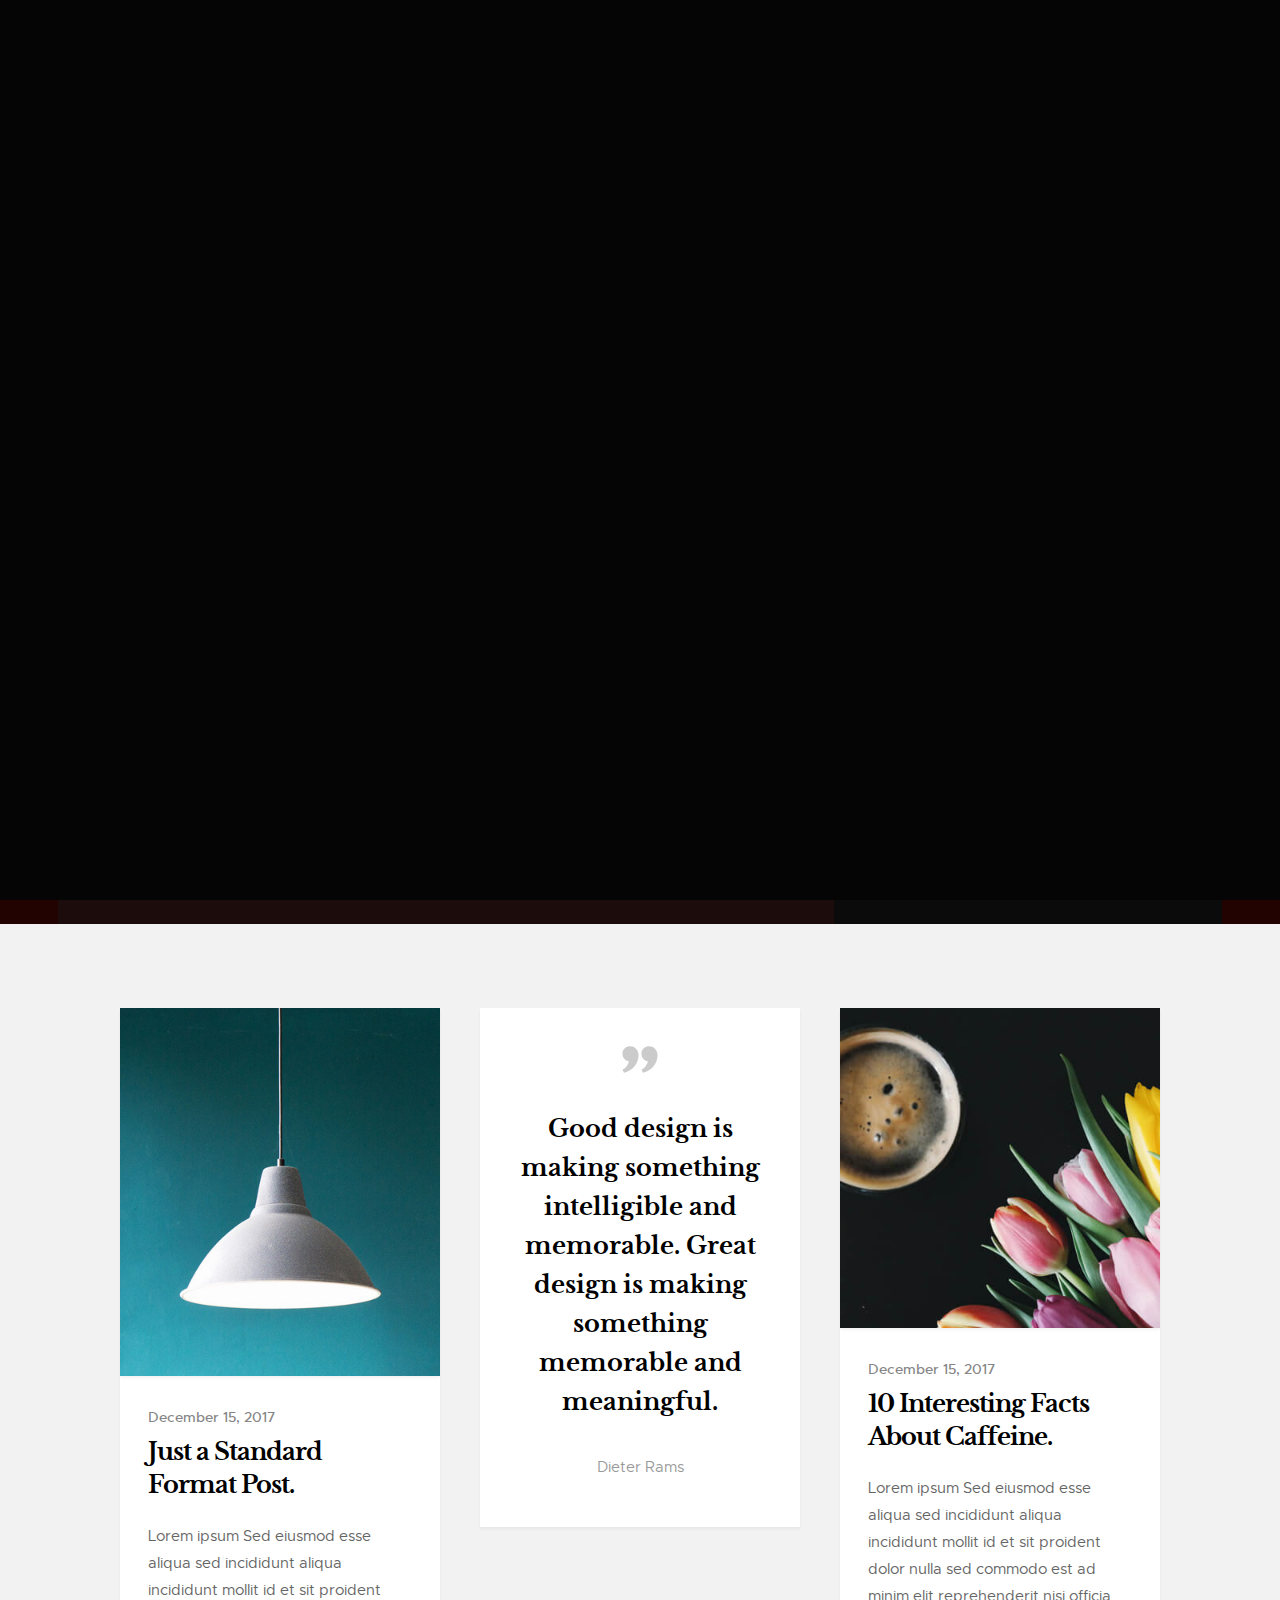
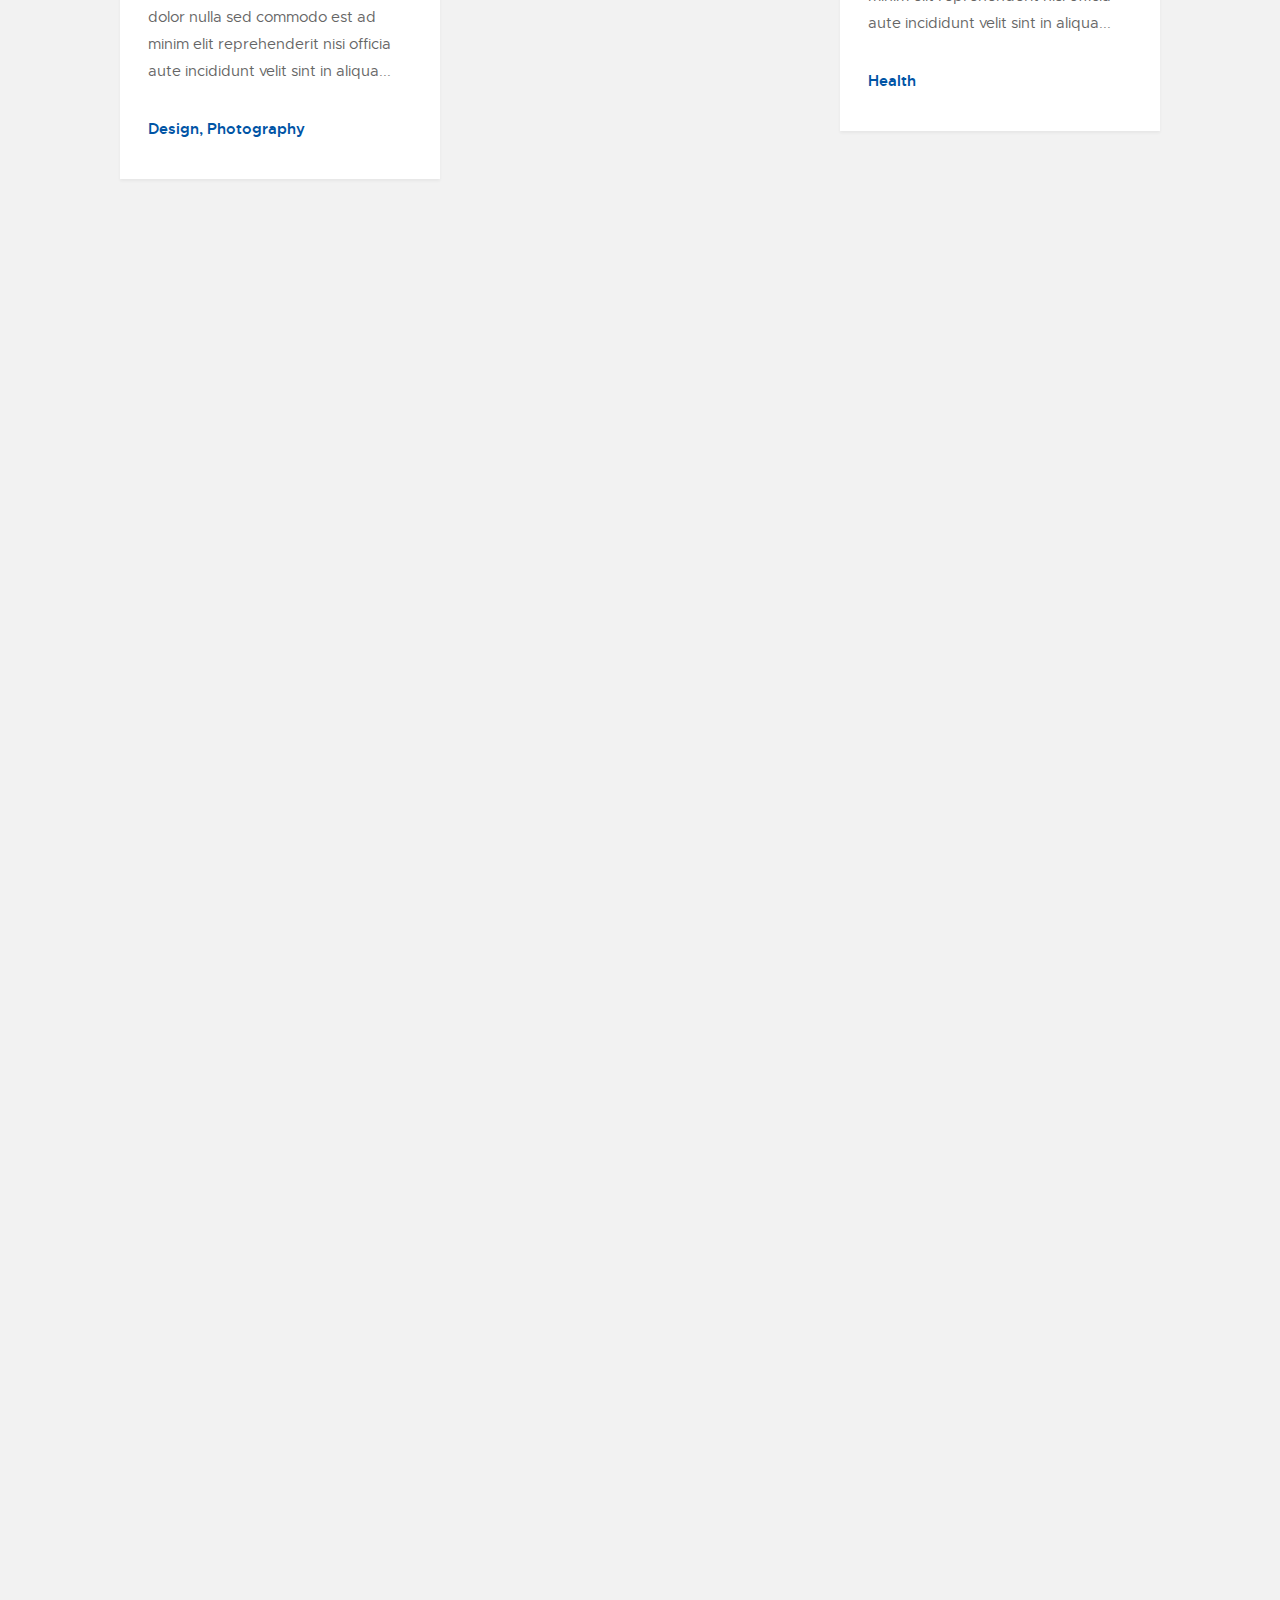
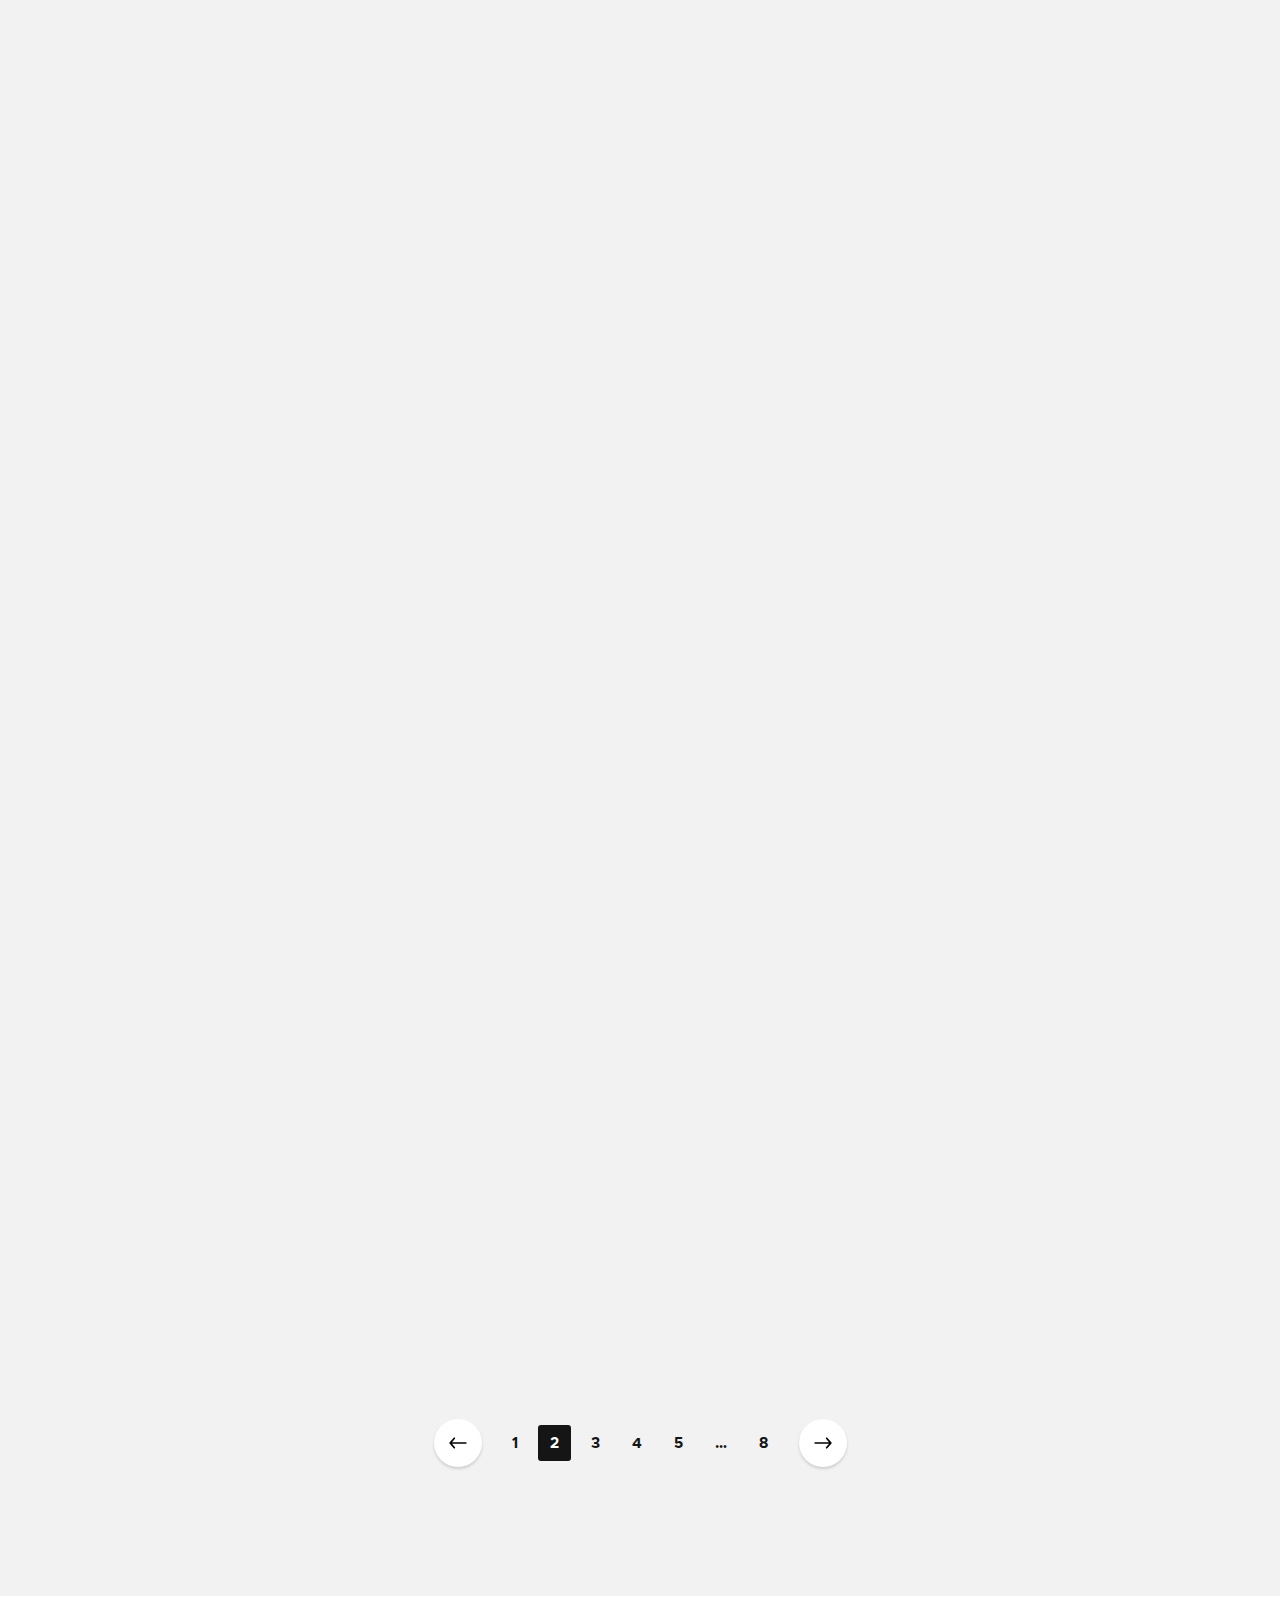
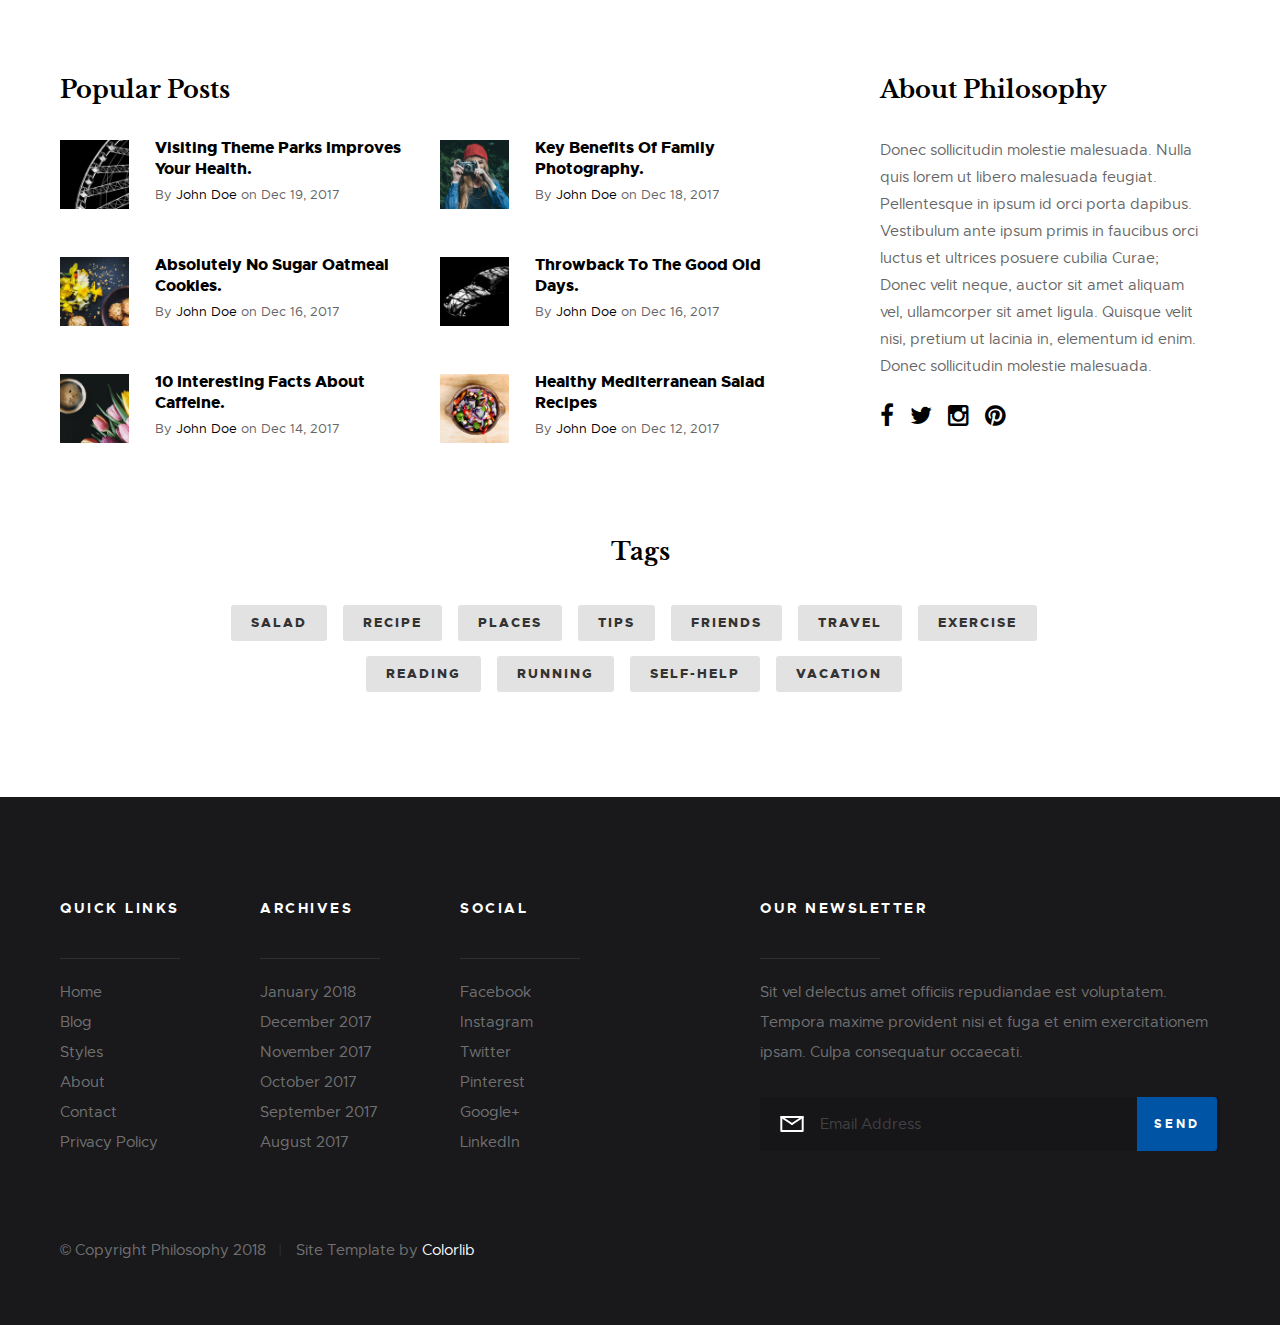
==== index.html @ 4cbd5a54 "made changes to navigation. added a couple of images" ====
<!DOCTYPE html>
<html class="no-js" lang="en">
<head>

    <!--- basic page needs
    ================================================== -->
    <meta charset="utf-8">
    <title>TR Winers</title>
    <meta name="description" content="">
    <meta name="author" content="">

    <!-- mobile specific metas
    ================================================== -->
    <meta name="viewport" content="width=device-width, initial-scale=1, maximum-scale=1">

    <!-- CSS
    ================================================== -->
    <link rel="stylesheet" href="css/base.css">
    <link rel="stylesheet" href="css/vendor.css">
    <link rel="stylesheet" href="css/main.css">

    <!-- script
    ================================================== -->
    <script src="js/modernizr.js"></script>
    <script src="js/pace.min.js"></script>

    <!-- favicons
    ================================================== -->
    <link rel="shortcut icon" href="favicon.ico" type="image/x-icon">
    <link rel="icon" href="favicon.ico" type="image/x-icon">

</head>

<body id="top">

    <!-- pageheader
    ================================================== -->
    <section class="s-pageheader s-pageheader--home">

        <header class="header">
            <div class="header__content row">

                <div class="header__logo">
                    <a class="logo" href="index.html">
                        <img src="images/logoBanner.jpg" alt="Homepage">
                    </a>
                    <div style="margin: 0">
                        <p style="font-size: 4.5rem" >Timber Ridge Winers</p>
                    </div>
                </div> <!-- end header__logo -->
<!-- remove social
                <ul class="header__social">
                    <li>
                        <a href="#0"><i class="fa fa-facebook" aria-hidden="true"></i></a>
                    </li>
                    <li>
                        <a href="#0"><i class="fa fa-twitter" aria-hidden="true"></i></a>
                    </li>
                    <li>
                        <a href="#0"><i class="fa fa-instagram" aria-hidden="true"></i></a>
                    </li>
                    <li>
                        <a href="#0"><i class="fa fa-pinterest" aria-hidden="true"></i></a>
                    </li>
                </ul> <!-- end header__social -->

                <a class="header__search-trigger" href="#0"></a>

                <div class="header__search">

                    <form role="search" method="get" class="header__search-form" action="#">
                        <label>
                            <span class="hide-content">Search for:</span>
                            <input type="search" class="search-field" placeholder="Type Keywords" value="" name="s" title="Search for:" autocomplete="off">
                        </label>
                        <input type="submit" class="search-submit" value="Search">
                    </form>
        
                    <a href="#0" title="Close Search" class="header__overlay-close">Close</a>

                </div>  <!-- end header__search -->



                <a class="header__toggle-menu" href="#0" title="Menu"><span>Menu</span></a>

                <nav class="header__nav-wrap">

                    <h2 class="header__nav-heading h6">Site Navigation</h2>

                    <ul class="header__nav">
                        <li class="current"><a href="index.html" title="">Home</a></li>
                        <li class="has-children">
                            <a href="#0" title="">Wines</a>
                            <ul class="sub-menu">
                            <li><a href="category.html">Reds</a></li>
                            <li><a href="category.html">Whites</a></li>
                            <li><a href="category.html">Others</a></li>
                            <li><a href="category.html">Sparkling</a></li>
                            </ul>
                        </li>
                        <li class="has-children">
                            <a href="#0" title="">Whines</a>
                            <ul class="sub-menu">
                            <li><a href="single-video.html">Video Post</a></li>
                            <li><a href="single-audio.html">Audio Post</a></li>
                            <li><a href="single-gallery.html">Gallery Post</a></li>
                            <li><a href="single-standard.html">Standard Post</a></li>
                            </ul>
                        </li>
                        <li><a href="style-guide.html" title="">Tips</a></li>
                        <li><a href="about.html" title="">About</a></li>

                    </ul> <!-- end header__nav -->

                    <a href="#0" title="Close Menu" class="header__overlay-close close-mobile-menu">Close</a>

                </nav> <!-- end header__nav-wrap -->

            </div> <!-- header-content -->
        </header> <!-- header -->


        <div class="pageheader-content row">
            <div class="col-full">

                <div class="featured">

                    <div class="featured__column featured__column--big">
                        <div class="entry" style="background-image:url('images/thumbs/featured/hotbox.jpg');">
                            
                            <div class="entry__content">
                                <span class="entry__category"><a href="#0">Whines</a></span>

                                <h1><a href="#0" title="">92°? A Hot Mess... Where in Austin is Teejay!</a></h1>

                                <div class="entry__info">
                                    <a href="#0" class="entry__profile-pic">
                                        <img class="avatar" src="images/avatars/user-03.jpg" alt="">
                                    </a>

                                    <ul class="entry__meta">
                                        <li><a href="#0">John Doe</a></li>
                                        <li>December 29, 2017</li>
                                    </ul>
                                </div>
                            </div> <!-- end entry__content -->
                            
                        </div> <!-- end entry -->
                    </div> <!-- end featured__big -->

                    <div class="featured__column featured__column--small">

                        <div class="entry" style="background-image:url('images/thumbs/featured/featured-watch.jpg');">
                            
                            <div class="entry__content">
                                <span class="entry__category"><a href="#0">Management</a></span>

                                <h1><a href="#0" title="">The Pomodoro Technique Really Works.</a></h1>

                                <div class="entry__info">
                                    <a href="#0" class="entry__profile-pic">
                                        <img class="avatar" src="images/avatars/user-03.jpg" alt="">
                                    </a>

                                    <ul class="entry__meta">
                                        <li><a href="#0">John Doe</a></li>
                                        <li>December 27, 2017</li>
                                    </ul>
                                </div>
                            </div> <!-- end entry__content -->
                          
                        </div> <!-- end entry -->

                        <div class="entry" style="background-image:url('images/thumbs/featured/featured-beetle.jpg');">

                            <div class="entry__content">
                                <span class="entry__category"><a href="#0">LifeStyle</a></span>

                                <h1><a href="#0" title="">Throwback To The Good Old Days.</a></h1>

                                <div class="entry__info">
                                    <a href="#0" class="entry__profile-pic">
                                        <img class="avatar" src="images/avatars/user-03.jpg" alt="">
                                    </a>

                                    <ul class="entry__meta">
                                        <li><a href="#0">John Doe</a></li>
                                        <li>December 21, 2017</li>
                                    </ul>
                                </div>
                            </div> <!-- end entry__content -->

                        </div> <!-- end entry -->

                    </div> <!-- end featured__small -->
                </div> <!-- end featured -->

            </div> <!-- end col-full -->
        </div> <!-- end pageheader-content row -->

    </section> <!-- end s-pageheader -->


    <!-- s-content
    ================================================== -->
    <section class="s-content">
        
        <div class="row masonry-wrap">
            <div class="masonry">

                <div class="grid-sizer"></div>

                <article class="masonry__brick entry format-standard" data-aos="fade-up">
                        
                    <div class="entry__thumb">
                        <a href="single-standard.html" class="entry__thumb-link">
                            <img src="images/thumbs/masonry/lamp-400.jpg" 
                                    srcset="images/thumbs/masonry/lamp-400.jpg 1x, images/thumbs/masonry/lamp-800.jpg 2x" alt="">
                        </a>
                    </div>
    
                    <div class="entry__text">
                        <div class="entry__header">
                            
                            <div class="entry__date">
                                <a href="single-standard.html">December 15, 2017</a>
                            </div>
                            <h1 class="entry__title"><a href="single-standard.html">Just a Standard Format Post.</a></h1>
                            
                        </div>
                        <div class="entry__excerpt">
                            <p>
                                Lorem ipsum Sed eiusmod esse aliqua sed incididunt aliqua incididunt mollit id et sit proident dolor nulla sed commodo est ad minim elit reprehenderit nisi officia aute incididunt velit sint in aliqua...
                            </p>
                        </div>
                        <div class="entry__meta">
                            <span class="entry__meta-links">
                                <a href="category.html">Design</a> 
                                <a href="category.html">Photography</a>
                            </span>
                        </div>
                    </div>
    
                </article> <!-- end article -->

                <article class="masonry__brick entry format-quote" data-aos="fade-up">
                        
                    <div class="entry__thumb">
                        <blockquote>
                                <p>Good design is making something intelligible and memorable. Great design is making something memorable and meaningful.</p>
    
                                <cite>Dieter Rams</cite>
                        </blockquote>
                    </div>   
    
                </article> <!-- end article -->

                <article class="masonry__brick entry format-standard" data-aos="fade-up">
                        
                    <div class="entry__thumb">
                        <a href="single-standard.html" class="entry__thumb-link">
                            <img src="images/thumbs/masonry/tulips-400.jpg" 
                                    srcset="images/thumbs/masonry/tulips-400.jpg 1x, images/thumbs/masonry/tulips-800.jpg 2x" alt="">
                        </a>
                    </div>
    
                    <div class="entry__text">
                        <div class="entry__header">
                            
                            <div class="entry__date">
                                <a href="single-standard.html">December 15, 2017</a>
                            </div>
                            <h1 class="entry__title"><a href="single-standard.html">10 Interesting Facts About Caffeine.</a></h1>
                            
                        </div>
                        <div class="entry__excerpt">
                            <p>
                                Lorem ipsum Sed eiusmod esse aliqua sed incididunt aliqua incididunt mollit id et sit proident dolor nulla sed commodo est ad minim elit reprehenderit nisi officia aute incididunt velit sint in aliqua...
                            </p>
                        </div>
                        <div class="entry__meta">
                            <span class="entry__meta-links">
                                <a href="category.html">Health</a>
                            </span>
                        </div>
                    </div>
    
                </article> <!-- end article -->

                <article class="masonry__brick entry format-standard" data-aos="fade-up">

                    <div class="entry__thumb">
                        <a href="single-standard.html" class="entry__thumb-link">
                            <img src="images/thumbs/masonry/cookies-400.jpg" 
                                    srcset="images/thumbs/masonry/cookies-400.jpg 1x, images/thumbs/masonry/cookies-800.jpg 2x" alt="">
                        </a>
                    </div>
    
                    <div class="entry__text">
                        <div class="entry__header">
                            
                            <div class="entry__date">
                                <a href="single-standard.html">December 10, 2017</a>
                            </div>
                            <h1 class="entry__title"><a href="single-standard.html">No Sugar Oatmeal Cookies.</a></h1>
                            
                        </div>
                        <div class="entry__excerpt">
                            <p>
                                Lorem ipsum Sed eiusmod esse aliqua sed incididunt aliqua incididunt mollit id et sit proident dolor nulla sed commodo est ad minim elit reprehenderit nisi officia aute incididunt velit sint in aliqua...
                            </p>
                        </div>
                        <div class="entry__meta">
                            <span class="entry__meta-links">
                                <a href="category.html">Cooking</a>
                                <a href="category.html">Health</a>
                            </span>
                        </div>
                    </div>
    
                </article> <!-- end article -->

                <article class="masonry__brick entry format-standard" data-aos="fade-up">

                    <div class="entry__thumb">
                        <a href="single-standard.html" class="entry__thumb-link">
                            <img src="images/thumbs/masonry/wheel-400.jpg" 
                                    srcset="images/thumbs/masonry/wheel-400.jpg 1x, images/thumbs/masonry/wheel-800.jpg 2x" alt="">
                        </a>
                    </div>
    
                    <div class="entry__text">
                        <div class="entry__header">
                            
                            <div class="entry__date">
                                <a href="single-standard.html">December 10, 2017</a>
                            </div>
                            <h1 class="entry__title"><a href="single-standard.html">Visiting Theme Parks Improves Your Health.</a></h1>
                            
                        </div>
                        <div class="entry__excerpt">
                            <p>
                                Lorem ipsum Sed eiusmod esse aliqua sed incididunt aliqua incididunt mollit id et sit proident dolor nulla sed commodo est ad minim elit reprehenderit nisi officia aute incididunt velit sint in aliqua...
                            </p>
                        </div>
                        <div class="entry__meta">
                            <span class="entry__meta-links">
                                <a href="#">Health</a> 
                                <a href="#">Lifestyle</a>
                            </span>
                        </div>
                    </div>
    
                </article> <!-- end article -->

                <article class="masonry__brick entry format-video" data-aos="fade-up">
                        
                    <div class="entry__thumb video-image">
                        <a href="https://player.vimeo.com/video/117310401?color=01aef0&title=0&byline=0&portrait=0" data-lity>
                            <img src="images/thumbs/masonry/shutterbug-400.jpg" 
                                    srcset="images/thumbs/masonry/shutterbug-400.jpg 1x, images/thumbs/masonry/shutterbug-800.jpg 2x" alt="">
                        </a>
                    </div>
    
                    <div class="entry__text">
                        <div class="entry__header">
                            
                            <div class="entry__date">
                                <a href="single-video.html">December 10, 2017</a>
                            </div>
                            <h1 class="entry__title"><a href="single-video.html">Key Benefits Of Family Photography.</a></h1>
                            
                        </div>
                        <div class="entry__excerpt">
                            <p>
                                Lorem ipsum Sed eiusmod esse aliqua sed incididunt aliqua incididunt mollit id et sit proident dolor nulla sed commodo est ad minim elit reprehenderit nisi officia aute incididunt velit sint in aliqua...
                            </p>
                        </div>
                        <div class="entry__meta">
                            <span class="entry__meta-links">
                                <a href="category.html">Family</a> 
                                <a href="category.html">Photography</a>
                            </span>
                        </div>
                    </div>
    
                </article> <!-- end article -->


                <article class="masonry__brick entry format-gallery" data-aos="fade-up">
                        
                    <div class="entry__thumb slider">
                        <div class="slider__slides">
                            <div class="slider__slide">
                                <img src="images/thumbs/masonry/gallery/gallery-1-400.jpg" 
                                        srcset="images/thumbs/masonry/gallery/gallery-1-400.jpg 1x, images/thumbs/masonry/gallery/gallery-1-800.jpg 2x" alt=""> 
                            </div>
                            <div class="slider__slide">
                                <img src="images/thumbs/masonry/gallery/gallery-2-400.jpg" 
                                        srcset="images/thumbs/masonry/gallery/gallery-2-400.jpg 1x, images/thumbs/masonry/gallery/gallery-2-800.jpg 2x" alt=""> 
                            </div>
                            <div class="slider__slide">
                                <img src="images/thumbs/masonry/gallery/gallery-3-400.jpg" 
                                        srcset="images/thumbs/masonry/gallery/gallery-3-400.jpg 1x, images/thumbs/masonry/gallery/gallery-3-800.jpg 2x" alt="">  
                            </div>
                        </div>
                    </div>
    
                    <div class="entry__text">
                        <div class="entry__header">
                            
                            <div class="entry__date">
                                <a href="single-gallery.html">December 10, 2017</a>
                            </div>
                            <h1 class="entry__title"><a href="single-gallery.html">Workspace Design Trends and Ideas.</a></h1>
                            
                        </div>
                        <div class="entry__excerpt">
                            <p>
                                Lorem ipsum Sed eiusmod esse aliqua sed incididunt aliqua incididunt mollit id et sit proident dolor nulla sed commodo est ad minim elit reprehenderit nisi officia aute incididunt velit sint in aliqua...
                            </p>
                        </div>
                        <div class="entry__meta">
                            <span class="entry__meta-links">
                                <a href="category.html">Work</a> 
                                <a href="category.html">Management</a>
                            </span>
                        </div>
                    </div>
    
                </article> <!-- end article -->

                <article class="masonry__brick entry format-audio" data-aos="fade-up">

                    <div class="entry__thumb">
                        <a href="single-audio.html" class="entry__thumb-link">
                            <img src="images/thumbs/masonry/guitarman-400.jpg" 
                                    srcset="images/thumbs/masonry/guitarman-400.jpg 1x, images/thumbs/masonry/guitarman-800.jpg 2x" alt="">
                        </a>
                        <div class="audio-wrap">
                            <audio id="player" src="media/AirReview-Landmarks-02-ChasingCorporate.mp3" width="100%" height="42" controls="controls"></audio>
                        </div>
                    </div>

                    <div class="entry__text">
                        <div class="entry__header">
                            
                            <div class="entry__date">
                                <a href="single-audio.html">December 10, 2017</a>
                            </div>
                            <h1 class="entry__title"><a href="single-audio.html">What Your Music Preference Says About You and Your Personality.</a></h1>
                            
                        </div>
                        <div class="entry__excerpt">
                            <p>
                                Lorem ipsum Sed eiusmod esse aliqua sed incididunt aliqua incididunt mollit id et sit proident dolor nulla sed commodo est ad minim elit reprehenderit nisi officia aute incididunt velit sint in aliqua...
                            </p>
                        </div>
                        <div class="entry__meta">
                            <span class="entry__meta-links">
                                <a href="category.html">Music</a> 
                                <a href="category.html">Lifestyle</a>
                            </span>
                        </div>
                    </div>

                </article> <!-- end article -->

                <article class="masonry__brick entry format-link" data-aos="fade-up">
                    
                    <div class="entry__thumb">
                        <div class="link-wrap">
                            <p>The Only Resource You Will Need To Start a Blog Using WordPress.</p>
                            <cite>
                                <a target="_blank" href="https://colorlib.com/">https://colorlib.com</a>
                            </cite>
                        </div>
                    </div>
                    
                </article> <!-- end article -->

                <article class="masonry__brick entry format-standard" data-aos="fade-up">

                    <div class="entry__thumb">
                        <a href="single-standard.html" class="entry__thumb-link">
                            <img src="images/thumbs/masonry/jump-400.jpg" 
                                    srcset="images/thumbs/masonry/jump-400.jpg 1x, images/thumbs/masonry/jump-800.jpg 2x" alt="">
                        </a>
                    </div>

                    <div class="entry__text">
                        <div class="entry__header">
                            
                            <div class="entry__date">
                                <a href="single-standard.html">December 10, 2017</a>
                            </div>
                            <h1 class="entry__title"><a href="single-standard.html">Create Meaningful Family Moments.</a></h1>
                            
                        </div>
                        <div class="entry__excerpt">
                            <p>
                                Lorem ipsum Sed eiusmod esse aliqua sed incididunt aliqua incididunt mollit id et sit proident dolor nulla sed commodo est ad minim elit reprehenderit nisi officia aute incididunt velit sint in aliqua...
                            </p>
                        </div>
                        <div class="entry__meta">
                            <span class="entry__meta-links">
                                <a href="category.html">Family</a>
                                <a href="category.html">Relationship</a>
                            </span>
                        </div>
                    </div>

                </article> <!-- end article -->

                <article class="masonry__brick entry format-standard" data-aos="fade-up">

                    <div class="entry__thumb">
                        <a href="single-standard.html" class="entry__thumb-link">
                            <img src="images/thumbs/masonry/beetle-400.jpg" 
                                    srcset="images/thumbs/masonry/beetle-400.jpg 1x, images/thumbs/masonry/beetle-800.jpg 2x" alt="">
                        </a>
                    </div>

                    <div class="entry__text">
                        <div class="entry__header">
                            
                            <div class="entry__date">
                                <a href="single-standard.html">December 10, 2017</a>
                            </div>
                            <h1 class="entry__title"><a href="single-standard.html">Throwback To The Good Old Days.</a></h1>
                            
                        </div>
                        <div class="entry__excerpt">
                            <p>
                                Lorem ipsum Sed eiusmod esse aliqua sed incididunt aliqua incididunt mollit id et sit proident dolor nulla sed commodo est ad minim elit reprehenderit nisi officia aute incididunt velit sint in aliqua...
                            </p>
                        </div>
                        <div class="entry__meta">
                            <span class="entry__meta-links">
                                <a href="category.html">Lifestyle</a>
                            </span>
                        </div>
                    </div>

                </article> <!-- end article -->

                <article class="masonry__brick entry format-standard" data-aos="fade-up">

                    <div class="entry__thumb">
                        <a href="single-standard.html" class="entry__thumb-link">
                            <img src="images/thumbs/masonry/fuji-400.jpg" 
                                    srcset="images/thumbs/masonry/fuji-400.jpg 1x, images/thumbs/masonry/fuji-800.jpg 2x" alt="">
                        </a>
                    </div>

                    <div class="entry__text">
                        <div class="entry__header">
                            
                            <div class="entry__date">
                                <a href="single-standard.html">December 10, 2017</a>
                            </div>
                            <h1 class="entry__title"><a href="single-standard.html">Just Another  Standard Format Post.</a></h1>
                            
                        </div>
                        <div class="entry__excerpt">
                            <p>
                                Lorem ipsum Sed eiusmod esse aliqua sed incididunt aliqua incididunt mollit id et sit proident dolor nulla sed commodo est ad minim elit reprehenderit nisi officia aute incididunt velit sint in aliqua...
                            </p>
                        </div>
                        <div class="entry__meta">
                            <span class="entry__meta-links">
                                <a href="category.html">Design</a> 
                                <a href="category.html">Photography</a>
                            </span>
                        </div>
                    </div>

                </article> <!-- end article -->

                <article class="masonry__brick entry format-standard" data-aos="fade-up">

                    <div class="entry__thumb">
                        <a href="single-standard.html" class="entry__thumb-link">
                            <img src="images/thumbs/masonry/sydney-400.jpg" 
                                    srcset="images/thumbs/masonry/sydney-400.jpg 1x, images/thumbs/masonry/sydney-800.jpg 2x" alt="">
                        </a>
                    </div>

                    <div class="entry__text">
                        <div class="entry__header">
                            
                            <div class="entry__date">
                                <a href="single-standard.html">December 10, 2017</a>
                            </div>
                            <h1 class="entry__title"><a href="single-standard.html">Planning Your First Trip to Sydney.</a></h1>
                            
                        </div>
                        <div class="entry__excerpt">
                            <p>
                                Lorem ipsum Sed eiusmod esse aliqua sed incididunt aliqua incididunt mollit id et sit proident dolor nulla sed commodo est ad minim elit reprehenderit nisi officia aute incididunt velit sint in aliqua...
                            </p>
                        </div>
                        <div class="entry__meta">
                            <span class="entry__meta-links">
                                <a href="category.html">Travel</a> 
                                <a href="category.html">Vacation</a>
                            </span>
                        </div>
                    </div>

                </article> <!-- end article -->

            </div> <!-- end masonry -->
        </div> <!-- end masonry-wrap -->

        <div class="row">
            <div class="col-full">
                <nav class="pgn">
                    <ul>
                        <li><a class="pgn__prev" href="#0">Prev</a></li>
                        <li><a class="pgn__num" href="#0">1</a></li>
                        <li><span class="pgn__num current">2</span></li>
                        <li><a class="pgn__num" href="#0">3</a></li>
                        <li><a class="pgn__num" href="#0">4</a></li>
                        <li><a class="pgn__num" href="#0">5</a></li>
                        <li><span class="pgn__num dots">…</span></li>
                        <li><a class="pgn__num" href="#0">8</a></li>
                        <li><a class="pgn__next" href="#0">Next</a></li>
                    </ul>
                </nav>
            </div>
        </div>

    </section> <!-- s-content -->


    <!-- s-extra
    ================================================== -->
    <section class="s-extra">

        <div class="row top">

            <div class="col-eight md-six tab-full popular">
                <h3>Popular Posts</h3>

                <div class="block-1-2 block-m-full popular__posts">
                    <article class="col-block popular__post">
                        <a href="#0" class="popular__thumb">
                            <img src="images/thumbs/small/wheel-150.jpg" alt="">
                        </a>
                        <h5><a href="#0">Visiting Theme Parks Improves Your Health.</a></h5>
                        <section class="popular__meta">
                                <span class="popular__author"><span>By</span> <a href="#0"> John Doe</a></span>
                            <span class="popular__date"><span>on</span> <time datetime="2017-12-19">Dec 19, 2017</time></span>
                        </section>
                    </article>
                    <article class="col-block popular__post">
                        <a href="#0" class="popular__thumb">
                            <img src="images/thumbs/small/shutterbug-150.jpg" alt="">
                        </a>
                        <h5><a href="#0">Key Benefits Of Family Photography.</a></h5>
                        <section class="popular__meta">
                            <span class="popular__author"><span>By</span> <a href="#0"> John Doe</a></span>
                            <span class="popular__date"><span>on</span> <time datetime="2017-12-18">Dec 18, 2017</time></span>
                        </section>
                    </article>
                    <article class="col-block popular__post">
                        <a href="#0" class="popular__thumb">
                            <img src="images/thumbs/small/cookies-150.jpg" alt="">
                        </a>
                        <h5><a href="#0">Absolutely No Sugar Oatmeal Cookies.</a></h5>
                        <section class="popular__meta">
                                <span class="popular__author"><span>By</span> <a href="#0"> John Doe</a></span>
                            <span class="popular__date"><span>on</span> <time datetime="2017-12-16">Dec 16, 2017</time></span>
                        </section>
                    </article>
                    <article class="col-block popular__post">
                        <a href="#0" class="popular__thumb">
                            <img src="images/thumbs/small/beetle-150.jpg" alt="">
                        </a>
                        <h5><a href="#0">Throwback To The Good Old Days.</a></h5>
                        <section class="popular__meta">
                            <span class="popular__author"><span>By</span> <a href="#0"> John Doe</a></span>
                            <span class="popular__date"><span>on</span> <time datetime="2017-12-16">Dec 16, 2017</time></span>
                        </section>
                    </article>
                    <article class="col-block popular__post">
                        <a href="#0" class="popular__thumb">
                            <img src="images/thumbs/small/tulips-150.jpg" alt="">
                        </a>
                        <h5><a href="#0">10 Interesting Facts About Caffeine.</a></h5>
                        <section class="popular__meta">
                            <span class="popular__author"><span>By</span> <a href="#0"> John Doe</a></span>
                            <span class="popular__date"><span>on</span> <time datetime="2017-12-14">Dec 14, 2017</time></span>
                        </section>
                    </article>
                    <article class="col-block popular__post">
                        <a href="#0" class="popular__thumb">
                            <img src="images/thumbs/small/salad-150.jpg" alt="">
                        </a>
                        <h5><a href="#0">Healthy Mediterranean Salad Recipes</a></h5>
                        <section class="popular__meta">
                            <span class="popular__author"><span>By</span> <a href="#0"> John Doe</a></span>
                            <span class="popular__date"><span>on</span> <time datetime="2017-12-12">Dec 12, 2017</time></span>
                        </section>
                    </article>
                </div> <!-- end popular_posts -->
            </div> <!-- end popular -->
            
            <div class="col-four md-six tab-full about">
                <h3>About Philosophy</h3>

                <p>
                Donec sollicitudin molestie malesuada. Nulla quis lorem ut libero malesuada feugiat. Pellentesque in ipsum id orci porta dapibus. Vestibulum ante ipsum primis in faucibus orci luctus et ultrices posuere cubilia Curae; Donec velit neque, auctor sit amet aliquam vel, ullamcorper sit amet ligula. Quisque velit nisi, pretium ut lacinia in, elementum id enim. Donec sollicitudin molestie malesuada.
                </p>

                <ul class="about__social">
                    <li>
                        <a href="#0"><i class="fa fa-facebook" aria-hidden="true"></i></a>
                    </li>
                    <li>
                        <a href="#0"><i class="fa fa-twitter" aria-hidden="true"></i></a>
                    </li>
                    <li>
                        <a href="#0"><i class="fa fa-instagram" aria-hidden="true"></i></a>
                    </li>
                    <li>
                        <a href="#0"><i class="fa fa-pinterest" aria-hidden="true"></i></a>
                    </li>
                </ul> <!-- end header__social -->
            </div> <!-- end about -->

        </div> <!-- end row -->

        <div class="row bottom tags-wrap">
            <div class="col-full tags">
                <h3>Tags</h3>

                <div class="tagcloud">
                    <a href="#0">Salad</a>
                    <a href="#0">Recipe</a>
                    <a href="#0">Places</a>
                    <a href="#0">Tips</a>
                    <a href="#0">Friends</a>
                    <a href="#0">Travel</a>
                    <a href="#0">Exercise</a>
                    <a href="#0">Reading</a>
                    <a href="#0">Running</a>
                    <a href="#0">Self-Help</a>
                    <a href="#0">Vacation</a>
                </div> <!-- end tagcloud -->
            </div> <!-- end tags -->
        </div> <!-- end tags-wrap -->

    </section> <!-- end s-extra -->


    <!-- s-footer
    ================================================== -->
    <footer class="s-footer">

        <div class="s-footer__main">
            <div class="row">
                
                <div class="col-two md-four mob-full s-footer__sitelinks">
                        
                    <h4>Quick Links</h4>

                    <ul class="s-footer__linklist">
                        <li><a href="#0">Home</a></li>
                        <li><a href="#0">Blog</a></li>
                        <li><a href="#0">Styles</a></li>
                        <li><a href="#0">About</a></li>
                        <li><a href="#0">Contact</a></li>
                        <li><a href="#0">Privacy Policy</a></li>
                    </ul>

                </div> <!-- end s-footer__sitelinks -->

                <div class="col-two md-four mob-full s-footer__archives">
                        
                    <h4>Archives</h4>

                    <ul class="s-footer__linklist">
                        <li><a href="#0">January 2018</a></li>
                        <li><a href="#0">December 2017</a></li>
                        <li><a href="#0">November 2017</a></li>
                        <li><a href="#0">October 2017</a></li>
                        <li><a href="#0">September 2017</a></li>
                        <li><a href="#0">August 2017</a></li>
                    </ul>

                </div> <!-- end s-footer__archives -->

                <div class="col-two md-four mob-full s-footer__social">
                        
                    <h4>Social</h4>

                    <ul class="s-footer__linklist">
                        <li><a href="#0">Facebook</a></li>
                        <li><a href="#0">Instagram</a></li>
                        <li><a href="#0">Twitter</a></li>
                        <li><a href="#0">Pinterest</a></li>
                        <li><a href="#0">Google+</a></li>
                        <li><a href="#0">LinkedIn</a></li>
                    </ul>

                </div> <!-- end s-footer__social -->

                <div class="col-five md-full end s-footer__subscribe">
                        
                    <h4>Our Newsletter</h4>

                    <p>Sit vel delectus amet officiis repudiandae est voluptatem. Tempora maxime provident nisi et fuga et enim exercitationem ipsam. Culpa consequatur occaecati.</p>

                    <div class="subscribe-form">
                        <form id="mc-form" class="group" novalidate="true">

                            <input type="email" value="" name="EMAIL" class="email" id="mc-email" placeholder="Email Address" required="">
                
                            <input type="submit" name="subscribe" value="Send">
                
                            <label for="mc-email" class="subscribe-message"></label>
                
                        </form>
                    </div>

                </div> <!-- end s-footer__subscribe -->

            </div>
        </div> <!-- end s-footer__main -->

        <div class="s-footer__bottom">
            <div class="row">
                <div class="col-full">
                    <div class="s-footer__copyright">
                        <span>© Copyright Philosophy 2018</span> 
                        <span>Site Template by <a href="https://colorlib.com/">Colorlib</a></span>
                    </div>

                    <div class="go-top">
                        <a class="smoothscroll" title="Back to Top" href="#top"></a>
                    </div>
                </div>
            </div>
        </div> <!-- end s-footer__bottom -->

    </footer> <!-- end s-footer -->


    <!-- preloader
    ================================================== -->
    <div id="preloader">
        <div id="loader">
            <div class="line-scale">
                <div></div>
                <div></div>
                <div></div>
                <div></div>
                <div></div>
            </div>
        </div>
    </div>


    <!-- Java Script
    ================================================== -->
    <script src="js/jquery-3.2.1.min.js"></script>
    <script src="js/plugins.js"></script>
    <script src="js/main.js"></script>

</body>

</html>
---- css/base.css ----
/* =================================================================== 
 *
 *  Philosophy v1.0 Base Stylesheet
 *  12-30-2017
 *  ------------------------------------------------------------------
 *
 *  TOC:
 *  # imports
 *  # normalize
 *  # basic/base setup styles
 *    ## Media
 *    ## Typography resets
 *    ## links
 *    ## inputs
 *  # grid
 *    ## medium size devices
 *    ## tablets
 *    ## mobile devices
 *    ## small mobile devices
 *  # block grids
 *    ## medium size devices
 *    ## tablets
 *    ## mobile devices
 *    ## small mobile devices
 *  # MISC
 *
 * =================================================================== */


/* ===================================================================
 *  # imports 
 *
 * ------------------------------------------------------------------- */
@import url("font-awesome/css/font-awesome.min.css");
@import url("fonts.css");


/* ===================================================================
 *  # normalize
 *  normalize.css v5.0.0 | MIT License | 
 *  github.com/necolas/normalize.css
 *
 * ------------------------------------------------------------------- */
html {
   font-family: sans-serif;
   line-height: 1.15;
   -ms-text-size-adjust: 100%;
   -webkit-text-size-adjust: 100%;
}

body {
   margin: 0;
}

article,
aside,
footer,
header,
nav,
section {
   display: block;
}

h1 {
   font-size: 2em;
   margin: 0.67em 0;
}

figcaption,
figure,
main {
   display: block;
}

figure {
   margin: 1em 40px;
}

hr {
   box-sizing: content-box;
   height: 0;
   overflow: visible;
}

pre {
   font-family: monospace, monospace;
   font-size: 1em;
}

a {
   background-color: transparent;
   -webkit-text-decoration-skip: objects;
}

a:active,
a:hover {
   outline-width: 0;
}

abbr[title] {
   border-bottom: none;
   text-decoration: underline;
   text-decoration: underline dotted;
}

b,
strong {
   font-weight: inherit;
}

b,
strong {
   font-weight: bolder;
}

code,
kbd,
samp {
   font-family: monospace, monospace;
   font-size: 1em;
}

dfn {
   font-style: italic;
}

mark {
   background-color: #ff0;
   color: #000;
}

small {
   font-size: 80%;
}

sub,
sup {
   font-size: 75%;
   line-height: 0;
   position: relative;
   vertical-align: baseline;
}

sub {
   bottom: -0.25em;
}

sup {
   top: -0.5em;
}

audio,
video {
   display: inline-block;
}

audio:not([controls]) {
   display: none;
   height: 0;
}

img {
   border-style: none;
}

svg:not(:root) {
   overflow: hidden;
}

button,
input,
optgroup,
select,
textarea {
   font-family: sans-serif;
   font-size: 100%;
   line-height: 1.15;
   margin: 0;
}

button,
input {
   overflow: visible;
}

button,
select {
   text-transform: none;
}

button,
html [type="button"],
[type="reset"],
[type="submit"] {
   -webkit-appearance: button;
}

button::-moz-focus-inner,
[type="button"]::-moz-focus-inner,
[type="reset"]::-moz-focus-inner,
[type="submit"]::-moz-focus-inner {
   border-style: none;
   padding: 0;
}

button:-moz-focusring,
[type="button"]:-moz-focusring,
[type="reset"]:-moz-focusring,
[type="submit"]:-moz-focusring {
   outline: 1px dotted ButtonText;
}

fieldset {
   border: 1px solid #c0c0c0;
   margin: 0 2px;
   padding: 0.35em 0.625em 0.75em;
}

legend {
   box-sizing: border-box;
   color: inherit;
   display: table;
   max-width: 100%;
   padding: 0;
   white-space: normal;
}

progress {
   display: inline-block;
   vertical-align: baseline;
}

textarea {
   overflow: auto;
}

[type="checkbox"],
[type="radio"] {
   box-sizing: border-box;
   padding: 0;
}

[type="number"]::-webkit-inner-spin-button,
[type="number"]::-webkit-outer-spin-button {
   height: auto;
}

[type="search"] {
   -webkit-appearance: textfield;
   outline-offset: -2px;
}

[type="search"]::-webkit-search-cancel-button,
[type="search"]::-webkit-search-decoration {
   -webkit-appearance: none;
}

::-webkit-file-upload-button {
   -webkit-appearance: button;
   font: inherit;
}

details,
menu {
   display: block;
}

summary {
   display: list-item;
}

canvas {
   display: inline-block;
}

template {
   display: none;
}

[hidden] {
   display: none;
}


/* ===================================================================
*  # basic/base setup styles
*
* ------------------------------------------------------------------- */
html {
   font-size: 62.5%;
   box-sizing: border-box;
}

*,
*::before,
*::after {
   box-sizing: inherit;
}

body {
   font-weight: normal;
   line-height: 1;
   word-wrap: break-word;
   text-rendering: optimizeLegibility;
   -webkit-overflow-scrolling: touch;
   -webkit-text-size-adjust: none;
}

body,
input,
button {
   -moz-osx-font-smoothing: grayscale;
   -webkit-font-smoothing: antialiased;
}

/* ------------------------------------------------------------------- 
 * ## Media
 * ------------------------------------------------------------------- */
img,
video {
   max-width: 100%;
   height: auto;
}

/* ------------------------------------------------------------------- 
 * ## Typography resets 
 * ------------------------------------------------------------------- */
div, dl, dt, dd, ul, ol, li, h1, h2, h3, h4, h5, h6, pre, form, p, blockquote, th, td {
   margin: 0;
   padding: 0;
}

h1, h2, h3, h4, h5, h6 {
   -webkit-font-smoothing: auto;
   -webkit-font-smoothing: antialiased;
   -webkit-font-variant-ligatures: common-ligatures;
   -moz-font-variant-ligatures: common-ligatures;
   font-variant-ligatures: common-ligatures;
   text-rendering: optimizeLegibility;
}

em,
i {
   font-style: italic;
   line-height: inherit;
}

strong,
b {
   font-weight: bold;
   line-height: inherit;
}

small {
   font-size: 60%;
   line-height: inherit;
}

ol,
ul {
   list-style: none;
}

li {
   display: block;
}

/* ------------------------------------------------------------------- 
 * ## links
 * ------------------------------------------------------------------- */
a {
   text-decoration: none;
   line-height: inherit;
}

a img {
   border: none;
}

/* ------------------------------------------------------------------- 
 *  ## inputs
 * ------------------------------------------------------------------- */
fieldset {
   margin: 0;
   padding: 0;
}

input[type="email"],
input[type="number"],
input[type="search"],
input[type="text"],
input[type="tel"],
input[type="url"],
input[type="password"],
textarea {
   -webkit-appearance: none;
   -moz-appearance: none;
   -ms-appearance: none;
   -o-appearance: none;
   appearance: none;
}


/* ===================================================================
 * # grid
 *
 * ------------------------------------------------------------------- */
.row {
   width: 94%;
   max-width: 1200px;
   margin: 0 auto;
}

.row:after {
   content: "";
   display: table;
   clear: both;
}

.row .row {
   width: auto;
   max-width: none;
   margin-left: -20px;
   margin-right: -20px;
}

/* column blocks
 * -------------------------------------- */
[class*="col-"] {
   float: left;
   padding: 0 20px;
}

[class*="col-"] + [class*="col-"].end {
   float: right;
}

/* column width classes 
 * -------------------------------------- */
.col-one {
   width: 8.33333%;
}

.col-two,
.col-1-6 {
   width: 16.66667%;
}

.col-three,
.col-1-4 {
   width: 25%;
}

.col-four,
.col-1-3 {
   width: 33.33333%;
}

.col-five {
   width: 41.66667%;
}

.col-six,
.col-1-2 {
   width: 50%;
}

.col-seven {
   width: 58.33333%;
}

.col-eight,
.col-2-3 {
   width: 66.66667%;
}

.col-nine,
.col-3-4 {
  width: 75%;
}

.col-ten,
.col-5-6 {
   width: 83.33333%;
}

.col-eleven {
   width: 91.66667%;
}

.col-twelve,
.col-full {
   width: 100%;
}


/* ------------------------------------------------------------------- 
 * ## medium size devices
 * ------------------------------------------------------------------- */
@media only screen and (max-width: 1200px) {
   .row .row {
      margin-left: -15px;
      margin-right: -15px;
   }

   [class*="col-"] {
      padding: 0 15px;
   }

   .md-two,
   .md-1-6 {
      width: 16.66667%;
   }

   .md-one {
      width: 8.33333%;
   }

   .md-three,
   .md-1-4 {
      width: 25%;
   }

   .md-four,
   .md-1-3 {
      width: 33.33333%;
   }

   .md-five {
      width: 41.66667%;
   }

   .md-six,
   .md-1-2 {
      width: 50%;
   }

   .md-seven {
      width: 58.33333%;
   }

   .md-eight,
   .md-2-3 {
      width: 66.66667%;
   }

   .md-nine,
   .md-3-4 {
      width: 75%;
   }

   .md-ten,
   .md-5-6 {
      width: 83.33333%;
   }

   .md-eleven {
      width: 91.66667%;
   }

   .md-twelve,
   .md-full {
      width: 100%;
   }
}

/* ------------------------------------------------------------------- 
 * ## tablets
 * ------------------------------------------------------------------- */
@media only screen and (max-width: 800px) {
   .row {
      width: 90%;
   }

   .tab-1-4 {
      width: 25%;
   }

   .tab-1-3 {
      width: 33.33333%;
   }

   .tab-1-2 {
      width: 50%;
   }

   .tab-2-3 {
      width: 66.66667%;
   }

   .tab-3-4 {
      width: 75%;
   }

   .tab-full {
      width: 100%;
   }

   .hide-on-tablet {
      display: none;
   }
}

/* ------------------------------------------------------------------- 
 * ## mobile devices
 * ------------------------------------------------------------------- */
@media only screen and (max-width: 600px) {
   .row {
      width: auto;
      padding-left: 25px;
      padding-right: 25px;
   }

   .row .row {
      margin-left: -10px;
      margin-right: -10px;
      padding-left: 0;
      padding-right: 0;
   }

   [class*="col-"] {
      padding: 0 10px;
   }

   .mob-1-4 {
      width: 25%;
   }

   .mob-1-3 {
      width: 33.33333%;
   }

   .mob-1-2 {
      width: 50%;
   }

   .mob-2-3 {
      width: 66.66667%;
   }

   .mob-3-4 {
      width: 75%;
   }

   .mob-full {
      width: 100%;
   }

   .hide-on-mobile {
      display: none;
   }
}

/* ------------------------------------------------------------------- 
 * ## small mobile devices
 * ------------------------------------------------------------------- */

/* stack columns on small mobile devices
 * ------------------------------------------------------------------- */
@media only screen and (max-width: 400px) {
   .row .row {
      margin-left: 0;
      margin-right: 0;
   }

   [class*="col-"] {
      width: 100% !important;
      float: none !important;
      clear: both !important;
      margin-left: 0;
      margin-right: 0;
      padding: 0;
   }

   [class*="col-"] + [class*="col-"].end {
      float: none;
   }
}


/* ===================================================================
 * # block grids
 *
 * ------------------------------------------------------------------- */

/* Equally-sized columns define at row level
 * ------------------------------------------------------------------- */
[class*="block-"]:after {
   content: "";
   display: table;
   clear: both;
}

.block-1-6 .col-block {
   width: 16.66667%;
}

.block-1-5 .col-block {
   width: 20%;
}

.block-1-4 .col-block {
   width: 25%;
}

.block-1-3 .col-block {
   width: 33.33333%;
}

.block-1-2 .col-block {
   width: 50%;
}

/**
 * Clearing for block grid columns. Allow columns with 
 * different heights to align properly.
 */
.block-1-6 .col-block:nth-child(6n + 1),
.block-1-5 .col-block:nth-child(5n + 1),
.block-1-4 .col-block:nth-child(4n + 1),
.block-1-3 .col-block:nth-child(3n + 1),
.block-1-2 .col-block:nth-child(2n + 1) {
   clear: both;
}

/* ------------------------------------------------------------------- 
 * ## medium size devices
 * ------------------------------------------------------------------- */
@media only screen and (max-width: 1200px) {
   .block-m-1-6 .col-block {
      width: 16.66667%;
   }

   .block-m-1-5 .col-block {
      width: 20%;
   }

   .block-m-1-4 .col-block {
      width: 25%;
   }

   .block-m-1-3 .col-block {
      width: 33.33333%;
   }

   .block-m-1-2 .col-block {
      width: 50%;
   }

   .block-m-full .col-block {
      width: 100%;
      clear: both;
   }

   [class*="block-m-"] .col-block:nth-child(n) {
      clear: none;
   }

   .block-m-1-6 .col-block:nth-child(6n + 1),
   .block-m-1-5 .col-block:nth-child(5n + 1),
   .block-m-1-4 .col-block:nth-child(4n + 1),
   .block-m-1-3 .col-block:nth-child(3n + 1),
   .block-m-1-2 .col-block:nth-child(2n + 1) {
      clear: both;
   }
}

/* ------------------------------------------------------------------- 
 * ## tablets
 * ------------------------------------------------------------------- */
@media only screen and (max-width: 800px) {
   .block-tab-1-6 .col-block {
      width: 16.66667%;
   }

   .block-tab-1-5 .col-block {
      width: 20%;
   }

   .block-tab-1-4 .col-block {
      width: 25%;
   }

   .block-tab-1-3 .col-block {
      width: 33.33333%;
   }

   .block-tab-1-2 .col-block {
      width: 50%;
   }

   .block-tab-full .col-block {
      width: 100%;
      clear: both;
   }

   [class*="block-tab-"] .col-block:nth-child(n) {
      clear: none;
   }

   .block-tab-1-6 .col-block:nth-child(6n + 1),
   .block-tab-1-6 .col-block:nth-child(5n + 1),
   .block-tab-1-4 .col-block:nth-child(4n + 1),
   .block-tab-1-3 .col-block:nth-child(3n + 1),
   .block-tab-1-2 .col-block:nth-child(2n + 1) {
      clear: both;
   }
}

/* ------------------------------------------------------------------- 
 * ## mobile devices
 * ------------------------------------------------------------------- */
@media only screen and (max-width: 600px) {
   .block-mob-1-6 .col-block {
      width: 16.66667%;
   }

   .block-mob-1-5 .col-block {
      width: 20%;
   }

   .block-mob-1-4 .col-block {
      width: 25%;
   }

   .block-mob-1-3 .col-block {
      width: 33.33333%;
   }

   .block-mob-1-2 .col-block {
      width: 50%;
   }

   .block-mob-full .col-block {
      width: 100%;
      clear: both;
   }

   [class*="block-mob-"] .col-block:nth-child(n) {
      clear: none;
   }

   .block-mob-1-6 .col-block:nth-child(6n + 1),
   .block-mob-1-5 .col-block:nth-child(5n + 1),
   .block-mob-1-4 .col-block:nth-child(4n + 1),
   .block-mob-1-3 .col-block:nth-child(3n + 1),
   .block-mob-1-2 .col-block:nth-child(2n + 1) {
      clear: both;
   }
}

/* ------------------------------------------------------------------- 
 * ## small mobile devices
 * ------------------------------------------------------------------- */

/* stack columns on small mobile devices
 * ------------------------------------------------------------------- */
@media only screen and (max-width: 400px) {
   .stack .col-block {
      width: 100% !important;
      float: none !important;
      clear: both !important;
      margin-left: 0;
      margin-right: 0;
   }
}


/* ===================================================================
 * # MISC
 *
 * ------------------------------------------------------------------- */
.group:after {
   content: "";
   display: table;
   clear: both;
}

/* Misc Helper Styles
 * -------------------------------------- */
.is-hidden {
   display: none;
}

.is-invisible {
   visibility: hidden;
}

.antialiased {
   -webkit-font-smoothing: antialiased;
   -moz-osx-font-smoothing: grayscale;
}

.overflow-hidden {
   overflow: hidden;
}

.remove-bottom {
   margin-bottom: 0;
}

.half-bottom {
   margin-bottom: 1.5rem !important;
}

.add-bottom {
   margin-bottom: 3rem !important;
}

.no-border {
   border: none;
}

.full-width {
   width: 100%;
}

.text-center {
   text-align: center;
}

.text-left {
   text-align: left;
}

.text-right {
   text-align: right;
}

.pull-left {
   float: left;
}

.pull-right {
   float: right;
}

.align-center {
   margin-left: auto;
   margin-right: auto;
   text-align: center;
}

/*# sourceMappingURL=base.css.map */
---- css/vendor.css ----
/* =================================================================== 
 *
 *  Philosophy v1.0 Vendor/Third Party CSS 
 *  12-30-2017
 *  ------------------------------------------------------------------
 *
 *  TOC:
 *  # lity - v1.6.6 - 2016-04-22
 *  # Animate on Scroll
 *  # Slick Slider
 *  # MediaElement
 *  # prettyprint GitHub Theme
 *
 * =================================================================== */


/* ===================================================================
 * # lity - v1.6.6 - 2016-04-22
 *   http://sorgalla.com/lity/
 *   Copyright (c) 2016 Jan Sorgalla; Licensed MIT 
 * ------------------------------------------------------------------- */
.lity {
   z-index: 9990;
   position: fixed;
   top: 0;
   right: 0;
   bottom: 0;
   left: 0;
   white-space: nowrap;
   background: #ffffff;
   background: white;
   outline: none !important;
   opacity: 0;
   -webkit-transition: opacity 0.3s ease;
   -o-transition: opacity 0.3s ease;
   transition: opacity 0.3s ease;
}

.lity.lity-opened {
   opacity: 1;
}

.lity.lity-closed {
   opacity: 0;
}

.lity * {
   -webkit-box-sizing: border-box;
   -moz-box-sizing: border-box;
   box-sizing: border-box;
}

.lity-wrap {
   z-index: 9990;
   position: fixed;
   top: 0;
   right: 0;
   bottom: 0;
   left: 0;
   text-align: center;
   outline: none !important;
}

.lity-wrap:before {
   content: '';
   display: inline-block;
   height: 100%;
   vertical-align: middle;
   margin-right: -0.25em;
}

.lity-loader {
   z-index: 9991;
   color: #333;
   position: absolute;
   top: 50%;
   margin-top: -0.8em;
   width: 100%;
   text-align: center;
   font-size: 14px;
   font-family: Arial, Helvetica, sans-serif;
   opacity: 0;
   -webkit-transition: opacity 0.3s ease;
   -o-transition: opacity 0.3s ease;
   transition: opacity 0.3s ease;
}

.lity-loading .lity-loader {
   opacity: 1;
}

.lity-container {
   z-index: 9992;
   position: relative;
   text-align: left;
   vertical-align: middle;
   display: inline-block;
   white-space: normal;
   max-width: 100%;
   max-height: 100%;
   outline: none !important;
}

.lity-content {
   z-index: 9993;
   width: 100%;
   -webkit-transform: scale(1);
   -ms-transform: scale(1);
   -o-transform: scale(1);
   transform: scale(1);
   -webkit-transition: -webkit-transform 0.3s ease;
   -o-transition: -o-transform 0.3s ease;
   transition: transform 0.3s ease;
}

.lity-loading .lity-content,
.lity-closed .lity-content {
   -webkit-transform: scale(0.8);
   -ms-transform: scale(0.8);
   -o-transform: scale(0.8);
   transform: scale(0.8);
}

.lity-content:after {
   content: '';
   position: absolute;
   left: 0;
   top: 0;
   bottom: 0;
   display: block;
   right: 0;
   width: auto;
   height: auto;
   z-index: -1;
}

.lity-close {
   z-index: 9994;
   width: 42px;
   height: 42px;
   position: fixed;
   text-align: center !important;
   right: 20px;
   top: 20px;
   -webkit-appearance: none;
   cursor: pointer;
   text-decoration: none;
   text-align: center;
   padding: 0;
   margin: 0;
   color: black;
   font-style: normal;
   font-size: 30px;
   font-family: Arial, sans-serif;
   line-height: 42px;
   border: 0;
   background: transparent;
   outline: none;
   -webkit-box-shadow: none;
   box-shadow: none;
   font: 0/0 a;
   text-shadow: none;
   color: transparent;
   border-radius: 50%;
}

.lity-close::before,
.lity-close::after {
   display: block;
   content: "";
   height: 20px;
   width: 2px;
   background-color: black;
   position: absolute;
   top: 11px;
   left: 20px;
}

.lity-close::before {
   -webkit-transform: rotate(-45deg);
   -ms-transform: rotate(-45deg);
   transform: rotate(-45deg);
}

.lity-close::after {
   -webkit-transform: rotate(45deg);
   -ms-transform: rotate(45deg);
   transform: rotate(45deg);
}

.lity-close::-moz-focus-inner {
   border: 0;
   padding: 0;
}

.lity-close:hover,
.lity-close:focus,
.lity-close:active,
.lity-close:visited {
   text-decoration: none;
   text-align: center;
   padding: 0;
   color: #fff;
   font-style: normal;
   font-size: 30px;
   font-family: Arial, sans-serif;
   line-height: 36px;
   border: 0;
   background: transparent;
   outline: none;
   -webkit-box-shadow: none;
   box-shadow: none;
   font: 0/0 a;
   text-shadow: none;
   color: transparent;
}

.lity-close:hover::before,
.lity-close:hover::after,
.lity-close:focus::before,
.lity-close:focus::after,
.lity-close:active::before,
.lity-close:active::after,
.lity-close:visited::before,
.lity-close:visited::after {
   background-color: #0054a5;
}

/* Image */
.lity-image img {
   max-width: 100%;
   display: block;
   line-height: 0;
   border: 0;
}

/* iFrame */
.lity-iframe .lity-container {
   width: 100%;
   max-width: 964px;
}

.lity-iframe-container {
   width: 100%;
   height: 0;
   padding-top: 56.25%;
   overflow: auto;
   pointer-events: auto;
   -webkit-transform: translateZ(0);
   transform: translateZ(0);
   -webkit-overflow-scrolling: touch;
}

.lity-iframe-container iframe {
   position: absolute;
   display: block;
   top: 0;
   left: 0;
   width: 100%;
   height: 100%;
   background: #000;
}

.lity-hide {
   display: none;
}


/* ===================================================================
 * # Animate on Scroll 
 *   https://michalsnik.github.io/aos/
 *
 * ------------------------------------------------------------------- */
[data-aos][data-aos][data-aos-duration='50'],
body[data-aos-duration='50'] [data-aos] {
   transition-duration: 50ms;
}

[data-aos][data-aos][data-aos-delay='50'],
body[data-aos-delay='50'] [data-aos] {
   transition-delay: 0;
}

[data-aos][data-aos][data-aos-delay='50'].aos-animate,
body[data-aos-delay='50'] [data-aos].aos-animate {
   transition-delay: 50ms;
}

[data-aos][data-aos][data-aos-duration='100'],
body[data-aos-duration='100'] [data-aos] {
   transition-duration: .1s;
}

[data-aos][data-aos][data-aos-delay='100'],
body[data-aos-delay='100'] [data-aos] {
   transition-delay: 0;
}

[data-aos][data-aos][data-aos-delay='100'].aos-animate,
body[data-aos-delay='100'] [data-aos].aos-animate {
   transition-delay: .1s;
}

[data-aos][data-aos][data-aos-duration='150'],
body[data-aos-duration='150'] [data-aos] {
   transition-duration: .15s;
}

[data-aos][data-aos][data-aos-delay='150'],
body[data-aos-delay='150'] [data-aos] {
   transition-delay: 0;
}

[data-aos][data-aos][data-aos-delay='150'].aos-animate,
body[data-aos-delay='150'] [data-aos].aos-animate {
   transition-delay: .15s;
}

[data-aos][data-aos][data-aos-duration='200'],
body[data-aos-duration='200'] [data-aos] {
   transition-duration: .2s;
}

[data-aos][data-aos][data-aos-delay='200'],
body[data-aos-delay='200'] [data-aos] {
   transition-delay: 0;
}

[data-aos][data-aos][data-aos-delay='200'].aos-animate,
body[data-aos-delay='200'] [data-aos].aos-animate {
   transition-delay: .2s;
}

[data-aos][data-aos][data-aos-duration='250'],
body[data-aos-duration='250'] [data-aos] {
   transition-duration: .25s;
}

[data-aos][data-aos][data-aos-delay='250'],
body[data-aos-delay='250'] [data-aos] {
   transition-delay: 0;
}

[data-aos][data-aos][data-aos-delay='250'].aos-animate,
body[data-aos-delay='250'] [data-aos].aos-animate {
   transition-delay: .25s;
}

[data-aos][data-aos][data-aos-duration='300'],
body[data-aos-duration='300'] [data-aos] {
   transition-duration: .3s;
}

[data-aos][data-aos][data-aos-delay='300'],
body[data-aos-delay='300'] [data-aos] {
   transition-delay: 0;
}

[data-aos][data-aos][data-aos-delay='300'].aos-animate,
body[data-aos-delay='300'] [data-aos].aos-animate {
   transition-delay: .3s;
}

[data-aos][data-aos][data-aos-duration='350'],
body[data-aos-duration='350'] [data-aos] {
   transition-duration: .35s;
}

[data-aos][data-aos][data-aos-delay='350'],
body[data-aos-delay='350'] [data-aos] {
   transition-delay: 0;
}

[data-aos][data-aos][data-aos-delay='350'].aos-animate,
body[data-aos-delay='350'] [data-aos].aos-animate {
   transition-delay: .35s;
}

[data-aos][data-aos][data-aos-duration='400'],
body[data-aos-duration='400'] [data-aos] {
   transition-duration: .4s;
}

[data-aos][data-aos][data-aos-delay='400'],
body[data-aos-delay='400'] [data-aos] {
   transition-delay: 0;
}

[data-aos][data-aos][data-aos-delay='400'].aos-animate,
body[data-aos-delay='400'] [data-aos].aos-animate {
   transition-delay: .4s;
}

[data-aos][data-aos][data-aos-duration='450'],
body[data-aos-duration='450'] [data-aos] {
   transition-duration: .45s;
}

[data-aos][data-aos][data-aos-delay='450'],
body[data-aos-delay='450'] [data-aos] {
   transition-delay: 0;
}

[data-aos][data-aos][data-aos-delay='450'].aos-animate,
body[data-aos-delay='450'] [data-aos].aos-animate {
   transition-delay: .45s;
}

[data-aos][data-aos][data-aos-duration='500'],
body[data-aos-duration='500'] [data-aos] {
   transition-duration: .5s;
}

[data-aos][data-aos][data-aos-delay='500'],
body[data-aos-delay='500'] [data-aos] {
   transition-delay: 0;
}

[data-aos][data-aos][data-aos-delay='500'].aos-animate,
body[data-aos-delay='500'] [data-aos].aos-animate {
   transition-delay: .5s;
}

[data-aos][data-aos][data-aos-duration='550'],
body[data-aos-duration='550'] [data-aos] {
   transition-duration: .55s;
}

[data-aos][data-aos][data-aos-delay='550'],
body[data-aos-delay='550'] [data-aos] {
   transition-delay: 0;
}

[data-aos][data-aos][data-aos-delay='550'].aos-animate,
body[data-aos-delay='550'] [data-aos].aos-animate {
   transition-delay: .55s;
}

[data-aos][data-aos][data-aos-duration='600'],
body[data-aos-duration='600'] [data-aos] {
   transition-duration: .6s;
}

[data-aos][data-aos][data-aos-delay='600'],
body[data-aos-delay='600'] [data-aos] {
   transition-delay: 0;
}

[data-aos][data-aos][data-aos-delay='600'].aos-animate,
body[data-aos-delay='600'] [data-aos].aos-animate {
   transition-delay: .6s;
}

[data-aos][data-aos][data-aos-duration='650'],
body[data-aos-duration='650'] [data-aos] {
   transition-duration: .65s;
}

[data-aos][data-aos][data-aos-delay='650'],
body[data-aos-delay='650'] [data-aos] {
   transition-delay: 0;
}

[data-aos][data-aos][data-aos-delay='650'].aos-animate,
body[data-aos-delay='650'] [data-aos].aos-animate {
   transition-delay: .65s;
}

[data-aos][data-aos][data-aos-duration='700'],
body[data-aos-duration='700'] [data-aos] {
   transition-duration: .7s;
}

[data-aos][data-aos][data-aos-delay='700'],
body[data-aos-delay='700'] [data-aos] {
   transition-delay: 0;
}

[data-aos][data-aos][data-aos-delay='700'].aos-animate,
body[data-aos-delay='700'] [data-aos].aos-animate {
   transition-delay: .7s;
}

[data-aos][data-aos][data-aos-duration='750'],
body[data-aos-duration='750'] [data-aos] {
   transition-duration: .75s;
}

[data-aos][data-aos][data-aos-delay='750'],
body[data-aos-delay='750'] [data-aos] {
   transition-delay: 0;
}

[data-aos][data-aos][data-aos-delay='750'].aos-animate,
body[data-aos-delay='750'] [data-aos].aos-animate {
   transition-delay: .75s;
}

[data-aos][data-aos][data-aos-duration='800'],
body[data-aos-duration='800'] [data-aos] {
   transition-duration: .8s;
}

[data-aos][data-aos][data-aos-delay='800'],
body[data-aos-delay='800'] [data-aos] {
   transition-delay: 0;
}

[data-aos][data-aos][data-aos-delay='800'].aos-animate,
body[data-aos-delay='800'] [data-aos].aos-animate {
   transition-delay: .8s;
}

[data-aos][data-aos][data-aos-duration='850'],
body[data-aos-duration='850'] [data-aos] {
   transition-duration: .85s;
}

[data-aos][data-aos][data-aos-delay='850'],
body[data-aos-delay='850'] [data-aos] {
   transition-delay: 0;
}

[data-aos][data-aos][data-aos-delay='850'].aos-animate,
body[data-aos-delay='850'] [data-aos].aos-animate {
   transition-delay: .85s;
}

[data-aos][data-aos][data-aos-duration='900'],
body[data-aos-duration='900'] [data-aos] {
   transition-duration: .9s;
}

[data-aos][data-aos][data-aos-delay='900'],
body[data-aos-delay='900'] [data-aos] {
   transition-delay: 0;
}

[data-aos][data-aos][data-aos-delay='900'].aos-animate,
body[data-aos-delay='900'] [data-aos].aos-animate {
   transition-delay: .9s;
}

[data-aos][data-aos][data-aos-duration='950'],
body[data-aos-duration='950'] [data-aos] {
   transition-duration: .95s;
}

[data-aos][data-aos][data-aos-delay='950'],
body[data-aos-delay='950'] [data-aos] {
   transition-delay: 0;
}

[data-aos][data-aos][data-aos-delay='950'].aos-animate,
body[data-aos-delay='950'] [data-aos].aos-animate {
   transition-delay: .95s;
}

[data-aos][data-aos][data-aos-duration='1000'],
body[data-aos-duration='1000'] [data-aos] {
   transition-duration: 1s;
}

[data-aos][data-aos][data-aos-delay='1000'],
body[data-aos-delay='1000'] [data-aos] {
   transition-delay: 0;
}

[data-aos][data-aos][data-aos-delay='1000'].aos-animate,
body[data-aos-delay='1000'] [data-aos].aos-animate {
   transition-delay: 1s;
}

[data-aos][data-aos][data-aos-duration='1050'],
body[data-aos-duration='1050'] [data-aos] {
   transition-duration: 1.05s;
}

[data-aos][data-aos][data-aos-delay='1050'],
body[data-aos-delay='1050'] [data-aos] {
   transition-delay: 0;
}

[data-aos][data-aos][data-aos-delay='1050'].aos-animate,
body[data-aos-delay='1050'] [data-aos].aos-animate {
   transition-delay: 1.05s;
}

[data-aos][data-aos][data-aos-duration='1100'],
body[data-aos-duration='1100'] [data-aos] {
   transition-duration: 1.1s;
}

[data-aos][data-aos][data-aos-delay='1100'],
body[data-aos-delay='1100'] [data-aos] {
   transition-delay: 0;
}

[data-aos][data-aos][data-aos-delay='1100'].aos-animate,
body[data-aos-delay='1100'] [data-aos].aos-animate {
   transition-delay: 1.1s;
}

[data-aos][data-aos][data-aos-duration='1150'],
body[data-aos-duration='1150'] [data-aos] {
   transition-duration: 1.15s;
}

[data-aos][data-aos][data-aos-delay='1150'],
body[data-aos-delay='1150'] [data-aos] {
   transition-delay: 0;
}

[data-aos][data-aos][data-aos-delay='1150'].aos-animate,
body[data-aos-delay='1150'] [data-aos].aos-animate {
   transition-delay: 1.15s;
}

[data-aos][data-aos][data-aos-duration='1200'],
body[data-aos-duration='1200'] [data-aos] {
   transition-duration: 1.2s;
}

[data-aos][data-aos][data-aos-delay='1200'],
body[data-aos-delay='1200'] [data-aos] {
   transition-delay: 0;
}

[data-aos][data-aos][data-aos-delay='1200'].aos-animate,
body[data-aos-delay='1200'] [data-aos].aos-animate {
   transition-delay: 1.2s;
}

[data-aos][data-aos][data-aos-duration='1250'],
body[data-aos-duration='1250'] [data-aos] {
   transition-duration: 1.25s;
}

[data-aos][data-aos][data-aos-delay='1250'],
body[data-aos-delay='1250'] [data-aos] {
   transition-delay: 0;
}

[data-aos][data-aos][data-aos-delay='1250'].aos-animate,
body[data-aos-delay='1250'] [data-aos].aos-animate {
   transition-delay: 1.25s;
}

[data-aos][data-aos][data-aos-duration='1300'],
body[data-aos-duration='1300'] [data-aos] {
   transition-duration: 1.3s;
}

[data-aos][data-aos][data-aos-delay='1300'],
body[data-aos-delay='1300'] [data-aos] {
   transition-delay: 0;
}

[data-aos][data-aos][data-aos-delay='1300'].aos-animate,
body[data-aos-delay='1300'] [data-aos].aos-animate {
   transition-delay: 1.3s;
}

[data-aos][data-aos][data-aos-duration='1350'],
body[data-aos-duration='1350'] [data-aos] {
   transition-duration: 1.35s;
}

[data-aos][data-aos][data-aos-delay='1350'],
body[data-aos-delay='1350'] [data-aos] {
   transition-delay: 0;
}

[data-aos][data-aos][data-aos-delay='1350'].aos-animate,
body[data-aos-delay='1350'] [data-aos].aos-animate {
   transition-delay: 1.35s;
}

[data-aos][data-aos][data-aos-duration='1400'],
body[data-aos-duration='1400'] [data-aos] {
   transition-duration: 1.4s;
}

[data-aos][data-aos][data-aos-delay='1400'],
body[data-aos-delay='1400'] [data-aos] {
   transition-delay: 0;
}

[data-aos][data-aos][data-aos-delay='1400'].aos-animate,
body[data-aos-delay='1400'] [data-aos].aos-animate {
   transition-delay: 1.4s;
}

[data-aos][data-aos][data-aos-duration='1450'],
body[data-aos-duration='1450'] [data-aos] {
   transition-duration: 1.45s;
}

[data-aos][data-aos][data-aos-delay='1450'],
body[data-aos-delay='1450'] [data-aos] {
   transition-delay: 0;
}

[data-aos][data-aos][data-aos-delay='1450'].aos-animate,
body[data-aos-delay='1450'] [data-aos].aos-animate {
   transition-delay: 1.45s;
}

[data-aos][data-aos][data-aos-duration='1500'],
body[data-aos-duration='1500'] [data-aos] {
   transition-duration: 1.5s;
}

[data-aos][data-aos][data-aos-delay='1500'],
body[data-aos-delay='1500'] [data-aos] {
   transition-delay: 0;
}

[data-aos][data-aos][data-aos-delay='1500'].aos-animate,
body[data-aos-delay='1500'] [data-aos].aos-animate {
   transition-delay: 1.5s;
}

[data-aos][data-aos][data-aos-duration='1550'],
body[data-aos-duration='1550'] [data-aos] {
   transition-duration: 1.55s;
}

[data-aos][data-aos][data-aos-delay='1550'],
body[data-aos-delay='1550'] [data-aos] {
   transition-delay: 0;
}

[data-aos][data-aos][data-aos-delay='1550'].aos-animate,
body[data-aos-delay='1550'] [data-aos].aos-animate {
   transition-delay: 1.55s;
}

[data-aos][data-aos][data-aos-duration='1600'],
body[data-aos-duration='1600'] [data-aos] {
   transition-duration: 1.6s;
}

[data-aos][data-aos][data-aos-delay='1600'],
body[data-aos-delay='1600'] [data-aos] {
   transition-delay: 0;
}

[data-aos][data-aos][data-aos-delay='1600'].aos-animate,
body[data-aos-delay='1600'] [data-aos].aos-animate {
   transition-delay: 1.6s;
}

[data-aos][data-aos][data-aos-duration='1650'],
body[data-aos-duration='1650'] [data-aos] {
   transition-duration: 1.65s;
}

[data-aos][data-aos][data-aos-delay='1650'],
body[data-aos-delay='1650'] [data-aos] {
   transition-delay: 0;
}

[data-aos][data-aos][data-aos-delay='1650'].aos-animate,
body[data-aos-delay='1650'] [data-aos].aos-animate {
   transition-delay: 1.65s;
}

[data-aos][data-aos][data-aos-duration='1700'],
body[data-aos-duration='1700'] [data-aos] {
   transition-duration: 1.7s;
}

[data-aos][data-aos][data-aos-delay='1700'],
body[data-aos-delay='1700'] [data-aos] {
   transition-delay: 0;
}

[data-aos][data-aos][data-aos-delay='1700'].aos-animate,
body[data-aos-delay='1700'] [data-aos].aos-animate {
   transition-delay: 1.7s;
}

[data-aos][data-aos][data-aos-duration='1750'],
body[data-aos-duration='1750'] [data-aos] {
   transition-duration: 1.75s;
}

[data-aos][data-aos][data-aos-delay='1750'],
body[data-aos-delay='1750'] [data-aos] {
   transition-delay: 0;
}

[data-aos][data-aos][data-aos-delay='1750'].aos-animate,
body[data-aos-delay='1750'] [data-aos].aos-animate {
   transition-delay: 1.75s;
}

[data-aos][data-aos][data-aos-duration='1800'],
body[data-aos-duration='1800'] [data-aos] {
   transition-duration: 1.8s;
}

[data-aos][data-aos][data-aos-delay='1800'],
body[data-aos-delay='1800'] [data-aos] {
   transition-delay: 0;
}

[data-aos][data-aos][data-aos-delay='1800'].aos-animate,
body[data-aos-delay='1800'] [data-aos].aos-animate {
   transition-delay: 1.8s;
}

[data-aos][data-aos][data-aos-duration='1850'],
body[data-aos-duration='1850'] [data-aos] {
   transition-duration: 1.85s;
}

[data-aos][data-aos][data-aos-delay='1850'],
body[data-aos-delay='1850'] [data-aos] {
   transition-delay: 0;
}

[data-aos][data-aos][data-aos-delay='1850'].aos-animate,
body[data-aos-delay='1850'] [data-aos].aos-animate {
   transition-delay: 1.85s;
}

[data-aos][data-aos][data-aos-duration='1900'],
body[data-aos-duration='1900'] [data-aos] {
   transition-duration: 1.9s;
}

[data-aos][data-aos][data-aos-delay='1900'],
body[data-aos-delay='1900'] [data-aos] {
   transition-delay: 0;
}

[data-aos][data-aos][data-aos-delay='1900'].aos-animate,
body[data-aos-delay='1900'] [data-aos].aos-animate {
   transition-delay: 1.9s;
}

[data-aos][data-aos][data-aos-duration='1950'],
body[data-aos-duration='1950'] [data-aos] {
   transition-duration: 1.95s;
}

[data-aos][data-aos][data-aos-delay='1950'],
body[data-aos-delay='1950'] [data-aos] {
   transition-delay: 0;
}

[data-aos][data-aos][data-aos-delay='1950'].aos-animate,
body[data-aos-delay='1950'] [data-aos].aos-animate {
   transition-delay: 1.95s;
}

[data-aos][data-aos][data-aos-duration='2000'],
body[data-aos-duration='2000'] [data-aos] {
   transition-duration: 2s;
}

[data-aos][data-aos][data-aos-delay='2000'],
body[data-aos-delay='2000'] [data-aos] {
   transition-delay: 0;
}

[data-aos][data-aos][data-aos-delay='2000'].aos-animate,
body[data-aos-delay='2000'] [data-aos].aos-animate {
   transition-delay: 2s;
}

[data-aos][data-aos][data-aos-duration='2050'],
body[data-aos-duration='2050'] [data-aos] {
   transition-duration: 2.05s;
}

[data-aos][data-aos][data-aos-delay='2050'],
body[data-aos-delay='2050'] [data-aos] {
   transition-delay: 0;
}

[data-aos][data-aos][data-aos-delay='2050'].aos-animate,
body[data-aos-delay='2050'] [data-aos].aos-animate {
   transition-delay: 2.05s;
}

[data-aos][data-aos][data-aos-duration='2100'],
body[data-aos-duration='2100'] [data-aos] {
   transition-duration: 2.1s;
}

[data-aos][data-aos][data-aos-delay='2100'],
body[data-aos-delay='2100'] [data-aos] {
   transition-delay: 0;
}

[data-aos][data-aos][data-aos-delay='2100'].aos-animate,
body[data-aos-delay='2100'] [data-aos].aos-animate {
   transition-delay: 2.1s;
}

[data-aos][data-aos][data-aos-duration='2150'],
body[data-aos-duration='2150'] [data-aos] {
   transition-duration: 2.15s;
}

[data-aos][data-aos][data-aos-delay='2150'],
body[data-aos-delay='2150'] [data-aos] {
   transition-delay: 0;
}

[data-aos][data-aos][data-aos-delay='2150'].aos-animate,
body[data-aos-delay='2150'] [data-aos].aos-animate {
   transition-delay: 2.15s;
}

[data-aos][data-aos][data-aos-duration='2200'],
body[data-aos-duration='2200'] [data-aos] {
   transition-duration: 2.2s;
}

[data-aos][data-aos][data-aos-delay='2200'],
body[data-aos-delay='2200'] [data-aos] {
   transition-delay: 0;
}

[data-aos][data-aos][data-aos-delay='2200'].aos-animate,
body[data-aos-delay='2200'] [data-aos].aos-animate {
   transition-delay: 2.2s;
}

[data-aos][data-aos][data-aos-duration='2250'],
body[data-aos-duration='2250'] [data-aos] {
   transition-duration: 2.25s;
}

[data-aos][data-aos][data-aos-delay='2250'],
body[data-aos-delay='2250'] [data-aos] {
   transition-delay: 0;
}

[data-aos][data-aos][data-aos-delay='2250'].aos-animate,
body[data-aos-delay='2250'] [data-aos].aos-animate {
   transition-delay: 2.25s;
}

[data-aos][data-aos][data-aos-duration='2300'],
body[data-aos-duration='2300'] [data-aos] {
   transition-duration: 2.3s;
}

[data-aos][data-aos][data-aos-delay='2300'],
body[data-aos-delay='2300'] [data-aos] {
   transition-delay: 0;
}

[data-aos][data-aos][data-aos-delay='2300'].aos-animate,
body[data-aos-delay='2300'] [data-aos].aos-animate {
   transition-delay: 2.3s;
}

[data-aos][data-aos][data-aos-duration='2350'],
body[data-aos-duration='2350'] [data-aos] {
   transition-duration: 2.35s;
}

[data-aos][data-aos][data-aos-delay='2350'],
body[data-aos-delay='2350'] [data-aos] {
   transition-delay: 0;
}

[data-aos][data-aos][data-aos-delay='2350'].aos-animate,
body[data-aos-delay='2350'] [data-aos].aos-animate {
   transition-delay: 2.35s;
}

[data-aos][data-aos][data-aos-duration='2400'],
body[data-aos-duration='2400'] [data-aos] {
   transition-duration: 2.4s;
}

[data-aos][data-aos][data-aos-delay='2400'],
body[data-aos-delay='2400'] [data-aos] {
   transition-delay: 0;
}

[data-aos][data-aos][data-aos-delay='2400'].aos-animate,
body[data-aos-delay='2400'] [data-aos].aos-animate {
   transition-delay: 2.4s;
}

[data-aos][data-aos][data-aos-duration='2450'],
body[data-aos-duration='2450'] [data-aos] {
   transition-duration: 2.45s;
}

[data-aos][data-aos][data-aos-delay='2450'],
body[data-aos-delay='2450'] [data-aos] {
   transition-delay: 0;
}

[data-aos][data-aos][data-aos-delay='2450'].aos-animate,
body[data-aos-delay='2450'] [data-aos].aos-animate {
   transition-delay: 2.45s;
}

[data-aos][data-aos][data-aos-duration='2500'],
body[data-aos-duration='2500'] [data-aos] {
   transition-duration: 2.5s;
}

[data-aos][data-aos][data-aos-delay='2500'],
body[data-aos-delay='2500'] [data-aos] {
   transition-delay: 0;
}

[data-aos][data-aos][data-aos-delay='2500'].aos-animate,
body[data-aos-delay='2500'] [data-aos].aos-animate {
   transition-delay: 2.5s;
}

[data-aos][data-aos][data-aos-duration='2550'],
body[data-aos-duration='2550'] [data-aos] {
   transition-duration: 2.55s;
}

[data-aos][data-aos][data-aos-delay='2550'],
body[data-aos-delay='2550'] [data-aos] {
   transition-delay: 0;
}

[data-aos][data-aos][data-aos-delay='2550'].aos-animate,
body[data-aos-delay='2550'] [data-aos].aos-animate {
   transition-delay: 2.55s;
}

[data-aos][data-aos][data-aos-duration='2600'],
body[data-aos-duration='2600'] [data-aos] {
   transition-duration: 2.6s;
}

[data-aos][data-aos][data-aos-delay='2600'],
body[data-aos-delay='2600'] [data-aos] {
   transition-delay: 0;
}

[data-aos][data-aos][data-aos-delay='2600'].aos-animate,
body[data-aos-delay='2600'] [data-aos].aos-animate {
   transition-delay: 2.6s;
}

[data-aos][data-aos][data-aos-duration='2650'],
body[data-aos-duration='2650'] [data-aos] {
   transition-duration: 2.65s;
}

[data-aos][data-aos][data-aos-delay='2650'],
body[data-aos-delay='2650'] [data-aos] {
   transition-delay: 0;
}

[data-aos][data-aos][data-aos-delay='2650'].aos-animate,
body[data-aos-delay='2650'] [data-aos].aos-animate {
   transition-delay: 2.65s;
}

[data-aos][data-aos][data-aos-duration='2700'],
body[data-aos-duration='2700'] [data-aos] {
   transition-duration: 2.7s;
}

[data-aos][data-aos][data-aos-delay='2700'],
body[data-aos-delay='2700'] [data-aos] {
   transition-delay: 0;
}

[data-aos][data-aos][data-aos-delay='2700'].aos-animate,
body[data-aos-delay='2700'] [data-aos].aos-animate {
   transition-delay: 2.7s;
}

[data-aos][data-aos][data-aos-duration='2750'],
body[data-aos-duration='2750'] [data-aos] {
   transition-duration: 2.75s;
}

[data-aos][data-aos][data-aos-delay='2750'],
body[data-aos-delay='2750'] [data-aos] {
   transition-delay: 0;
}

[data-aos][data-aos][data-aos-delay='2750'].aos-animate,
body[data-aos-delay='2750'] [data-aos].aos-animate {
   transition-delay: 2.75s;
}

[data-aos][data-aos][data-aos-duration='2800'],
body[data-aos-duration='2800'] [data-aos] {
   transition-duration: 2.8s;
}

[data-aos][data-aos][data-aos-delay='2800'],
body[data-aos-delay='2800'] [data-aos] {
   transition-delay: 0;
}

[data-aos][data-aos][data-aos-delay='2800'].aos-animate,
body[data-aos-delay='2800'] [data-aos].aos-animate {
   transition-delay: 2.8s;
}

[data-aos][data-aos][data-aos-duration='2850'],
body[data-aos-duration='2850'] [data-aos] {
   transition-duration: 2.85s;
}

[data-aos][data-aos][data-aos-delay='2850'],
body[data-aos-delay='2850'] [data-aos] {
   transition-delay: 0;
}

[data-aos][data-aos][data-aos-delay='2850'].aos-animate,
body[data-aos-delay='2850'] [data-aos].aos-animate {
   transition-delay: 2.85s;
}

[data-aos][data-aos][data-aos-duration='2900'],
body[data-aos-duration='2900'] [data-aos] {
   transition-duration: 2.9s;
}

[data-aos][data-aos][data-aos-delay='2900'],
body[data-aos-delay='2900'] [data-aos] {
   transition-delay: 0;
}

[data-aos][data-aos][data-aos-delay='2900'].aos-animate,
body[data-aos-delay='2900'] [data-aos].aos-animate {
   transition-delay: 2.9s;
}

[data-aos][data-aos][data-aos-duration='2950'],
body[data-aos-duration='2950'] [data-aos] {
   transition-duration: 2.95s;
}

[data-aos][data-aos][data-aos-delay='2950'],
body[data-aos-delay='2950'] [data-aos] {
   transition-delay: 0;
}

[data-aos][data-aos][data-aos-delay='2950'].aos-animate,
body[data-aos-delay='2950'] [data-aos].aos-animate {
   transition-delay: 2.95s;
}

[data-aos][data-aos][data-aos-duration='3000'],
body[data-aos-duration='3000'] [data-aos] {
   transition-duration: 3s;
}

[data-aos][data-aos][data-aos-delay='3000'],
body[data-aos-delay='3000'] [data-aos] {
   transition-delay: 0;
}

[data-aos][data-aos][data-aos-delay='3000'].aos-animate,
body[data-aos-delay='3000'] [data-aos].aos-animate {
   transition-delay: 3s;
}

[data-aos][data-aos][data-aos-easing=linear],
body[data-aos-easing=linear] [data-aos] {
   transition-timing-function: cubic-bezier(0.25, 0.25, 0.75, 0.75);
}

[data-aos][data-aos][data-aos-easing=ease],
body[data-aos-easing=ease] [data-aos] {
   transition-timing-function: ease;
}

[data-aos][data-aos][data-aos-easing=ease-in],
body[data-aos-easing=ease-in] [data-aos] {
   transition-timing-function: ease-in;
}

[data-aos][data-aos][data-aos-easing=ease-out],
body[data-aos-easing=ease-out] [data-aos] {
   transition-timing-function: ease-out;
}

[data-aos][data-aos][data-aos-easing=ease-in-out],
body[data-aos-easing=ease-in-out] [data-aos] {
   transition-timing-function: ease-in-out;
}

[data-aos][data-aos][data-aos-easing=ease-in-back],
body[data-aos-easing=ease-in-back] [data-aos] {
   transition-timing-function: cubic-bezier(0.6, -0.28, 0.735, 0.045);
}

[data-aos][data-aos][data-aos-easing=ease-out-back],
body[data-aos-easing=ease-out-back] [data-aos] {
   transition-timing-function: cubic-bezier(0.175, 0.885, 0.32, 1.275);
}

[data-aos][data-aos][data-aos-easing=ease-in-out-back],
body[data-aos-easing=ease-in-out-back] [data-aos] {
   transition-timing-function: cubic-bezier(0.68, -0.55, 0.265, 1.55);
}

[data-aos][data-aos][data-aos-easing=ease-in-sine],
body[data-aos-easing=ease-in-sine] [data-aos] {
   transition-timing-function: cubic-bezier(0.47, 0, 0.745, 0.715);
}

[data-aos][data-aos][data-aos-easing=ease-out-sine],
body[data-aos-easing=ease-out-sine] [data-aos] {
   transition-timing-function: cubic-bezier(0.39, 0.575, 0.565, 1);
}

[data-aos][data-aos][data-aos-easing=ease-in-out-sine],
body[data-aos-easing=ease-in-out-sine] [data-aos] {
   transition-timing-function: cubic-bezier(0.445, 0.05, 0.55, 0.95);
}

[data-aos][data-aos][data-aos-easing=ease-in-quad],
body[data-aos-easing=ease-in-quad] [data-aos] {
   transition-timing-function: cubic-bezier(0.55, 0.085, 0.68, 0.53);
}

[data-aos][data-aos][data-aos-easing=ease-out-quad],
body[data-aos-easing=ease-out-quad] [data-aos] {
   transition-timing-function: cubic-bezier(0.25, 0.46, 0.45, 0.94);
}

[data-aos][data-aos][data-aos-easing=ease-in-out-quad],
body[data-aos-easing=ease-in-out-quad] [data-aos] {
   transition-timing-function: cubic-bezier(0.455, 0.03, 0.515, 0.955);
}

[data-aos][data-aos][data-aos-easing=ease-in-cubic],
body[data-aos-easing=ease-in-cubic] [data-aos] {
   transition-timing-function: cubic-bezier(0.55, 0.085, 0.68, 0.53);
}

[data-aos][data-aos][data-aos-easing=ease-out-cubic],
body[data-aos-easing=ease-out-cubic] [data-aos] {
   transition-timing-function: cubic-bezier(0.25, 0.46, 0.45, 0.94);
}

[data-aos][data-aos][data-aos-easing=ease-in-out-cubic],
body[data-aos-easing=ease-in-out-cubic] [data-aos] {
   transition-timing-function: cubic-bezier(0.455, 0.03, 0.515, 0.955);
}

[data-aos][data-aos][data-aos-easing=ease-in-quart],
body[data-aos-easing=ease-in-quart] [data-aos] {
   transition-timing-function: cubic-bezier(0.55, 0.085, 0.68, 0.53);
}

[data-aos][data-aos][data-aos-easing=ease-out-quart],
body[data-aos-easing=ease-out-quart] [data-aos] {
   transition-timing-function: cubic-bezier(0.25, 0.46, 0.45, 0.94);
}

[data-aos][data-aos][data-aos-easing=ease-in-out-quart],
body[data-aos-easing=ease-in-out-quart] [data-aos] {
   transition-timing-function: cubic-bezier(0.455, 0.03, 0.515, 0.955);
}

[data-aos^=fade][data-aos^=fade] {
   opacity: 0;
   transition-property: opacity, transform;
}

[data-aos^=fade][data-aos^=fade].aos-animate {
   opacity: 1;
   transform: translate(0);
}

[data-aos=fade-up] {
   transform: translateY(100px);
}

[data-aos=fade-down] {
   transform: translateY(-100px);
}

[data-aos=fade-right] {
   transform: translate(-100px);
}

[data-aos=fade-left] {
   transform: translate(100px);
}

[data-aos=fade-up-right] {
   transform: translate(-100px, 100px);
}

[data-aos=fade-up-left] {
   transform: translate(100px, 100px);
}

[data-aos=fade-down-right] {
   transform: translate(-100px, -100px);
}

[data-aos=fade-down-left] {
   transform: translate(100px, -100px);
}

[data-aos^=zoom][data-aos^=zoom] {
   opacity: 0;
   transition-property: opacity, transform;
}

[data-aos^=zoom][data-aos^=zoom].aos-animate {
   opacity: 1;
   transform: translate(0) scale(1);
}

[data-aos=zoom-in] {
   transform: scale(0.6);
}

[data-aos=zoom-in-up] {
   transform: translateY(100px) scale(0.6);
}

[data-aos=zoom-in-down] {
   transform: translateY(-100px) scale(0.6);
}

[data-aos=zoom-in-right] {
   transform: translate(-100px) scale(0.6);
}

[data-aos=zoom-in-left] {
   transform: translate(100px) scale(0.6);
}

[data-aos=zoom-out] {
   transform: scale(1.2);
}

[data-aos=zoom-out-up] {
   transform: translateY(100px) scale(1.2);
}

[data-aos=zoom-out-down] {
   transform: translateY(-100px) scale(1.2);
}

[data-aos=zoom-out-right] {
   transform: translate(-100px) scale(1.2);
}

[data-aos=zoom-out-left] {
   transform: translate(100px) scale(1.2);
}

[data-aos^=slide][data-aos^=slide] {
   transition-property: transform;
}

[data-aos^=slide][data-aos^=slide].aos-animate {
   transform: translate(0);
}

[data-aos=slide-up] {
   transform: translateY(100%);
}

[data-aos=slide-down] {
   transform: translateY(-100%);
}

[data-aos=slide-right] {
   transform: translateX(-100%);
}

[data-aos=slide-left] {
   transform: translateX(100%);
}

[data-aos^=flip][data-aos^=flip] {
   backface-visibility: hidden;
   transition-property: transform;
}

[data-aos=flip-left] {
   transform: perspective(2500px) rotateY(-100deg);
}

[data-aos=flip-left].aos-animate {
   transform: perspective(2500px) rotateY(0);
}

[data-aos=flip-right] {
   transform: perspective(2500px) rotateY(100deg);
}

[data-aos=flip-right].aos-animate {
   transform: perspective(2500px) rotateY(0);
}

[data-aos=flip-up] {
   transform: perspective(2500px) rotateX(-100deg);
}

[data-aos=flip-up].aos-animate {
   transform: perspective(2500px) rotateX(0);
}

[data-aos=flip-down] {
   transform: perspective(2500px) rotateX(100deg);
}

[data-aos=flip-down].aos-animate {
   transform: perspective(2500px) rotateX(0);
}

/*# sourceMappingURL=aos.css.map*/


/* ===================================================================
 * # Slick Slider
 *
 * ------------------------------------------------------------------- */
.slick-slider {
   position: relative;
   display: block;
   box-sizing: border-box;
   -webkit-touch-callout: none;
   -webkit-user-select: none;
   -khtml-user-select: none;
   -moz-user-select: none;
   -ms-user-select: none;
   user-select: none;
   -ms-touch-action: pan-y;
   touch-action: pan-y;
   -webkit-tap-highlight-color: transparent;
}

.slick-list {
   position: relative;
   overflow: hidden;
   display: block;
   margin: 0;
   padding: 0;
}

.slick-list:focus {
   outline: none;
}

.slick-list.dragging {
   cursor: pointer;
   cursor: hand;
}

.slick-slider .slick-track,
.slick-slider .slick-list {
   -webkit-transform: translate3d(0, 0, 0);
   -moz-transform: translate3d(0, 0, 0);
   -ms-transform: translate3d(0, 0, 0);
   -o-transform: translate3d(0, 0, 0);
   transform: translate3d(0, 0, 0);
}

.slick-track {
   position: relative;
   left: 0;
   top: 0;
   display: block;
}

.slick-track:before,
.slick-track:after {
   content: "";
   display: table;
}

.slick-track:after {
   clear: both;
}

.slick-loading .slick-track {
   visibility: hidden;
}

.slick-slide {
   float: left;
   height: 100%;
   min-height: 1px;
   display: none;
}

[dir="rtl"] .slick-slide {
   float: right;
}

.slick-slide img {
   display: block;
}

.slick-slide.slick-loading img {
   display: none;
}

.slick-slide.dragging img {
   pointer-events: none;
}

.slick-initialized .slick-slide {
   display: block;
}

.slick-loading .slick-slide {
   visibility: hidden;
}

.slick-vertical .slick-slide {
   display: block;
   height: auto;
   border: 1px solid transparent;
}

.slick-arrow.slick-hidden {
   display: none;
}


/* ===================================================================
 * # MediaElement
 *
 * ------------------------------------------------------------------- */

/* Accessibility: hide screen reader texts (and prefer "top" for RTL languages).
Reference: http://blog.rrwd.nl/2015/04/04/the-screen-reader-text-class-why-and-how/ */
.mejs__offscreen {
   border: 0;
   clip: rect(1px, 1px, 1px, 1px);
   -webkit-clip-path: inset(50%);
   clip-path: inset(50%);
   height: 1px;
   margin: -1px;
   overflow: hidden;
   padding: 0;
   position: absolute;
   width: 1px;
   word-wrap: normal;
}

.mejs__container {
   background: #000;
   box-sizing: border-box;
   font-family: 'Helvetica', Arial, serif;
   position: relative;
   text-align: left;
   text-indent: 0;
   vertical-align: top;
}

.mejs__container * {
   box-sizing: border-box;
}

/* Hide native play button and control bar from iOS to favor plugin button */
.mejs__container video::-webkit-media-controls,
.mejs__container video::-webkit-media-controls-panel,
.mejs__container video::-webkit-media-controls-panel-container,
.mejs__container video::-webkit-media-controls-start-playback-button {
   -webkit-appearance: none;
   display: none !important;
}

.mejs__fill-container,
.mejs__fill-container .mejs__container {
   height: 100%;
   width: 100%;
}

.mejs__fill-container {
   background: transparent;
   margin: 0 auto;
   overflow: hidden;
   position: relative;
}

.mejs__container:focus {
   outline: none;
}

.mejs__iframe-overlay {
   height: 100%;
   position: absolute;
   width: 100%;
}

.mejs__embed,
.mejs__embed body {
   background: #000;
   height: 100%;
   margin: 0;
   overflow: hidden;
   padding: 0;
   width: 100%;
}

.mejs__fullscreen {
   overflow: hidden !important;
}

.mejs__container-fullscreen {
   bottom: 0;
   left: 0;
   overflow: hidden;
   position: fixed;
   right: 0;
   top: 0;
   z-index: 1000;
}

.mejs__container-fullscreen .mejs__mediaelement,
.mejs__container-fullscreen video {
   height: 100% !important;
   width: 100% !important;
}

/* Start: LAYERS */
.mejs__background {
   left: 0;
   position: absolute;
   top: 0;
}

.mejs__mediaelement {
   height: 100%;
   left: 0;
   position: absolute;
   top: 0;
   width: 100%;
   z-index: 0;
}

.mejs__poster {
   background-position: 50% 50%;
   background-repeat: no-repeat;
   background-size: cover;
   left: 0;
   position: absolute;
   top: 0;
   z-index: 1;
}

:root .mejs__poster-img {
   display: none;
}

.mejs__poster-img {
   border: 0;
   padding: 0;
}

.mejs__overlay {
   -webkit-box-align: center;
   -webkit-align-items: center;
   -ms-flex-align: center;
   align-items: center;
   display: -webkit-box;
   display: -webkit-flex;
   display: -ms-flexbox;
   display: flex;
   -webkit-box-pack: center;
   -webkit-justify-content: center;
   -ms-flex-pack: center;
   justify-content: center;
   left: 0;
   position: absolute;
   top: 0;
}

.mejs__layer {
   z-index: 1;
}

.mejs__overlay-play {
   cursor: pointer;
}

.mejs__overlay-button {
   background: url("mejs-controls.svg") no-repeat;
   background-position: 0 -39px;
   height: 80px;
   width: 80px;
}

.mejs__overlay:hover > .mejs__overlay-button {
   background-position: -80px -39px;
}

.mejs__overlay-loading {
   height: 80px;
   width: 80px;
}

.mejs__overlay-loading-bg-img {
   -webkit-animation: mejs__loading-spinner 1s linear infinite;
   animation: mejs__loading-spinner 1s linear infinite;
   background: transparent url("mejs-controls.svg") -160px -40px no-repeat;
   display: block;
   height: 80px;
   width: 80px;
   z-index: 1;
}

@-webkit-keyframes mejs__loading-spinner {
   100% {
      -webkit-transform: rotate(360deg);
      transform: rotate(360deg);
   }

}

@keyframes mejs__loading-spinner {
   100% {
      -webkit-transform: rotate(360deg);
      transform: rotate(360deg);
   }

}

/* End: LAYERS */

/* Start: CONTROL BAR */
.mejs__controls {
   bottom: 0;
   display: -webkit-box;
   display: -webkit-flex;
   display: -ms-flexbox;
   display: flex;
   height: 40px;
   left: 0;
   list-style-type: none;
   margin: 0;
   padding: 0 10px;
   position: absolute;
   width: 100%;
   z-index: 3;
}

.mejs__controls:not([style*='display:none']) {
   background: rgba(255, 0, 0, 0.7);
   background: -webkit-linear-gradient(transparent, rgba(0, 0, 0, 0.35));
   background: linear-gradient(transparent, rgba(0, 0, 0, 0.35));
}

.mejs__button,
.mejs__time,
.mejs__time-rail {
   font-size: 10px;
   height: 40px;
   line-height: 10px;
   margin: 0;
   width: 32px;
}

.mejs__button > button {
   background: transparent url("mejs-controls.svg");
   border: 0;
   cursor: pointer;
   display: block;
   font-size: 0;
   height: 20px;
   line-height: 0;
   margin: 10px 6px;
   overflow: hidden;
   padding: 0;
   position: absolute;
   text-decoration: none;
   width: 20px;
}

/* :focus for accessibility */
.mejs__button > button:focus {
   outline: dotted 1px #999;
}

.mejs__container-keyboard-inactive a,
.mejs__container-keyboard-inactive a:focus,
.mejs__container-keyboard-inactive button,
.mejs__container-keyboard-inactive button:focus,
.mejs__container-keyboard-inactive [role=slider],
.mejs__container-keyboard-inactive [role=slider]:focus {
   outline: 0;
}

/* End: CONTROL BAR */

/* Start: Time (Current / Duration) */
.mejs__time {
   box-sizing: content-box;
   color: #fff;
   font-size: 11px;
   font-weight: bold;
   height: 24px;
   overflow: hidden;
   padding: 16px 6px 0;
   text-align: center;
   width: auto;
}

/* End: Time (Current / Duration) */

/* Start: Play/Pause/Stop */
.mejs__play > button {
   background-position: 0 0;
}

.mejs__pause > button {
   background-position: -20px 0;
}

.mejs__replay > button {
   background-position: -160px 0;
}

/* End: Play/Pause/Stop */

/* Start: Progress Bar */
.mejs__time-rail {
   direction: ltr;
   -webkit-box-flex: 1;
   -webkit-flex-grow: 1;
   -ms-flex-positive: 1;
   flex-grow: 1;
   height: 40px;
   margin: 0 10px;
   padding-top: 10px;
   position: relative;
}

.mejs__time-total,
.mejs__time-buffering,
.mejs__time-loaded,
.mejs__time-current,
.mejs__time-float,
.mejs__time-hovered,
.mejs__time-float-current,
.mejs__time-float-corner,
.mejs__time-marker {
   border-radius: 2px;
   cursor: pointer;
   display: block;
   height: 10px;
   position: absolute;
}

.mejs__time-total {
   background: rgba(255, 255, 255, 0.3);
   margin: 5px 0 0;
   width: 100%;
}

.mejs__time-buffering {
   -webkit-animation: buffering-stripes 2s linear infinite;
   animation: buffering-stripes 2s linear infinite;
   background: -webkit-linear-gradient(135deg, rgba(255, 255, 255, 0.4) 25%, transparent 25%, transparent 50%, rgba(255, 255, 255, 0.4) 50%, rgba(255, 255, 255, 0.4) 75%, transparent 75%, transparent);
   background: linear-gradient(-45deg, rgba(255, 255, 255, 0.4) 25%, transparent 25%, transparent 50%, rgba(255, 255, 255, 0.4) 50%, rgba(255, 255, 255, 0.4) 75%, transparent 75%, transparent);
   background-size: 15px 15px;
   width: 100%;
}

@-webkit-keyframes buffering-stripes {
   from {
      background-position: 0 0;
   }

   to {
      background-position: 30px 0;
   }

}

@keyframes buffering-stripes {
   from {
      background-position: 0 0;
   }

   to {
      background-position: 30px 0;
   }

}

.mejs__time-loaded {
   background: rgba(255, 255, 255, 0.3);
}

.mejs__time-current,
.mejs__time-handle-content {
   background: rgba(255, 255, 255, 0.9);
}

.mejs__time-hovered {
   background: rgba(255, 255, 255, 0.5);
   z-index: 10;
}

.mejs__time-hovered.negative {
   background: rgba(0, 0, 0, 0.2);
}

.mejs__time-current,
.mejs__time-buffering,
.mejs__time-loaded,
.mejs__time-hovered {
   left: 0;
   -webkit-transform: scaleX(0);
   -ms-transform: scaleX(0);
   transform: scaleX(0);
   -webkit-transform-origin: 0 0;
   -ms-transform-origin: 0 0;
   transform-origin: 0 0;
   -webkit-transition: 0.15s ease-in all;
   transition: 0.15s ease-in all;
   width: 100%;
}

.mejs__time-buffering {
   -webkit-transform: scaleX(1);
   -ms-transform: scaleX(1);
   transform: scaleX(1);
}

.mejs__time-hovered {
   -webkit-transition: height 0.1s cubic-bezier(0.44, 0, 1, 1);
   transition: height 0.1s cubic-bezier(0.44, 0, 1, 1);
}

.mejs__time-hovered.no-hover {
   -webkit-transform: scaleX(0) !important;
   -ms-transform: scaleX(0) !important;
   transform: scaleX(0) !important;
}

.mejs__time-handle,
.mejs__time-handle-content {
   border: 4px solid transparent;
   cursor: pointer;
   left: 0;
   position: absolute;
   -webkit-transform: translateX(0);
   -ms-transform: translateX(0);
   transform: translateX(0);
   z-index: 11;
}

.mejs__time-handle-content {
   border: 4px solid rgba(255, 255, 255, 0.9);
   border-radius: 50%;
   height: 10px;
   left: -7px;
   top: -4px;
   -webkit-transform: scale(0);
   -ms-transform: scale(0);
   transform: scale(0);
   width: 10px;
}

.mejs__time-rail:hover .mejs__time-handle-content,
.mejs__time-rail .mejs__time-handle-content:focus,
.mejs__time-rail .mejs__time-handle-content:active {
   -webkit-transform: scale(1);
   -ms-transform: scale(1);
   transform: scale(1);
}

.mejs__time-float {
   background: #eee;
   border: solid 1px #333;
   bottom: 100%;
   color: #111;
   display: none;
   height: 17px;
   margin-bottom: 9px;
   position: absolute;
   text-align: center;
   -webkit-transform: translateX(-50%);
   -ms-transform: translateX(-50%);
   transform: translateX(-50%);
   width: 36px;
}

.mejs__time-float-current {
   display: block;
   left: 0;
   margin: 2px;
   text-align: center;
   width: 30px;
}

.mejs__time-float-corner {
   border: solid 5px #eee;
   border-color: #eee transparent transparent;
   border-radius: 0;
   display: block;
   height: 0;
   left: 50%;
   line-height: 0;
   position: absolute;
   top: 100%;
   -webkit-transform: translateX(-50%);
   -ms-transform: translateX(-50%);
   transform: translateX(-50%);
   width: 0;
}

.mejs__long-video .mejs__time-float {
   margin-left: -23px;
   width: 64px;
}

.mejs__long-video .mejs__time-float-current {
   width: 60px;
}

.mejs__broadcast {
   color: #fff;
   height: 10px;
   position: absolute;
   top: 15px;
   width: 100%;
}

/* End: Progress Bar */

/* Start: Fullscreen */
.mejs__fullscreen-button > button {
   background-position: -80px 0;
}

.mejs__unfullscreen > button {
   background-position: -100px 0;
}

/* End: Fullscreen */

/* Start: Mute/Volume */
.mejs__mute > button {
   background-position: -60px 0;
}

.mejs__unmute > button {
   background-position: -40px 0;
}

.mejs__volume-button {
   position: relative;
}

.mejs__volume-button > .mejs__volume-slider {
   -webkit-backface-visibility: hidden;
   background: rgba(50, 50, 50, 0.7);
   border-radius: 0;
   bottom: 100%;
   display: none;
   height: 115px;
   left: 50%;
   margin: 0;
   position: absolute;
   -webkit-transform: translateX(-50%);
   -ms-transform: translateX(-50%);
   transform: translateX(-50%);
   width: 25px;
   z-index: 1;
}

.mejs__volume-button:hover {
   border-radius: 0 0 4px 4px;
}

.mejs__volume-total {
   background: rgba(255, 255, 255, 0.5);
   height: 100px;
   left: 50%;
   margin: 0;
   position: absolute;
   top: 8px;
   -webkit-transform: translateX(-50%);
   -ms-transform: translateX(-50%);
   transform: translateX(-50%);
   width: 2px;
}

.mejs__volume-current {
   background: rgba(255, 255, 255, 0.9);
   left: 0;
   margin: 0;
   position: absolute;
   width: 100%;
}

.mejs__volume-handle {
   background: rgba(255, 255, 255, 0.9);
   border-radius: 1px;
   cursor: ns-resize;
   height: 6px;
   left: 50%;
   position: absolute;
   -webkit-transform: translateX(-50%);
   -ms-transform: translateX(-50%);
   transform: translateX(-50%);
   width: 16px;
}

.mejs__horizontal-volume-slider {
   display: block;
   height: 36px;
   position: relative;
   vertical-align: middle;
   width: 56px;
}

.mejs__horizontal-volume-total {
   background: rgba(50, 50, 50, 0.8);
   border-radius: 2px;
   font-size: 1px;
   height: 8px;
   left: 0;
   margin: 0;
   padding: 0;
   position: absolute;
   top: 16px;
   width: 50px;
}

.mejs__horizontal-volume-current {
   background: rgba(255, 255, 255, 0.8);
   border-radius: 2px;
   font-size: 1px;
   height: 100%;
   left: 0;
   margin: 0;
   padding: 0;
   position: absolute;
   top: 0;
   width: 100%;
}

.mejs__horizontal-volume-handle {
   display: none;
}

/* End: Mute/Volume */

/* Start: Track (Captions and Chapters) */
.mejs__captions-button,
.mejs__chapters-button {
   position: relative;
}

.mejs__captions-button > button {
   background-position: -140px 0;
}

.mejs__chapters-button > button {
   background-position: -180px 0;
}

.mejs__captions-button > .mejs__captions-selector,
.mejs__chapters-button > .mejs__chapters-selector {
   background: rgba(50, 50, 50, 0.7);
   border: solid 1px transparent;
   border-radius: 0;
   bottom: 100%;
   margin-right: -43px;
   overflow: hidden;
   padding: 0;
   position: absolute;
   right: 50%;
   visibility: visible;
   width: 86px;
}

.mejs__chapters-button > .mejs__chapters-selector {
   margin-right: -55px;
   width: 110px;
}

.mejs__captions-selector-list,
.mejs__chapters-selector-list {
   list-style-type: none !important;
   margin: 0;
   overflow: hidden;
   padding: 0;
}

.mejs__captions-selector-list-item,
.mejs__chapters-selector-list-item {
   color: #fff;
   cursor: pointer;
   display: block;
   list-style-type: none !important;
   margin: 0 0 6px;
   overflow: hidden;
   padding: 0;
}

.mejs__captions-selector-list-item:hover,
.mejs__chapters-selector-list-item:hover {
   background-color: #c8c8c8 !important;
   background-color: rgba(255, 255, 255, 0.4) !important;
}

.mejs__captions-selector-input,
.mejs__chapters-selector-input {
   clear: both;
   float: left;
   left: -1000px;
   margin: 3px 3px 0 5px;
   position: absolute;
}

.mejs__captions-selector-label,
.mejs__chapters-selector-label {
   cursor: pointer;
   float: left;
   font-size: 10px;
   line-height: 15px;
   padding: 4px 10px 0;
   width: 100%;
}

.mejs__captions-selected,
.mejs__chapters-selected {
   color: #21f8f8;
}

.mejs__captions-translations {
   font-size: 10px;
   margin: 0 0 5px;
}

.mejs__captions-layer {
   bottom: 0;
   color: #fff;
   font-size: 16px;
   left: 0;
   line-height: 20px;
   position: absolute;
   text-align: center;
}

.mejs__captions-layer a {
   color: #fff;
   text-decoration: underline;
}

.mejs__captions-layer[lang=ar] {
   font-size: 20px;
   font-weight: normal;
}

.mejs__captions-position {
   bottom: 15px;
   left: 0;
   position: absolute;
   width: 100%;
}

.mejs__captions-position-hover {
   bottom: 35px;
}

.mejs__captions-text,
.mejs__captions-text * {
   background: rgba(20, 20, 20, 0.5);
   box-shadow: 5px 0 0 rgba(20, 20, 20, 0.5), -5px 0 0 rgba(20, 20, 20, 0.5);
   padding: 0;
   white-space: pre-wrap;
}

.mejs__container.mejs__hide-cues video::-webkit-media-text-track-container {
   display: none;
}

/* End: Track (Captions and Chapters) */

/* Start: Error */
.mejs__overlay-error {
   position: relative;
}

.mejs__overlay-error > img {
   left: 0;
   max-width: 100%;
   position: absolute;
   top: 0;
   z-index: -1;
}

.mejs__cannotplay,
.mejs__cannotplay a {
   color: #fff;
   font-size: 0.8em;
}

.mejs__cannotplay {
   position: relative;
}

.mejs__cannotplay p,
.mejs__cannotplay a {
   display: inline-block;
   padding: 0 15px;
   width: 100%;
}

/* End: Error */


/* ===================================================================
 * # prettyprint GitHub Theme 
 *
 * ------------------------------------------------------------------- */
.prettyprint {
   background: #e5e5e5;
   font-family: Menlo, 'Bitstream Vera Sans Mono', 'DejaVu Sans Mono', Monaco, Consolas, monospace;
   font-size: 12px;
   line-height: 1.5;
   border-radius: 3px;
   border: none;
}

.pln {
   color: #333333;
}

@media screen {
   .str {
      color: #dd1144;
   }

   .kwd {
      color: #333333;
   }

   .com {
      color: #999988;
   }

   .typ {
      color: #445588;
   }

   .lit {
      color: #445588;
   }

   .pun {
      color: #333333;
   }

   .opn {
      color: #333333;
   }

   .clo {
      color: #333333;
   }

   .tag {
      color: navy;
   }

   .atn {
      color: teal;
   }

   .atv {
      color: #dd1144;
   }

   .dec {
      color: #333333;
   }

   .var {
      color: teal;
   }

   .fun {
      color: #990000;
   }

}

@media print, projection {
   .str {
      color: #006600;
   }

   .kwd {
      color: #006;
      font-weight: bold;
   }

   .com {
      color: #600;
      font-style: italic;
   }

   .typ {
      color: #404;
      font-weight: bold;
   }

   .lit {
      color: #004444;
   }

   .pun,
   .opn,
   .clo {
      color: #444400;
   }

   .tag {
      color: #006;
      font-weight: bold;
   }

   .atn {
      color: #440044;
   }

   .atv {
      color: #006600;
   }

}

/* Specify class=linenums on a pre to get line numbering */
ol.linenums {
   margin-top: 0;
   margin-bottom: 0;
}

/* IE indents via margin-left */
li.L0,
li.L1,
li.L2,
li.L3,
li.L4,
li.L5,
li.L6,
li.L7,
li.L8,
li.L9 {

   /* */
}

/* Alternate shading for lines */
li.L1,
li.L3,
li.L5,
li.L7,
li.L9 {

   /* */
}

/*# sourceMappingURL=vendor.css.map */
---- css/main.css ----
/* =================================================================== 
 *
 *  Philosophy v1.0 Main Stylesheet
 *  1-2-2018
 *  ------------------------------------------------------------------
 *
 *  TOC:
 *  # base style overrides
 *    ## links
 *  # typography & general theme styles
 *    ## Lists
 *    ## responsive video container
 *    ## floated image
 *    ## tables
 *    ## spacing 
 *    ## pace.js styles - minimal
 *  # preloader (line scale)
 *  # forms
 *    ## Style Placeholder Text
 *    ## Change Autocomplete styles in Chrome
 *  # buttons
 *  # additional components
 *    ## alert box
 *    ## additional typo styles
 *    ## pagination
 *  # reusable and common theme styles
 *    ## mediaelement style overrides
 *    ## close button for search and mobile navigation
 *    ## slick slider
 *    ## masonry entries
 *    ## post formats - masonry view
 *  # pageheader
 *    ## header logo
 *    ## header social
 *    ## header-toggle
 *    ## header-search
 *    ## header search trigger
 *    ## main navigation
 *    ## pageheader content
 *    ## feature section animation
 *  # s-content
 *    ## masonry layout
 *  # s-extra
 *    ## popular posts
 *    ## about
 *    ## tags
 *  # footer
 *    ## footer link list
 *    ## subscribe form
 *    ## copyright
 *    ## go to top
 *  # blog styles
 *    ## content main
 *    ## content media
 *    ## post tags
 *    ## author profile
 *    ## blog single page navigation
 *    ## format gallery
 *    ## format video
 *    ## format audio
 *    ## comments
 *  # page styles
 *    ## contact page
 *
 * =================================================================== */


/* ===================================================================
 * # base style overrides
 *
 * ------------------------------------------------------------------- */
html {
   font-size: 10px;
}

@media only screen and (max-width:400px) {
   html {
      font-size: 9.375px;
   }

}

html, body {
   height: 100%;
}

body {
   background: #19191b;
   font-family: "metropolis-regular", sans-serif;
   font-size: 1.6rem;
   font-style: normal;
   font-weight: normal;
   line-height: 1.875;
   color: #656565;
   margin: 0;
   padding: 0;
}


/* ------------------------------------------------------------------- 
 * ## links
 * ------------------------------------------------------------------- */
a {
   color: #0054a5;
   -webkit-transition: all 0.3s ease-in-out;
   transition: all 0.3s ease-in-out;
}

a:hover, a:focus, a:active {
   color: #000000;
}

a:hover, a:active {
   outline: 0;
}



/* ===================================================================
 * # typography & general theme styles
 * 
 * ------------------------------------------------------------------- */
h1, h2, h3, h4, h5, h6, .h1, .h2, .h3, .h4, .h5, .h6 {
   font-family: "librebaskerville-bold", serif;
   color: #000000;
   font-style: normal;
   font-weight: normal;
   text-rendering: optimizeLegibility;
}

h1, .h1, h2, .h2, h3, .h3, h4, .h4 {
   margin-top: 6rem;
   margin-bottom: 1.8rem;
}

@media only screen and (max-width:600px) {
   h1, .h1, h2, .h2, h3, .h3, h4, .h4 {
      margin-top: 5.1rem;
   }

}

h5, .h5, h6, .h6 {
   margin-top: 4.2rem;
   margin-bottom: 1.5rem;
}

@media only screen and (max-width:600px) {
   h5, .h5, h6, .h6 {
      margin-top: 3.6rem;
      margin-bottom: 0.9rem;
   }

}

h1, .h1 {
   font-size: 3.6rem;
   line-height: 1.25;
   letter-spacing: -.1rem;
}

@media only screen and (max-width:600px) {
   h1, .h1 {
      font-size: 3.3rem;
      letter-spacing: -.07rem;
   }

}

h2, .h2 {
   font-size: 3rem;
   line-height: 1.3;
}

@media only screen and (max-width:600px) {
   h2, .h2 {
      font-size: 2.8rem;
   }

}

h3, .h3 {
   font-size: 2.4rem;
   line-height: 1.25;
}

h4, .h4 {
   font-size: 2.1rem;
   line-height: 1.286;
}

h5, .h5 {
   font-size: 1.6rem;
   line-height: 1.313;
}

h6, .h6 {
   font-size: 1.3rem;
   line-height: 1.385;
   text-transform: uppercase;
   letter-spacing: .16rem;
}

p img {
   margin: 0;
}

p.lead {
   font-family: "metropolis-medium", sans-serif;
   font-size: 2rem;
   line-height: 1.8;
   margin-bottom: 3.6rem;
   color: #000000;
}

@media only screen and (max-width:800px) {
   p.lead {
      font-size: 1.8rem;
   }

}

em, i, strong, b {
   font-size: inherit;
   line-height: inherit;
   font-style: normal;
   font-weight: normal;
}

em, i {
   font-family: "metropolis-italic", sans-serif;
}

strong, b {
   font-family: "metropolis-bold", sans-serif;
}

small {
   font-size: 1.2rem;
   line-height: inherit;
}

blockquote {
   margin: 3.9rem 0;
   padding-left: 4.5rem;
   position: relative;
}

blockquote:before {
   content: "\201C";
   font-size: 10rem;
   line-height: 0px;
   margin: 0;
   color: rgba(0, 0, 0, 0.25);
   font-family: arial, sans-serif;
   position: absolute;
   top: 3.6rem;
   left: 0;
}

blockquote p {
   font-family: "metropolis-medium", sans-serif;
   padding: 0;
   font-size: 2.1rem;
   line-height: 1.857;
   color: #000000;
}

blockquote cite {
   display: block;
   font-family: "metropolis-medium", sans-serif;
   font-size: 1.5rem;
   font-style: normal;
   line-height: 1.4;
}

blockquote cite:before {
   content: "\2014 \0020";
}

blockquote cite a, blockquote cite a:visited {
   color: #727272;
   border: none;
}

abbr {
   font-family: "metropolis-bold", sans-serif;
   font-variant: small-caps;
   text-transform: lowercase;
   letter-spacing: .05rem;
   color: #727272;
}

var, kbd, samp, code, pre {
   font-family: Consolas, "Andale Mono", Courier, "Courier New", monospace;
}

pre {
   padding: 2.4rem 3rem 3rem;
   background: #F1F1F1;
   overflow-x: auto;
}

code {
   font-size: 1.4rem;
   margin: 0 .2rem;
   padding: .3rem .6rem;
   white-space: nowrap;
   background: #e5e5e5;
   border: 1px solid #d8d8d8;
   border-radius: 3px;
}

pre > code {
   display: block;
   white-space: pre;
   line-height: 2;
   padding: 0;
   margin: 0;
}

pre.prettyprint > code {
   border: none;
}

del {
   text-decoration: line-through;
}

abbr[title], dfn[title] {
   border-bottom: 1px dotted;
   cursor: help;
   text-decoration: none;
}

mark {
   background: #ffd900;
   color: #000000;
}

hr {
   border: solid rgba(0, 0, 0, 0.1);
   border-width: 1px 0 0;
   clear: both;
   margin: 2.4rem 0 1.5rem;
   height: 0;
}


/* ------------------------------------------------------------------- 
 * ## Lists
 * ------------------------------------------------------------------- */
ol {
   list-style: decimal;
}

ul {
   list-style: disc;
}

li {
   display: list-item;
}

ol, ul {
   margin-left: 1.7rem;
}

ul li {
   padding-left: .4rem;
}

ul ul, ul ol, ol ol, ol ul {
   margin: .6rem 0 .6rem 1.7rem;
}

ul.disc li {
   display: list-item;
   list-style: none;
   padding: 0 0 0 .8rem;
   position: relative;
}

ul.disc li::before {
   content: "";
   display: inline-block;
   width: 8px;
   height: 8px;
   border-radius: 50%;
   background: #0054a5;
   position: absolute;
   left: -17px;
   top: 11px;
   vertical-align: middle;
}

dt {
   margin: 0;
   color: #0054a5;
}

dd {
   margin: 0 0 0 2rem;
}


/* ------------------------------------------------------------------- 
 * ## responsive video container
 * ------------------------------------------------------------------- */
.video-container {
   position: relative;
   padding-bottom: 56.25%;
   height: 0;
   overflow: hidden;
}

.video-container iframe,
.video-container object,
.video-container embed,
.video-container video {
   position: absolute;
   top: 0;
   left: 0;
   width: 100%;
   height: 100%;
}


/* ------------------------------------------------------------------- 
 * ## floated image
 * ------------------------------------------------------------------- */
img.pull-right {
   margin: 1.5rem 0 0 3rem;
}

img.pull-left {
   margin: 1.5rem 3rem 0 0;
}


/* ------------------------------------------------------------------- 
 * ## tables
 * ------------------------------------------------------------------- */
table {
   border-width: 0;
   width: 100%;
   max-width: 100%;
   font-family: "metropolis-regular", sans-serif;
}

th, td {
   padding: 1.5rem 3rem;
   text-align: left;
   border-bottom: 1px solid rgba(0, 0, 0, 0.1);
}

th {
   color: #000000;
   font-family: "metropolis-bold", sans-serif;
}

td {
   line-height: 1.5;
}

th:first-child, td:first-child {
   padding-left: 0;
}

th:last-child, td:last-child {
   padding-right: 0;
}

.table-responsive {
   overflow-x: auto;
   -webkit-overflow-scrolling: touch;
}


/* ------------------------------------------------------------------- 
 * ## spacing 
 * ------------------------------------------------------------------- */
button, .btn {
   margin-bottom: 1.2rem;
}

fieldset {
   margin-bottom: 1.5rem;
}

input,
textarea,
select,
pre,
blockquote,
figure,
table,
p,
ul,
ol,
dl,
form,
.video-container,
.cl-custom-select {
   margin-bottom: 3rem;
}


/* ------------------------------------------------------------------- 
 * ## pace.js styles - minimal
 * ------------------------------------------------------------------- */
.pace {
   -webkit-pointer-events: none;
   pointer-events: none;
   -webkit-user-select: none;
   -moz-user-select: none;
   user-select: none;
}

.pace-inactive {
   display: none;
}

.pace .pace-progress {
   background: #FFFFFF;
   position: fixed;
   z-index: 900;
   top: 0;
   right: 100%;
   width: 100%;
   height: 4px;
}

.oldie .pace {
   display: none;
}



/* ===================================================================
 * # preloader (line scale)
 *
 * ------------------------------------------------------------------- */
#preloader {
   position: fixed;
   top: 0;
   left: 0;
   right: 0;
   bottom: 0;
   background: #050505;
   z-index: 800;
   height: 100%;
   width: 100%;
   display: table;
}

.no-js #preloader, .oldie #preloader {
   display: none;
}

#loader {
   display: table-cell;
   text-align: center;
   vertical-align: middle;
}

.line-scale > div:nth-child(1) {
   -webkit-animation: line-scale 1s -0.4s infinite cubic-bezier(0.2, 0.68, 0.18, 1.08);
   animation: line-scale 1s -0.4s infinite cubic-bezier(0.2, 0.68, 0.18, 1.08);
}

.line-scale > div:nth-child(2) {
   -webkit-animation: line-scale 1s -0.3s infinite cubic-bezier(0.2, 0.68, 0.18, 1.08);
   animation: line-scale 1s -0.3s infinite cubic-bezier(0.2, 0.68, 0.18, 1.08);
}

.line-scale > div:nth-child(3) {
   -webkit-animation: line-scale 1s -0.2s infinite cubic-bezier(0.2, 0.68, 0.18, 1.08);
   animation: line-scale 1s -0.2s infinite cubic-bezier(0.2, 0.68, 0.18, 1.08);
}

.line-scale > div:nth-child(4) {
   -webkit-animation: line-scale 1s -0.1s infinite cubic-bezier(0.2, 0.68, 0.18, 1.08);
   animation: line-scale 1s -0.1s infinite cubic-bezier(0.2, 0.68, 0.18, 1.08);
}

.line-scale > div:nth-child(5) {
   -webkit-animation: line-scale 1s 0s infinite cubic-bezier(0.2, 0.68, 0.18, 1.08);
   animation: line-scale 1s 0s infinite cubic-bezier(0.2, 0.68, 0.18, 1.08);
}

.line-scale > div {
   background-color: #fff;
   width: 4px;
   height: 35px;
   border-radius: 2px;
   margin: 2px;
   -webkit-animation-fill-mode: both;
   animation-fill-mode: both;
   display: inline-block;
}

@-webkit-keyframes line-scale {
   0% {
      -webkit-transform: scaley(1);
      transform: scaley(1);
   }

   50% {
      -webkit-transform: scaley(0.4);
      transform: scaley(0.4);
   }

   100% {
      -webkit-transform: scaley(1);
      transform: scaley(1);
   }

}

@keyframes line-scale {
   0% {
      -webkit-transform: scaley(1);
      transform: scaley(1);
   }

   50% {
      -webkit-transform: scaley(0.4);
      transform: scaley(0.4);
   }

   100% {
      -webkit-transform: scaley(1);
      transform: scaley(1);
   }

}



/* ===================================================================
 * # forms
 *
 * ------------------------------------------------------------------- */
fieldset {
   border: none;
}

input[type="email"],
input[type="number"],
input[type="search"],
input[type="text"],
input[type="tel"],
input[type="url"],
input[type="password"],
textarea,
select {
   display: block;
   height: 6rem;
   padding: 1.5rem 0;
   border: 0;
   outline: none;
   color: #151515;
   font-family: "metropolis-regular", sans-serif;
   font-size: 1.6rem;
   line-height: 3rem;
   max-width: 100%;
   background: transparent;
   border-bottom: 2px solid rgba(0, 0, 0, 0.5);
   -webkit-transition: all 0.3s ease-in-out;
   transition: all 0.3s ease-in-out;
}

.cl-custom-select {
   position: relative;
   padding: 0;
}

.cl-custom-select select {
   -webkit-appearance: none;
   -moz-appearance: none;
   -ms-appearance: none;
   -o-appearance: none;
   appearance: none;
   text-indent: 0.01px;
   text-overflow: '';
   margin: 0;
   line-height: 3rem;
   vertical-align: middle;
}

.cl-custom-select select option {
   padding-left: 2rem;
   padding-right: 2rem;
}

.cl-custom-select select::-ms-expand {
   display: none;
}

.cl-custom-select::after {
   border-bottom: 2px solid rgba(0, 0, 0, 0.5);
   border-right: 2px solid rgba(0, 0, 0, 0.5);
   content: '';
   display: block;
   height: 8px;
   width: 8px;
   margin-top: -7px;
   pointer-events: none;
   position: absolute;
   right: 2.4rem;
   top: 50%;
   -webkit-transform-origin: 66% 66%;
   -ms-transform-origin: 66% 66%;
   transform-origin: 66% 66%;
   -webkit-transform: rotate(45deg);
   -ms-transform: rotate(45deg);
   transform: rotate(45deg);
   -webkit-transition: all 0.15s ease-in-out;
   transition: all 0.15s ease-in-out;
}

/* IE9 and below */
.oldie .cl-custom-select::after {
   display: none;
}

textarea {
   min-height: 25rem;
}

input[type="email"]:focus,
input[type="number"]:focus,
input[type="search"]:focus,
input[type="text"]:focus,
input[type="tel"]:focus,
input[type="url"]:focus,
input[type="password"]:focus,
textarea:focus,
select:focus {
   color: #0054a5;
   border-bottom: 2px solid #0054a5;
}

label, legend {
   font-family: "metropolis-regular", sans-serif;
   font-size: 1.4rem;
   font-weight: bold;
   margin-bottom: .9rem;
   line-height: 1.714;
   color: #000000;
   display: block;
}

input[type="checkbox"], input[type="radio"] {
   display: inline;
}

label > .label-text {
   display: inline-block;
   margin-left: 1rem;
   font-family: "librebaskerville-regular", serif;
   font-weight: normal;
   line-height: inherit;
}

label > input[type="checkbox"], label > input[type="radio"] {
   margin: 0;
   position: relative;
   top: .15rem;
}


/* ------------------------------------------------------------------- 
 * ## Style Placeholder Text
 * ------------------------------------------------------------------- */
::-webkit-input-placeholder {
   color: #6d6d6d;
}

:-moz-placeholder {
   color: #6d6d6d;  /* Firefox 18- */
}

::-moz-placeholder {
   color: #6d6d6d;  /* Firefox 19+ */
}

:-ms-input-placeholder {
   color: #6d6d6d;
}

.placeholder {
   color: #6d6d6d !important;
}


/* ------------------------------------------------------------------- 
 * ## Change Autocomplete styles in Chrome
 * ------------------------------------------------------------------- */
input:-webkit-autofill, input:-webkit-autofill:hover, input:-webkit-autofill:focus
input:-webkit-autofill, textarea:-webkit-autofill, textarea:-webkit-autofill:hover
textarea:-webkit-autofill:focus, select:-webkit-autofill, select:-webkit-autofill:hover, select:-webkit-autofill:focus {
   -webkit-text-fill-color: #0054a5;
   transition: background-color 5000s ease-in-out 0s;
}



/* ===================================================================
 * # buttons
 *
 * ------------------------------------------------------------------- */
.btn,
button,
input[type="submit"],
input[type="reset"],
input[type="button"] {
   display: inline-block;
   font-family: "metropolis-bold", sans-serif;
   font-size: 1.2rem;
   text-transform: uppercase;
   letter-spacing: .3rem;
   height: 5.4rem;
   line-height: 5rem;
   padding: 0 3rem;
   margin: 0 .3rem 1.2rem 0;
   color: #000000;
   text-decoration: none;
   text-align: center;
   white-space: nowrap;
   border-radius: 3px;
   cursor: pointer;
   -webkit-transition: all 0.3s ease-in-out;
   transition: all 0.3s ease-in-out;
   background-color: #c5c5c5;
   border: .2rem solid #c5c5c5;
}

.btn:hover,
button:hover,
input[type="submit"]:hover,
input[type="reset"]:hover,
input[type="button"]:hover,
.btn:focus,
button:focus,
input[type="submit"]:focus,
input[type="reset"]:focus,
input[type="button"]:focus {
   background-color: #b8b8b8;
   border-color: #b8b8b8;
   color: #000000;
   outline: 0;
}

/* button primary
 * ------------------------------------------------- */
.btn.btn--primary,
button.btn--primary,
input[type="submit"].btn--primary,
input[type="reset"].btn--primary,
input[type="button"].btn--primary {
   background: #000000;
   border-color: #000000;
   color: #FFFFFF;
}

.btn.btn--primary:hover,
button.btn--primary:hover,
input[type="submit"].btn--primary:hover,
input[type="reset"].btn--primary:hover,
input[type="button"].btn--primary:hover,
.btn.btn--primary:focus,
button.btn--primary:focus,
input[type="submit"].btn--primary:focus,
input[type="reset"].btn--primary:focus,
input[type="button"].btn--primary:focus {
   background: #0054a5;
   border-color: #0054a5;
}

/* button modifiers
 * ------------------------------------------------- */
.btn.full-width, button.full-width {
   width: 100%;
   margin-right: 0;
}

.btn--medium, button.btn--medium {
   height: 5.7rem !important;
   line-height: 5.3rem !important;
}

.btn--large, button.btn--large {
   height: 6rem !important;
   line-height: 5.6rem !important;
}

.btn--stroke, button.btn--stroke {
   background: transparent !important;
   border: 0.2rem solid #000000;
   color: #000000;
}

.btn--stroke:hover, button.btn--stroke:hover {
   border: 0.2rem solid #0054a5;
   color: #0054a5;
}

.btn--pill, button.btn--pill {
   padding-left: 3rem !important;
   padding-right: 3rem !important;
   border-radius: 1000px !important;
}

button::-moz-focus-inner, input::-moz-focus-inner {
   border: 0;
   padding: 0;
}



/* =================================================================== 
 * # additional components
 *
 * ------------------------------------------------------------------- */

/* ------------------------------------------------------------------- 
 * ## alert box
 * ------------------------------------------------------------------- */
.alert-box {
   padding: 2.1rem 4rem 2.1rem 3rem;
   position: relative;
   margin-bottom: 3rem;
   border-radius: 3px;
   font-family: "metropolis-semibold", sans-serif;
   font-size: 1.5rem;
   line-height: 1.6;
}

.alert-box__close {
   position: absolute;
   right: 1.8rem;
   top: 1.8rem;
   cursor: pointer;
}

.alert-box__close.fa {
   font-size: 12px;
}

.alert-box--error {
   background-color: #ffd1d2;
   color: #e65153;
}

.alert-box--success {
   background-color: #c8e675;
   color: #758c36;
}

.alert-box--info {
   background-color: #d7ecfb;
   color: #4a95cc;
}

.alert-box--notice {
   background-color: #fff099;
   color: #bba31b;
}


/* ------------------------------------------------------------------- 
 * ## additional typo styles
 * ------------------------------------------------------------------- */

/* drop cap 
 * ----------------------------------------------- */
.drop-cap::first-letter {
   float: left;
   margin: 0;
   padding: 1.5rem .6rem 0 0;
   font-size: 8.4rem;
   font-family: "metropolis-extrabold", sans-serif;
   font-weight: bold;
   line-height: 6rem;
   text-indent: 0;
   background: transparent;
   color: #000000;
}

/* line definition style 
 * ----------------------------------------------- */
.lining dt, .lining dd {
   display: inline;
   margin: 0;
}

.lining dt + dt::before, .lining dd + dt::before {
   content: "\A";
   white-space: pre;
}

.lining dd + dd::before {
   content: ", ";
}

.lining dd + dd::before {
   content: ", ";
}

.lining dd::before {
   content: ": ";
   margin-left: -0.2em;
}

/* dictionary definition style 
 * ----------------------------------------------- */
.dictionary-style dt {
   display: inline;
   counter-reset: definitions;
}

.dictionary-style dt + dt::before {
   content: ", ";
   margin-left: -0.2em;
}

.dictionary-style dd {
   display: block;
   counter-increment: definitions;
}

.dictionary-style dd::before {
   content: counter(definitions, decimal) ". ";
}

/** 
 * Pull Quotes
 * -----------
 * markup:
 *
 * <aside class="pull-quote">
 *    <blockquote>
 *       <p></p>
 *    </blockquote>
 * </aside>
 *
 * --------------------------------------------------------------------- */
.pull-quote {
   position: relative;
   padding: 2.1rem 3rem 2.1rem 0px;
}

.pull-quote::before, .pull-quote::after {
   height: 1em;
   position: absolute;
   font-size: 10rem;
   font-family: Arial, Sans-Serif;
   color: rgba(0, 0, 0, 0.25);
}

.pull-quote::before {
   content: "\201C";
   top: -3.6rem;
   left: 0;
}

.pull-quote::after {
   content: '\201D';
   bottom: 3.6rem;
   right: 0;
}

.pull-quote blockquote {
   margin: 0;
}

.pull-quote blockquote::before {
   content: none;
}

/** 
 * Stats Tab
 * ---------
 * markup:
 *
 * <ul class="stats-tabs">
 *    <li><a href="#">[value]<em>[name]</em></a></li>
 * </ul>
 *
 * Extend this object into your markup.
 *
 * --------------------------------------------------------------------- */
.stats-tabs {
   padding: 0;
   margin: 3rem 0;
}

.stats-tabs li {
   display: inline-block;
   margin: 0 1.5rem 3rem 0;
   padding: 0 1.5rem 0 0;
   border-right: 1px solid rgba(0, 0, 0, 0.1);
}

.stats-tabs li:last-child {
   margin: 0;
   padding: 0;
   border: none;
}

.stats-tabs li a {
   display: inline-block;
   font-size: 2.5rem;
   font-family: "metropolis-bold", sans-serif;
   font-weight: bold;
   border: none;
   color: #000000;
}

.stats-tabs li a:hover {
   color: #0054a5;
}

.stats-tabs li a em {
   display: block;
   margin: .6rem 0 0 0;
   font-size: 1.5rem;
   font-family: "metropolis-regular", sans-serif;
   color: #727272;
}


/* -------------------------------------------------------------------
 * ## pagination 
 * ------------------------------------------------------------------- */
.pgn {
   margin: 3rem auto;
   text-align: center;
}

.pgn ul {
   display: inline-block;
   list-style: none;
   margin-left: 0;
   position: relative;
   padding: 0 6rem;
}

.pgn ul li {
   display: inline-block;
   margin: 0;
   padding: 0;
}

.pgn__num {
   font-family: "metropolis-bold", sans-serif;
   font-size: 1.5rem;
   line-height: 2.4rem;
   display: inline-block;
   padding: .6rem 1.2rem;
   height: 3.6rem;
   margin: .3rem .15rem;
   color: #151515;
   border-radius: 3px;
   -webkit-transition: all 0.3s ease-in-out;
   transition: all 0.3s ease-in-out;
}

.pgn__num:hover {
   background: #c4c4c4;
   color: #151515;
}

.pgn .current, .pgn .current:hover {
   background-color: #151515;
   color: #FFFFFF;
}

.pgn .inactive, .pgn .inactive:hover {
   color: #888888;
   cursor: default;
}

.pgn__prev, .pgn__next {
   display: block;
   background-color: #FFFFFF;
   background-repeat: no-repeat;
   background-size: 18px 12px;
   background-position: center;
   height: 4.8rem;
   width: 4.8rem;
   line-height: 4.8rem;
   padding: 0;
   margin: 0;
   border-radius: 50%;
   box-shadow: 0 2px 3px rgba(0, 0, 0, 0.15);
   font: 0/0 a;
   text-shadow: none;
   color: transparent;
   -webkit-transition: all 0.2s ease-in-out;
   transition: all 0.2s ease-in-out;
   position: absolute;
   top: 50%;
   -webkit-transform: translateY(-50%);
   -ms-transform: translateY(-50%);
   transform: translateY(-50%);
}

.pgn__prev:hover, .pgn__next:hover {
   background-color: #151515;
   color: #FFFFFF;
   text-decoration: none;
   background-repeat: no-repeat;
   background-position: center;
}

.pgn__prev {
   background-image: url("../images/icons/icon-arrow-left.svg");
   left: 0;
}

.pgn__prev:hover {
   background-image: url("../images/icons/icon-arrow-left-w.svg");
}

.pgn__next {
   background-image: url("../images/icons/icon-arrow-right.svg");
   right: 0;
}

.pgn__next:hover {
   background-image: url("../images/icons/icon-arrow-right-w.svg");
}

.pgn__prev.inactive, .pgn__next.inactive {
   background-color: #ffffff;
   opacity: 0.5;
   cursor: default;
}

.pgn__prev.inactive:hover {
   background-image: url("../images/icons/icon-arrow-left.svg");
}

.pgn__next.inactive:hover {
   background-image: url("../images/icons/icon-arrow-right.svg");
}

/* ------------------------------------------------------------------- 
 * responsive:
 * pagination
 * ------------------------------------------------------------------- */
@media only screen and (max-width:600px) {
   .pgn ul {
      padding: 0 5rem;
   }

   .pgn__prev, .pgn__next {
      height: 3.6rem;
      width: 3.6rem;
      line-height: 3.6rem;
      background-size: 12px 8px;
   }

}



/* ===================================================================
 * # reusable and common theme styles
 *
 * ------------------------------------------------------------------- */
.wide {
   max-width: 1400px;
}

.narrow {
   max-width: 800px;
}


/* ------------------------------------------------------------------- 
 * ## mediaelement style overrides
 * ------------------------------------------------------------------- */
.mejs__overlay-button {
   background-image: url("../images/mejs/mejs-controls.svg");
}

.mejs__overlay-loading-bg-img {
   background-image: url("../images/mejs/mejs-controls.svg");
}

.mejs__button > button {
   background-image: url("../images/mejs/mejs-controls.svg");
   background-color: transparent;
   outline: none !important;
}

.audio-wrap .mejs__container {
   background-color: rgba(0, 0, 0, 0.8) !important;
   font-family: "metropolis-light", sans-serif;
}

.audio-wrap .mejs__time-buffering,
.audio-wrap .mejs__time-current,
.audio-wrap .mejs__time-handle,
.audio-wrap .mejs__time-loaded,
.audio-wrap .mejs__time-marker,
.audio-wrap .mejs__time-total,
.audio-wrap .mejs__time-hovered {
   height: 2px;
}

.audio-wrap .mejs__time-total {
   margin-top: 9px;
}

.audio-wrap .mejs__time-handle {
   left: -5px;
   width: 12px;
   height: 12px;
   border-radius: 50%;
   background: #FFFFFF;
   top: -5px;
   cursor: pointer;
   display: block;
   position: absolute;
   z-index: 2;
   border: none;
}

.audio-wrap .mejs__time-handle-content {
   top: 0;
   left: 0;
   width: 12px;
   height: 12px;
}

.audio-wrap .mejs__horizontal-volume-total,
.audio-wrap .mejs__horizontal-volume-current {
   border-radius: 0;
}


/* ------------------------------------------------------------------- 
 * ## close button for search and mobile navigation 
 * ------------------------------------------------------------------- */
.header__overlay-close {
   position: absolute;
   display: block;
   width: 45px;
   height: 45px;
   top: 21px;
   left: 50%;
   margin-left: -23px;
   font: 0/0 a;
   text-shadow: none;
   color: transparent;
}

.header__overlay-close::before, .header__overlay-close::after {
   content: '';
   position: absolute;
   display: inline-block;
   width: 2px;
   height: 20px;
   top: 12px;
   left: 22px;
   background-color: #FFFFFF;
}

.header__overlay-close::before {
   -webkit-transform: rotate(45deg);
   -ms-transform: rotate(45deg);
   transform: rotate(45deg);
}

.header__overlay-close::after {
   -webkit-transform: rotate(-45deg);
   -ms-transform: rotate(-45deg);
   transform: rotate(-45deg);
}


/* ------------------------------------------------------------------- 
 * ## slick slider 
 * ------------------------------------------------------------------- */
.slick-slider .slick-slide {
   outline: none;
}

.slick-slider .slick-dots {
   display: block;
   list-style: none;
   width: 100%;
   padding: 0;
   margin: 3rem 0 0 0;
   text-align: center;
   position: absolute;
   top: 100%;
   left: 0;
}

.slick-slider .slick-dots li {
   display: inline-block;
   width: 18px;
   height: 18px;
   margin: 0;
   padding: 4px;
   cursor: pointer;
}

.slick-slider .slick-dots li button {
   display: block;
   width: 10px;
   height: 10px;
   border-radius: 50%;
   background: rgba(255, 255, 255, 0.6);
   border: none;
   line-height: 10px;
   padding: 0;
   margin: 0;
   cursor: pointer;
   font: 0/0 a;
   text-shadow: none;
   color: transparent;
}

.slick-slider .slick-dots li button:hover,
.slick-slider .slick-dots li button:focus {
   outline: none;
}

.slick-slider .slick-dots li.slick-active button,
.slick-slider .slick-dots li:hover button {
   background: #FFFFFF;
}


/* ------------------------------------------------------------------- 
 * ## masonry entries 
 * ------------------------------------------------------------------- */
.masonry .entry {
   margin-bottom: 40px;
}

.masonry .entry__thumb, .masonry .entry__text {
   box-shadow: 0 2px 3px rgba(0, 0, 0, 0.05);
}

.masonry .entry__thumb {
   position: relative;
   overflow: hidden;
}

.masonry .entry__thumb-link img {
   vertical-align: bottom;
   -webkit-transition: all 0.3s ease-in-out;
   transition: all 0.3s ease-in-out;
}

.masonry .entry__thumb-link::before {
   content: "";
   display: block;
   background: rgba(0, 0, 0, 0.8);
   opacity: 0;
   visibility: hidden;
   position: absolute;
   top: 0;
   left: 0;
   width: 100%;
   height: 100%;
   -webkit-transition: all 0.3s ease-in-out;
   transition: all 0.3s ease-in-out;
   z-index: 1;
}

.masonry .entry__thumb-link::after {
   content: "...";
   font-family: georgia, serif;
   font-size: 2.7rem;
   z-index: 1;
   display: block;
   height: 90px;
   width: 90px;
   letter-spacing: -1px;
   line-height: 90px;
   margin-left: -45px;
   margin-top: -45px;
   position: absolute;
   left: 50%;
   top: 50%;
   text-align: center;
   color: #FFFFFF;
   opacity: 0;
   visibility: hidden;
   -webkit-transition: all 0.3s ease-in-out;
   transition: all 0.3s ease-in-out;
   -webkit-transform: scale(0.5);
   -ms-transform: scale(0.5);
   transform: scale(0.5);
}

.masonry .entry__thumb:hover .entry__thumb-link::before {
   opacity: 1;
   visibility: visible;
}

.masonry .entry__thumb:hover .entry__thumb-link::after {
   opacity: 1;
   visibility: visible;
   -webkit-transform: scale(1);
   -ms-transform: scale(1);
   transform: scale(1);
}

.masonry .entry__thumb:hover .entry__thumb-link img {
   -webkit-transform: scale(1.05);
   -ms-transform: scale(1.05);
   transform: scale(1.05);
}

.masonry .entry__text {
   padding: 3rem 2.8rem 3.6rem;
   background-color: #FFFFFF;
}

.masonry .entry__title {
   font-size: 2.4rem;
   line-height: 1.375;
   margin-top: 0;
   margin-bottom: 2.1rem;
}

.masonry .entry__title a {
   color: #000000;
   border-bottom: 1px solid transparent;
}

.masonry .entry__title a:hover, .masonry .entry__title a:focus {
   border-bottom: 1px solid rgba(0, 0, 0, 0.15);
}

.masonry .entry__date {
   font-family: "metropolis-medium", sans-serif;
   font-size: 1.4rem;
   line-height: 1.714;
   margin-bottom: .6rem;
}

.masonry .entry__date a {
   color: #858585;
}

.masonry .entry__excerpt {
   font-size: 1.5rem;
   line-height: 1.8;
}

.masonry .entry__meta {
   font-family: "metropolis-semibold", sans-serif;
   font-size: 1.5rem;
   margin-bottom: 0;
}

.masonry .entry__meta a {
   color: #0054a5;
}

.masonry .entry__meta a:hover, .masonry .entry__meta a:focus {
   color: #000000;
}

.masonry .entry__meta-links a::after {
   content: ", ";
}

.masonry .entry__meta-links a:last-child::after {
   display: none;
}


/* ------------------------------------------------------------------- 
 *  ## post formats - masonry view
 * ------------------------------------------------------------------- */

/* format quote & format link
 * --------------------------------------- */
.format-quote, .format-link {
   text-align: center;
}

.format-quote .entry__thumb,
.format-link .entry__thumb {
   display: table;
   background: #FFFFFF;
   padding: 2.4rem 3rem 4.8rem;
   min-height: 324px;
   width: 100%;
   position: relative;
}

.format-quote .entry__thumb::before,
.format-link .entry__thumb::before {
   content: "";
   display: block;
   height: 3.6rem;
   width: 3.6rem;
   background-position: center center;
   background-repeat: no-repeat;
   background-size: contain;
   opacity: .2;
   margin-bottom: 1.5rem;
   position: absolute;
   top: 3.3rem;
   left: 50%;
   -webkit-transform: translateX(-50%);
   -ms-transform: translateX(-50%);
   transform: translateX(-50%);
}

.format-quote blockquote::before {
   display: none;
}

.format-quote blockquote, .format-link .link-wrap {
   display: table-cell;
   margin: 0;
   padding-left: 0;
   vertical-align: middle;
}

.format-quote blockquote p, .format-link .link-wrap p {
   font-family: "librebaskerville-bold", serif;
   color: #000000;
   padding: 7.8rem 0 0 0;
   margin-bottom: 3.3rem;
   font-size: 2.4rem;
   line-height: 1.625;
}

.format-quote cite, .format-link cite {
   display: block;
   font-family: "metropolis-regular", sans-serif;
   font-size: 1.5rem;
   font-style: normal;
   line-height: 1.6;
   color: #999999;
}

.format-quote cite::before,
.format-link cite::before {
   display: none;
}

.format-quote cite a,
.format-quote cite a:visited {
   color: #999999;
   border: none;
}

.format-quote .entry__thumb::before {
   background-image: url(../images/icons/icon-quote.svg);
}

.format-link .entry__thumb::before {
   background-image: url(../images/icons/icon-link.svg);
   width: 3.3rem;
}

.format-link .link-wrap cite:before {
   display: none;
}

.format-link .link-wrap cite a,
.format-link .link-wrap cite a:visited {
   color: #999999;
   display: inline-block;
   padding-bottom: .3rem;
}

.format-link .link-wrap cite a:hover,
.format-link .link-wrap cite a:focus {
   color: #000000;
   border-bottom: 1px solid rgba(0, 0, 0, 0.2);
}

/* format video
 * --------------------------------------- */
.format-video .entry__thumb a {
   cursor: zoom-in;
   display: block;
   position: relative;
}

.format-video .entry__thumb a img {
   vertical-align: bottom;
}

.format-video .entry__thumb a::before {
   content: "";
   display: block;
   height: 4.5rem;
   width: 4.5rem;
   position: absolute;
   bottom: 3rem;
   left: 3rem;
   cursor: zoom-in;
   background-image: url(../images/icons/icon-video.svg);
   background-position: center center;
   background-repeat: no-repeat;
   background-size: contain;
}



/* ===================================================================
 * # pageheader
 *
 * ------------------------------------------------------------------- */
.s-pageheader {
   min-height: 174px;
   background-color: #240202;
   background-repeat: no-repeat;
   background-position: center center;
   position: relative;
}

.s-pageheader::before {
   display: block;
   content: "";
   position: absolute;
   top: 0;
   left: 0;
   width: 100%;
   height: 100%;
   background-color: #240202;
   opacity: .95;
}

.s-pageheader--home {
   min-height: 480px;
   padding-top: 360px;
}

.header {
   position: absolute;
   text-align: center;
   top: 0px;
   width: 100%;
}

.header__content {
   position: relative;
   padding: 0 20px;
}

.pageheader-content {
   overflow: hidden;
   padding: 0 75px;
   max-width: 1350px;
}


/* -------------------------------------------------------------------
 * ## header logo
 * ------------------------------------------------------------------- */
.header__logo {
   display: inline-block;
   margin: 0;
   padding: 0;
   z-index: 501;
    font-family: georgia, serif;
    color: #F1F1F1;
}

.header__logo a {
   display: block;
   margin: 0 0 0 6px;
   padding: 0;
   outline: 0;
   border: none;
   -webkit-transition: all 0.3s ease-in-out;
   transition: all 0.3s ease-in-out;
}

.header__logo img {
   /*width: 1055px;*/
   /*height: 258px;*/
   width: 85%;

}


/* -------------------------------------------------------------------
 * ## header social
 * ------------------------------------------------------------------- */
.header__social {
   list-style: none;
   font-size: 23px;
   line-height: 1;
   margin: 0;
   padding: 0;
   position: absolute;
   left: 20px;
   top: 12px;
}

.header__social a {
   color: #FFFFFF;
}

.header__social li {
   display: inline-block;
   margin-right: 5px;
   padding-left: 0;
}

.header__social li:last-child {
   margin-right: 0;
}


/* ------------------------------------------------------------------- 
 * ## header-toggle
 * ------------------------------------------------------------------- */
.header__toggle-menu {
   display: none;
   width: 40px;
   height: 40px;
   position: absolute;
   left: 20px;
   top: 6px;
}

.header__toggle-menu span {
   display: block;
   width: 22px;
   height: 2px;
   margin-top: -1px;
   position: absolute;
   right: 9px;
   top: 50%;
   bottom: auto;
   left: auto;
   background-color: white;
   -webkit-transition: background 0.2s ease-in-out;
   transition: background 0.2s ease-in-out;
   font: 0/0 a;
   text-shadow: none;
   color: transparent;
}

.header__toggle-menu span::before,
.header__toggle-menu span::after {
   content: '';
   width: 100%;
   height: 100%;
   position: absolute;
   background-color: inherit;
   left: 0;
}

.header__toggle-menu span::before {
   top: -8px;
}

.header__toggle-menu span::after {
   bottom: -8px;
}


/* ------------------------------------------------------------------- 
 * ## header-search
 * ------------------------------------------------------------------- */
.header__search {
   display: block;
   text-align: center;
   background: #240202;
   opacity: 0;
   visibility: hidden;
   position: fixed;
   top: 0;
   left: 0;
   width: 100%;
   height: 100%;
   -webkit-transition: all 0.3s ease-in-out;
   transition: all 0.3s ease-in-out;
   z-index: 900;
}

.header__search-form {
   width: 100%;
   position: absolute;
   top: 50%;
   -webkit-transform: translateY(-50%);
   -ms-transform: translateY(-50%);
   transform: translateY(-50%);
}

.header__search-form label {
   color: #FFFFFF;
}

.header__search-form::after {
   content: "Press Enter to begin your search.";
   display: block;
   letter-spacing: 0.6px;
   font-size: 1.6rem;
   margin-top: 3rem;
   text-align: center;
   color: rgba(255, 255, 255, 0.5);
}

.header__search-form input[type="search"] {
   background-color: transparent;
   color: #000000;
   height: auto;
   width: 100%;
   font-family: "metropolis-semibold", sans-serif;
   font-size: 6rem;
   line-height: 1.5;
   border: none;
   border-bottom: 1px solid rgba(255, 255, 255, 0.1) !important;
   max-width: 680px;
   padding-top: .6rem !important;
   padding-bottom: .6rem !important;
   margin: 0 auto;
}

.header__search-form input[type="search"]::-webkit-input-placeholder {
   color: #FFFFFF;
   text-align: center !important;
   opacity: 1;
}

.header__search-form input[type="search"]:-moz-placeholder {
   color: #FFFFFF;
   text-align: center !important;
   opacity: 1;
}

.header__search-form input[type="search"]::-moz-placeholder {
   color: #FFFFFF;
   text-align: center !important;
   opacity: 1;
}

.header__search-form input[type="search"]:-ms-input-placeholder {
   color: #FFFFFF;
   text-align: center !important;
   opacity: 1;
}

.header__search-form input[type="search"].placeholder {
   color: #FFFFFF;
   text-align: center !important;
   opacity: 1;
}

.header__search-form input[type="search"]:focus {
   outline: none;
}

.header__search-form input[type="submit"] {
   display: none;
}

body.search-is-visible {
   overflow: hidden;
}

.search-is-visible .header__search {
   opacity: 1;
   visibility: visible;
}


/* -------------------------------------------------------------------
 * ## header search trigger
 * ------------------------------------------------------------------- */
.header__search-trigger {
   height: 21px;
   min-width: 21px;
   position: absolute;
   right: 20px;
   top: 15px;
   background-image: url(../images/icons/icon-search.svg);
   background-repeat: no-repeat;
   background-position: right center;
   background-size: contain;
}

.header__search-trigger::before {
   font-family: "metropolis-semibold", sans-serif;
   font-size: 12px;
   text-transform: uppercase;
   letter-spacing: 2px;
   line-height: 21px;
   content: "Search";
   display: block;
   color: #FFFFFF;
   float: left;
   padding-right: 33px;
}

/* ------------------------------------------------------------------- 
 * responsive:
 * header components
 * ------------------------------------------------------------------- */
@media only screen and (max-width:1000px) {
   .header__social {
      font-size: 21px;
   }

}

@media only screen and (max-width:900px) {
   /*.header__logo img {*/
      /*width: 600px;*/
      /*height: 145px;*/
   /*}*/

}

@media only screen and (max-width:800px) {
   .s-pageheader {
      min-height: 90px;
   }

   .s-pageheader--home {
      padding-top: 180px;
   }

   .header {
      top: 24px;
   }

   /*.header__logo img {*/
      /*width: 500px;*/
      /*height: 120px;*/
   /*}*/

   .header__social {
      display: none;
   }

   .header__toggle-menu {
      top: 0;
      display: block;
   }

   .header__search-trigger {
      top: 9px;
      right: 28px;
   }

   .header__search-trigger::before {
      display: none;
   }

   .header__search-form::after {
      font-size: 1.5rem;
   }

   .header__search-form input[type="search"] {
      max-width: none;
      width: 80%;
      font-size: 4.2rem;
   }

}

@media only screen and (max-width:600px) {
   .s-pageheader {
      min-height: 84px;
   }

   /*.header__logo img {*/
      /*width: 400px;*/
      /*height: 95px;*/
   /*}*/

   .header__toggle-menu {
      top: -3px;
   }

   .header__search-trigger {
      top: 6px;
   }

   .header__search-form input[type="search"] {
      font-size: 3.4rem;
   }

}

@media only screen and (max-width:400px) {
   .s-pageheader {
      min-height: 78px;
   }

   .s-pageheader--home {
      padding-top: 96px;
   }

   /*.header__logo img {*/
      /*width: 300;*/
      /*height: 80px;*/
   /*}*/

   .header__toggle-menu {
      top: -7px;
   }

   .header__search-trigger {
      top: 3px;
   }

   .header__search-form input[type="search"] {
      font-size: 2.6rem;
   }

}


/* -------------------------------------------------------------------
 * ## main navigation
 * ------------------------------------------------------------------- */
.header__nav-wrap {
   margin-top: 15px;
   border-top: 1px solid rgba(255, 255, 255, 0.04);
   padding-top: 15px;
}

.header__nav-wrap a {
   color: rgba(255, 255, 255, 0.6);
}

.header__nav-wrap .header__nav-heading {
   text-align: center;
   font-family: "metropolis-semibold", sans-serif;
   font-size: 1.4rem;
   color: #FFFFFF;
   text-transform: uppercase;
   letter-spacing: .3rem;
   margin-top: 6rem;
}

.header__nav-wrap .header__nav-heading,
.header__nav-wrap .close-mobile-menu {
   display: none;
}

.header__nav {
   list-style: none;
   margin: 0;
   padding: 0;
   font-family: "metropolis-medium", sans-serif;
   font-size: 15px;
}

.header__nav li {
   display: inline-block;
   position: relative;
   padding: 0 2rem;
}

.header__nav li.has-children {
   padding-right: 3.3rem;
}

.header__nav li a {
   display: block;
   color: rgba(255, 255, 255, 0.6);
   line-height: 39px;
}

.header__nav li.has-children > a::after {
   border-bottom: 1px solid rgba(255, 255, 255, 0.3);
   border-right: 1px solid rgba(255, 255, 255, 0.3);
   content: '';
   display: block;
   height: 5px;
   width: 5px;
   margin-top: -4px;
   pointer-events: none;
   position: absolute;
   right: 1.8rem;
   top: 21px;
   -webkit-transform-origin: 66% 66%;
   -ms-transform-origin: 66% 66%;
   transform-origin: 66% 66%;
   -webkit-transform: rotate(45deg);
   -ms-transform: rotate(45deg);
   transform: rotate(45deg);
   -webkit-transition: all 0.3s ease-in-out;
   transition: all 0.3s ease-in-out;
}

.header__nav li:hover > a, .header__nav li:focus > a {
   color: #FFFFFF;
}

.header__nav li:hover li, .header__nav li:focus li {
   background: transparent;
}

.header__nav li.current > a {
   color: #FFFFFF;
}

.header__nav li ul {
   position: absolute;
   top: 45px;
   left: 0;
   font-size: 14px;
   margin: 0;
   padding: 1.8rem 0;
   background: #050505;
   border-radius: 0 0 3px 3px;
   z-index: 500;
   -webkit-transform: translate3d(0, 15px, 0);
   -ms-transform: translate3d(0, 15px, 0);
   transform: translate3d(0, 15px, 0);
   -webkit-transition: all 0.5s ease-in-out;
   transition: all 0.5s ease-in-out;
   opacity: 0;
   visibility: hidden;
}

.header__nav li ul ul {
   position: absolute;
   top: 0;
   left: 100%;
   left: calc(100% + 1px);
   border-radius: 0 0 3px 3px;
   padding-top: 1.2rem;
}

.header__nav li ul li {
   display: block;
   text-align: left;
   padding: 0;
   margin: 0;
   min-height: 33px;
   width: 100%;
}

.header__nav li ul li a {
   display: block;
   white-space: nowrap;
   padding: 7.5px 3rem 7.5px 2rem;
   font-family: "metropolis-regular", sans-serif;
   line-height: 18px;
   color: rgba(255, 255, 255, 0.6);
}

.header__nav li ul li a:hover, .header__nav li ul li a:focus {
   color: #FFFFFF;
}

.header__nav li:hover > ul {
   opacity: 1;
   visibility: visible;
   -webkit-transform: translate3d(0, 0, 0);
   -ms-transform: translate3d(0, 0, 0);
   transform: translate3d(0, 0, 0);
}

/* ------------------------------------------------------------------- 
 * responsive:
 * main navigation
 * ------------------------------------------------------------------- */
@media only screen and (min-width:801px) {
   .header__nav li.has-children:hover > a::after, 
   .header__nav li.has-children:focus > a::after {
      -webkit-transform: rotate(225deg);
      -ms-transform: rotate(225deg);
      transform: rotate(225deg);
   }

   .header__nav li ul {
      display: block !important;
   }

}

@media only screen and (max-width:800px) {
   .header__nav-wrap {
      background-color: #151515;
      opacity: 0;
      visibility: hidden;
      position: fixed;
      top: 0;
      left: 0;
      width: 100%;
      height: 100%;
      -webkit-transition: all 0.3s ease-in-out;
      transition: all 0.3s ease-in-out;
      margin: 0;
      border: none;
      z-index: 600;
      overflow-y: auto;
   }

   .header__nav-wrap .header__nav-heading, 
   .header__nav-wrap .close-mobile-menu {
      display: block;
   }

   .header__nav {
      margin: 4.8rem 6rem 3rem 6rem;
      border-bottom: 1px solid rgba(255, 255, 255, 0.03);
      font-family: "metropolis-semibold", sans-serif;
      font-size: 16px;
   }

   .header__nav li {
      display: block;
      padding: 0;
      text-align: left;
   }

   .header__nav li ul {
      display: none;
      position: static;
      -webkit-transform: translate3d(0, 0, 0);
      -ms-transform: translate3d(0, 0, 0);
      transform: translate3d(0, 0, 0);
      opacity: 1;
      visibility: visible;
      background-color: transparent;
      padding: 0 0 1.8rem 0;
      -webkit-transition: none !important;
      transition: none !important;
   }

   .header__nav li.has-children > a::after {
      top: 27px;
   }

   .header__nav li.has-children > a.sub-menu-is-open::after {
      -webkit-transform: rotate(225deg);
      -ms-transform: rotate(225deg);
      transform: rotate(225deg);
   }

   .header__nav li ul li a {
      padding: 7.5px 1.5rem 7.5px 1.5rem;
   }

   .header__nav > li {
      border-top: 1px solid rgba(255, 255, 255, 0.03);
   }

   .header__nav > li a {
      line-height: 54px;
   }

   body.nav-wrap-is-visible {
      overflow: hidden;
   }

   .nav-wrap-is-visible .header__nav-wrap {
      opacity: 1;
      visibility: visible;
   }

}

@media only screen and (max-width:400px) {
   .header__nav {
      margin: 4.2rem 4.2rem 3rem 4.2rem;
   }

}


/* -------------------------------------------------------------------
 * ## pageheader content
 * ------------------------------------------------------------------- */
.featured {
   background-color: #240202;
   height: 564px;
   position: relative;
}

.featured::before, .featured::after {
   content: "";
   display: block;
   height: 1px;
   width: 60px;
   background-color: rgba(255, 255, 255, 0.15);
   position: absolute;
   top: 50%;
}

.featured::before {
   left: -75px;
}

.featured::after {
   right: -75px;
}

.featured__column {
   float: left;
}

.featured .entry {
   display: block;
   background-size: cover;
   background-position: center;
   background-repeat: no-repeat;
   overflow: hidden;
   position: relative;
}

.featured .entry h1 {
   font-size: 3.6rem;
   line-height: 1.333;
   margin-top: 0;
   margin-bottom: 3rem;
}

.featured .entry h1 a {
   color: #FFFFFF;
   border-bottom: 1px solid transparent;
   -webkit-transition: all 0.5s ease-in-out;
   transition: all 0.5s ease-in-out;
}

.featured .entry h1 a:focus, .featured .entry h1 a:hover {
   border-bottom: 1px solid rgba(255, 255, 255, 0.1);
}

.featured .entry::before {
   display: block;
   content: "";
   position: absolute;
   top: 0;
   left: 0;
   width: 100%;
   height: 100%;
   -webkit-transition: all 0.4s ease-in-out;
   transition: all 0.4s ease-in-out;
   opacity: .5;
   background-color: #151515;
}

.featured .entry:hover::before {
   opacity: .8;
}

.featured .entry__content {
   position: absolute;
   left: 0;
   bottom: 6rem;
   width: 100%;
   padding: 0 20% 0 6rem;
   display: block;
}

.featured .entry__category {
   display: inline-block;
   font-family: "metropolis-bold", sans-serif;
   font-size: 1.1rem;
   line-height: 2.4rem;
   text-transform: uppercase;
   letter-spacing: .2rem;
   margin-bottom: 2.4rem;
}

.featured .entry__category a {
   display: inline-block;
   color: #FFFFFF;
   padding: 0 1.5rem;
}

.featured .entry__info {
   position: relative;
}

.featured .entry__profile-pic {
   float: left;
   height: 4.2rem;
   width: 4.2rem;
   margin-top: -.9rem;
}

.featured .entry__profile-pic img {
   border-radius: 50%;
}

.featured .entry__meta {
   list-style: none;
   margin: 0 0 0 6rem;
   padding: 0;
   font-family: "metropolis-semibold", sans-serif;
   color: rgba(255, 255, 255, 0.5);
   line-height: 1.5;
}

.featured .entry__meta li {
   display: inline-block;
   padding-left: 0;
}

.featured .entry__meta li::after {
   content: '\2022';
   margin-left: 9px;
   margin-right: 6px;
}

.featured .entry__meta li:last-child::after {
   display: none;
}

.featured .entry__meta a {
   color: rgba(255, 255, 255, 0.5);
}

.featured .entry__meta a:focus, .featured .entry__meta a:hover {
   color: #FFFFFF;
}

.featured__column--big {
   width: 66.66666%;
   position: relative;
}

.featured__column--big .entry {
   height: 564px;
}

.featured__column--big .entry__category a {
   background-color: #01aef0;
}

.featured__column--small {
   width: 33.333333333%;
   position: relative;
}

.featured__column--small .entry {
   height: 282px;
}

.featured__column--small .entry h1 {
   font-size: 2rem;
   margin-bottom: 1.2rem;
}

.featured__column--small .entry__content {
   bottom: 2.4rem;
   padding: 0 10% 0 3rem;
}

.featured__column--small .entry__category {
   font-size: 1rem;
   line-height: 2.1rem;
   margin-bottom: 1.5rem;
}

.featured__column--small .entry__category a {
   background-color: #679a23;
}

.featured__column--small .entry__profile-pic {
   display: none;
}

.featured__column--small .entry__meta {
   margin: 0;
   font-size: 1.4rem;
}

/* animate .featured
 * ------------------------------------------------------------------- */
html.cl-preload .featured {
   opacity: 0;
}

html.cl-loaded .featured {
   animation-duration: 2s;
   -webkit-animation-name: fadeIn;
   animation-name: fadeIn;
}

html.no-csstransitions .featured {
   opacity: 1;
}


/* ------------------------------------------------------------------- 
 * ## feature section animation
 * ------------------------------------------------------------------- */

/* fade in */
@-webkit-keyframes fadeIn {
   from {
      opacity: 0;
      -webkit-transform: translate3d(0, 150%, 0);
      -ms-transform: translate3d(0, 150%, 0);
      transform: translate3d(0, 150%, 0);
   }

   to {
      opacity: 1;
      -webkit-transform: translate3d(0, 0, 0);
      -ms-transform: translate3d(0, 0, 0);
      transform: translate3d(0, 0, 0);
   }

}

@keyframes fadeIn {
   from {
      opacity: 0;
      -webkit-transform: translate3d(0, 150%, 0);
      -ms-transform: translate3d(0, 150%, 0);
      transform: translate3d(0, 150%, 0);
   }

   to {
      opacity: 1;
      -webkit-transform: translate3d(0, 0, 0);
      -ms-transform: translate3d(0, 0, 0);
      transform: translate3d(0, 0, 0);
   }

}

/* fade out */
@-webkit-keyframes fadeOut {
   from {
      opacity: 1;
   }

   to {
      opacity: 0;
      -webkit-transform: translate3d(0, -150%, 0);
      -ms-transform: translate3d(0, -150%, 0);
      transform: translate3d(0, -150%, 0);
   }

}

@keyframes fadeOut {
   from {
      opacity: 1;
   }

   to {
      opacity: 0;
      -webkit-transform: translate3d(0, -150%, 0);
      -ms-transform: translate3d(0, -150%, 0);
      transform: translate3d(0, -150%, 0);
   }

}

/* ------------------------------------------------------------------- 
 * responsive:
 * pageheader content
 * ------------------------------------------------------------------- */
@media only screen and (max-width:1400px) {
   .pageheader-content {
      padding: 0;
   }
   .featured::before, .featured::after {
      display: none;
   }

}

@media only screen and (max-width:1200px) {
   .featured {
      height: auto;
   }

   .featured__column--big .entry {
      height: 522px;
   }

   .featured__column--big .entry h1 {
      font-size: 3.2rem;
   }

   .featured__column--small .entry {
      height: 261px;
   }

}

@media only screen and (max-width:1000px) {
   .featured__column--big {
      width: 60%;
   }

   .featured__column--big .entry {
      height: 504px;
   }

   .featured__column--big .entry h1 {
      font-size: 3rem;
   }

   .featured__column--big .entry__content {
      padding: 0 10% 0 4.2rem;
   }

   .featured__column--small {
      width: 40%;
   }

   .featured__column--small .entry {
      height: 252px;
   }

}

@media only screen and (max-width:900px) {
   .pageheader-content {
      max-width: 780px;
   }

   .featured__column {
      float: none;
      width: 100%;
   }

   .featured__column--big .entry {
      height: 468px;
   }

   .featured__column--small:after {
      content: "";
      display: table;
      clear: both;
   }

   .featured__column--small .entry {
      height: 300px;
      float: left;
      width: 50%;
   }

}

@media only screen and (max-width:800px) {
   .featured__column .entry {
      height: 360px;
   }

   .featured__column .entry h1 {
      font-size: 2.8rem;
      margin-bottom: 3rem;
   }

   .featured__column .entry__content {
      bottom: 5.4rem;
      padding: 0 10% 0 4.2rem;
   }

   .featured__column--small .entry {
      float: none;
      width: 100%;
   }

   .featured__column--small .entry:last-child {
      display: none;
   }

   .featured__column--small .entry__category {
      font-size: 1.1rem;
      line-height: 2.4rem;
      margin-bottom: 2.4rem;
   }

   .featured__column--small .entry__profile-pic {
      display: block;
   }

   .featured__column--small .entry__meta {
      margin: 0 0 0 6rem;
      font-size: 1.6rem;
   }

}

@media only screen and (max-width:700px) {
   .pageheader-content {
      max-width: 540px;
   }

}

@media only screen and (max-width:600px) {
   .pageheader-content {
      max-width: 500px;
      width: auto;
      padding-left: 25px;
      padding-right: 25px;
   }

   .featured__column .entry {
      height: 330px;
   }

   .featured__column .entry h1 {
      font-size: 2.6rem;
      margin-bottom: 1.5rem;
   }

   .featured__column .entry__content {
      bottom: 4.2rem;
      padding: 0 3rem 0;
   }

   .featured__column .entry__category {
      font-size: 1rem;
      line-height: 2.1rem;
      margin-bottom: 1.5rem;
   }

   .featured__column .entry__profile-pic {
      display: none;
   }

   .featured__column .entry__meta {
      margin: 0rem;
      font-size: 1.5rem;
   }

}

@media only screen and (max-width:500px) {
   .featured__column .entry h1 {
      font-size: 2.4rem;
   }

   .featured .entry__content {
      bottom: 3.6rem;
   }

   .featured .entry__meta {
      font-size: 1.4rem;
   }

}

@media only screen and (max-width:400px) {
   .featured__column .entry {
      height: 288px;
   }

   .featured__column .entry h1 {
      font-size: 2rem;
   }

   .featured .entry__content {
      bottom: 3rem;
      padding: 0 2.4rem 0;
   }

}



/* ===================================================================
 * # s-content
 *
 * ------------------------------------------------------------------- */
.s-content {
   background-color: #f2f2f2;
   padding-top: 8.4rem;
   padding-bottom: 7.2rem;
}

.s-content--no-padding-bottom {
   padding-bottom: 0;
}

.s-content--narrow .row {
   max-width: 960px;
}

.s-content__header {
   padding-bottom: 3rem;
   text-align: center;
}

.s-content__header h1 {
   font-size: 4.8rem;
   line-height: 1.25;
   margin-top: 0;
   letter-spacing: -.15rem;
}

.s-content__header .lead {
   color: rgba(0, 0, 0, 0.5);
}

/* ------------------------------------------------------------------- 
 * responsive:
 * s-content
 * ------------------------------------------------------------------- */
@media only screen and (max-width:1200px) {
   .s-content--narrow .row {
      max-width: 900px;
   }

}

@media only screen and (max-width:1000px) {
   .s-content--narrow .row {
      max-width: 800px;
   }

   .s-content__header h1 {
      font-size: 4.5rem;
   }

}

@media only screen and (max-width:800px) {
   .s-content {
      padding-top: 6rem;
   }

   .s-content__header h1 {
      font-size: 4rem;
   }

}

@media only screen and (max-width:600px) {
   .s-content__header h1 {
      font-size: 3.6rem;
   }

}

/* -------------------------------------------------------------------
 * ## masonry layout
 * ------------------------------------------------------------------- */
.masonry-wrap {
   max-width: none;
   width: 1440px;
   overflow: hidden;
}

.masonry {
   margin-bottom: 3rem;
}

.masonry:after {
   content: "";
   display: table;
   clear: both;
}

.masonry .grid-sizer, .masonry__brick {
   width: 360px;
}

.masonry__brick {
   float: left;
   padding: 0 20px;
}

/* ------------------------------------------------------------------- 
 * responsive:
 * masonry layout
 * ------------------------------------------------------------------- */
@media only screen and (max-width:1480px) {
   .masonry-wrap {
      width: 1080px;
   }

}

@media only screen and (max-width:1140px) {
   .masonry-wrap {
      width: 1020px;
   }

   .masonry .grid-sizer, .masonry .masonry__brick {
      width: 340px;
   }

}

@media only screen and (max-width:1060px) {
   .masonry-wrap {
      width: 740px;
   }

   .masonry .grid-sizer, .masonry .masonry__brick {
      width: 370px;
   }

}

@media only screen and (max-width:800px) {
   .masonry-wrap {
      max-width: 700px;
      width: 90%;
   }

   .masonry .grid-sizer, .masonry .masonry__brick {
      width: 50%;
      padding: 0 15px;
   }

}

@media only screen and (max-width:700px) {
   .masonry-wrap {
      max-width: 400px;
   }

   .masonry .grid-sizer, .masonry .masonry__brick {
      width: 100%;
      clear: both;
   }

}

@media only screen and (max-width:600px) {
   .masonry-wrap {
      width: auto;
   }

   .masonry .grid-sizer, .masonry .masonry__brick {
      padding: 0 10px;
   }

}

@media only screen and (max-width:400px) {
   .masonry .masonry__brick {
      width: 100% !important;
      float: none !important;
      clear: both !important;
      margin-left: 0;
      margin-right: 0;
      padding: 0;
   }

}


/* ===================================================================
 * # s-extra
 *
 * ------------------------------------------------------------------- */
.s-extra {
   background-color: #FFFFFF;
   padding-top: 7.8rem;
   padding-bottom: 9rem;
   font-family: "metropolis-regular", sans-serif;
   font-size: 1.5rem;
   line-height: 1.8;
}

.s-extra a {
   color: #000000;
}

.s-extra a:hover, .s-extra a:focus {
   color: #0054a5;
}

.s-extra h3, .s-extra h5 {
   margin-top: 0;
}

.s-extra h3 {
   font-size: 2.4rem;
   line-height: 1.375;
   margin-bottom: 3rem;
}

.s-extra h5 {
   font-family: "metropolis-extrabold", sans-serif;
   font-size: 1.6rem;
   line-height: 1.3125;
   margin-bottom: .6rem;
}

.s-extra .top [class*="col-"] {
   margin-bottom: 4.8rem;
}


/* -------------------------------------------------------------------
 * ## popular posts
 * ------------------------------------------------------------------- */
.s-extra .popular__post {
   position: relative;
   padding-left: 9.5rem;
   margin-bottom: 3.3rem;
   min-height: 5.4rem;
}

.s-extra .popular__thumb {
   position: absolute;
   top: .3rem;
   left: 0;
}

.s-extra .popular__thumb img {
   height: 6.9rem;
   width: 6.9rem;
}

.s-extra .popular__meta {
   font-size: 1.3rem;
   line-height: 1.615;
}


/* -------------------------------------------------------------------
 * ## about
 * ------------------------------------------------------------------- */
.s-extra .about {
   padding: 0 40px;
}

.s-extra .about p {
   margin-bottom: 1.5rem;
}

.s-extra .about__social {
   list-style: none;
   margin: 0;
   padding: 0;
   font-size: 2.4rem;
}

.s-extra .about__social li {
   display: inline-block;
   padding-left: 0;
   margin-right: 9px;
}


/* -------------------------------------------------------------------
 * ## tags
 * ------------------------------------------------------------------- */
.s-extra .tags-wrap {
   max-width: 900px;
}

.s-extra .tags {
   text-align: center;
}

.s-extra .tagcloud {
   padding-top: .6rem;
}

.s-extra .tagcloud a {
   display: inline-block;
   font-family: "metropolis-extrabold", sans-serif;
   font-size: 1.3rem;
   line-height: 3.6rem;
   text-transform: uppercase;
   letter-spacing: .2rem;
   padding: 0 2rem;
   margin: 0 1.2rem 1.5rem 0;
   border-radius: 3px;
   background: #e2e2e2;
   text-decoration: none;
   color: #333333;
   position: relative;
}

.s-extra .tagcloud a:hover, .s-extra .tagcloud a:focus {
   color: #FFFFFF;
   background: #151515;
}

/* ------------------------------------------------------------------- 
 * responsive:
 * s-extra
 * ------------------------------------------------------------------- */
@media only screen and (max-width:1200px) {
   .s-extra .top {
      max-width: 900px;
   }

   .s-extra .popular__posts article:nth-child(n+5) {
      display: none;
   }

}

@media only screen and (max-width:1000px) {
   .s-extra .top, .s-extra .tags-wrap {
      max-width: 800px;
   }

}

@media only screen and (max-width:800px) {
   .s-extra .top, .s-extra .tags-wrap {
      max-width: 550px;
   }

   .s-extra .about {
      padding: 0 15px;
   }

   .s-extra .tags {
      text-align: left;
   }

}

@media only screen and (max-width:600px) {
   .s-extra h3, .s-extra .about, .s-extra .tags {
      text-align: center;
   }

   .s-extra .popular__thumb {
      left: .6rem;
   }

   .s-extra .popular__thumb img {
      height: 6.6rem;
      width: 6.6rem;
   }

   .s-extra .about {
      padding: 0 10px;
   }

}

@media only screen and (max-width:400px) {
   .s-extra .popular__post {
      padding-left: 8.5rem;
   }

   .s-extra .popular__thumb {
      left: .6rem;
   }

   .s-extra .popular__thumb img {
      height: 6.3rem;
      width: 6.3rem;
   }

   .s-extra .about {
      padding: 0;
   }

}



/* ===================================================================
 * # footer
 *
 * ------------------------------------------------------------------- */
footer {
   padding-top: 10.2rem;
   padding-bottom: 6rem;
   font-size: 1.5rem;
   line-height: 2;
   color: rgba(255, 255, 255, 0.4);
}

footer a {
   color: #FFFFFF;
}

footer h4 {
   font-family: "metropolis-bold", sans-serif;
   font-size: 1.4rem;
   line-height: 1.286;
   text-transform: uppercase;
   letter-spacing: .25rem;
   padding-bottom: 4.2rem;
   color: #FFFFFF;
   margin-top: 0;
   position: relative;
}

footer h4::after {
   content: "";
   display: block;
   height: 1px;
   width: 120px;
   background-color: rgba(255, 255, 255, 0.1);
   position: absolute;
   left: 0;
   bottom: 0;
}

.s-footer__main {
   margin-bottom: 3.6rem;
}


/* -------------------------------------------------------------------
 * ## footer link list
 * ------------------------------------------------------------------- */
.s-footer__linklist {
   list-style: none;
   margin-left: 0;
}

.s-footer__linklist a {
   color: rgba(255, 255, 255, 0.4);
}

.s-footer__linklist li {
   padding-left: 0;
}


/* -------------------------------------------------------------------
 * ## subscribe form
 * ------------------------------------------------------------------- */
.s-footer__subscribe .subscribe-form {
   margin: 0;
   padding: 0;
   position: relative;
}

.s-footer__subscribe #mc-form {
   width: 100%;
}

.s-footer__subscribe #mc-form input[type="email"] {
   width: 100%;
   height: 5.4rem;
   font-size: 1.5rem;
   padding: 1.2rem 100px 1.2rem 60px;
   background: url(../images/icons/icon-mail.svg) 20px center no-repeat, rgba(0, 0, 0, 0.1);
   background-size: 24px 16px, auto;
   margin-bottom: 1.8rem;
   color: rgba(255, 255, 255, 0.5);
   border-radius: 3px;
   border: none;
}

.s-footer__subscribe #mc-form input[type="email"]:hover, 
.s-footer__subscribe #mc-form input[type="email"]:focus {
   color: #FFFFFF;
}

.s-footer__subscribe #mc-form input[type="email"]::-webkit-input-placeholder {
   color: rgba(255, 255, 255, 0.2);
}

.s-footer__subscribe #mc-form input[type="email"]:-moz-placeholder {
   color: rgba(255, 255, 255, 0.2);  /* Firefox 18- */
}

.s-footer__subscribe #mc-form input[type="email"]::-moz-placeholder {
   color: rgba(255, 255, 255, 0.2);  /* Firefox 19+ */
}

.s-footer__subscribe #mc-form input[type="email"]:-ms-input-placeholder {
   color: rgba(255, 255, 255, 0.2);
}

.s-footer__subscribe #mc-form input[type="email"].placeholder {
   color: rgba(255, 255, 255, 0.2) !important;
}

.s-footer__subscribe #mc-form input[type=submit] {
   position: absolute;
   top: 0;
   right: 0;
   color: #FFFFFF;
   background: #0054a5;
   border-color: #0054a5;
   padding: 0 15px;
   border-radius: 0 3px 3px 0;
}

.s-footer__subscribe #mc-form label {
   color: #FFFFFF;
   font-family: "metropolis-regular", sans-serif, sans-serif;
   font-size: 1.3rem;
   padding: 0 2rem;
}

.s-footer__subscribe #mc-form label i {
   padding-right: 6px;
}


/* -------------------------------------------------------------------
 * ## copyright
 * ------------------------------------------------------------------- */
.s-footer__bottom .s-footer__copyright span {
   display: inline-block;
}

.s-footer__bottom .s-footer__copyright span::after {
   content: "|";
   display: inline-block;
   padding: 0 1rem 0 1.2rem;
   color: rgba(255, 255, 255, 0.1);
}

.s-footer__bottom .s-footer__copyright span:last-child::after {
   display: none;
}


/* ------------------------------------------------------------------- 
 * ## go to top
 * ------------------------------------------------------------------- */
.go-top {
   position: fixed;
   bottom: 30px;
   right: 30px;
   z-index: 600;
   opacity: 0;
   visibility: hidden;
   -webkit-transition: all 0.8s ease-in-out;
   transition: all 0.8s ease-in-out;
   -webkit-transform: translate3d(0, 200%, 0);
   -ms-transform: translate3d(0, 200%, 0);
   transform: translate3d(0, 200%, 0);
}

.go-top a, .go-top a:visited {
   text-decoration: none;
   border: 0 none;
   display: block;
   height: 5.4rem;
   width: 5.4rem;
   line-height: 5.4rem;
   text-align: center;
   background-image: url(../images/icons/icon-arrow-up.svg);
   background-color: #000000;
   background-repeat: no-repeat;
   background-position: center center;
   background-size: 10px 16px;
   color: rgba(255, 255, 255, 0.5);
   text-align: center;
   text-transform: uppercase;
   border-radius: 50%;
   -webkit-transition: all 0.3s ease-in-out;
   transition: all 0.3s ease-in-out;
}

.go-top a:hover, .go-top a:focus {
   color: #FFFFFF;
   background-color: #0054a5;
}

.go-top.link-is-visible {
   opacity: 1;
   visibility: visible;
   -webkit-transform: translate3d(0, 0, 0);
   -ms-transform: translate3d(0, 0, 0);
   transform: translate3d(0, 0, 0);
}

/* ------------------------------------------------------------------- 
 * responsive:
 * footer components
 * ------------------------------------------------------------------- */
@media only screen and (max-width:1200px) {
   .s-footer__main > .row {
      max-width: 800px;
   }

   .s-footer__sitelinks, .s-footer__archives, .s-footer__social {
      margin-bottom: 3rem;
   }

   .s-footer__subscribe {
      clear: both;
   }

   .s-footer__bottom {
      text-align: center;
   }

}

@media only screen and (max-width:600px) {
   footer {
      padding-top: 7.8rem;
   }

   .s-footer__main .row {
      max-width: 480px;
   }

   .s-footer__main h4 {
      padding-bottom: 0;
      margin-bottom: 2.4rem;
   }

   .s-footer__main h4::after {
      display: none;
   }

   .s-footer__main .s-footer__linklist {
      width: 80%;
      margin: 0 auto;
   }

   .s-footer__main .s-footer__linklist li a {
      display: block;
      border-bottom: 1px solid rgba(255, 255, 255, 0.03);
      padding: .6rem 0;
   }

   .s-footer__main .s-footer__linklist li:first-child a {
      border-top: 1px solid rgba(255, 255, 255, 0.03);
   }

   .s-footer__sitelinks, .s-footer__archives, .s-footer__social, .s-footer__subscribe {
      text-align: center;
   }

   .s-footer__sitelinks, .s-footer__archives, .s-footer__social {
      margin-bottom: 4.2rem;
   }

   .s-footer__main .row [class*="col-"]:nth-child(2) {
      display: none;
   }

   .s-footer__bottom {
      padding-bottom: .6rem;
   }

   .s-footer__bottom .s-footer__copyright span {
      display: block;
   }

   .s-footer__bottom .s-footer__copyright span::after {
      display: none;
   }

}

/* ===================================================================
 * # blog styles
 *
 * ------------------------------------------------------------------- */
.s-content--narrow .s-content__header {
   padding: 0 8rem;
}

.s-content--narrow h3.remove-top-margin {
   margin-top: 0;
}

.s-content--narrow h3.quarter-top-margin {
   margin-top: 1.5rem;
}

.s-content--narrow h3.half-top-margin {
   margin-top: 3rem;
}

.s-content__header-title {
   font-size: 4.2rem;
   line-height: 1.214;
   margin-bottom: .9rem;
}

.s-content__header-meta {
   list-style: none;
   margin-left: 0;
   margin-bottom: 1.2rem;
   font-family: "metropolis-medium", sans-serif;
   font-size: 1.5rem;
   line-height: 1.8;
   position: relative;
}

.s-content__header-meta li {
   display: inline-block;
   padding-left: 0;
   margin: 0 1rem;
}

.s-content__header-meta span, .s-content__header-meta a {
   color: #000000;
}

.s-content__header-meta .cat a::after {
   content: ",";
}

.s-content__header-meta .cat a:last-child::after {
   content: none;
}


/* -------------------------------------------------------------------
 * ## content main
 * ------------------------------------------------------------------- */
.s-content__main {
   margin-top: 6rem;
   padding-left: 6rem;
   padding-right: 6rem;
}

.s-content__main img {
   max-width: 960px;
   margin: 3rem 0 3rem -6rem;
}


/* -------------------------------------------------------------------
 * ## content media
 * ------------------------------------------------------------------- */
.s-content__media {
   padding: 0;
   margin-top: 4.8rem;
}

.s-content__media img {
   vertical-align: bottom;
}

.s-content__media, .s-content__post-thumb {
   position: relative;
}


/* -------------------------------------------------------------------
 * ## post tags
 * ------------------------------------------------------------------- */
.s-content__tags {
   margin-top: 6rem;
   font-family: "metropolis-regular", sans-serif;
}

.s-content__tags span {
   font-family: "metropolis-bold", sans-serif;
   color: #151515;
   position: relative;
   padding-right: 55px;
   margin-right: 1.5rem;
   margin-top: 1.2rem;
}

.s-content__tags span::after {
   display: inline-block;
   content: "";
   height: 1px;
   width: 40px;
   background-color: rgba(0, 0, 0, 0.2);
   position: absolute;
   top: 50%;
   right: 0;
}

.s-content__tags .s-content__tag-list {
   display: inline-block;
   padding-right: 0;
   margin-right: 0;
}

.s-content__tags .s-content__tag-list::after {
   display: none;
}

.s-content__tags .s-content__tag-list a {
   display: inline-block;
   font-family: "metropolis-regular", sans-serif;
   font-size: 1.3rem;
   line-height: inherit;
   color: #7f7f7f;
   border: 1px solid rgba(0, 0, 0, 0.3);
   border-radius: 3px;
   margin-right: 6px;
   margin-bottom: 6px;
   padding: 0 10px;
}

.s-content__tags .s-content__tag-list a:hover, 
.s-content__tags .s-content__tag-list a:focus {
   background-color: #000000;
   border-color: #000000;
   color: #ffffff;
}

.s-content__tags .s-content__tag-list a:last-child {
   margin-right: 0;
}


/* -------------------------------------------------------------------
 * ## author profile
 * ------------------------------------------------------------------- */
.s-content__author {
   margin-top: 10.2rem;
   padding-left: 9rem;
   position: relative;
}

.s-content__author img {
   margin: 0 !important;
   width: 6.6rem;
   height: 6.6rem;
   border-radius: 50%;
   position: absolute;
   left: 0;
   top: 0;
}

.s-content__author p {
   margin-bottom: 1.2rem;
}

.s-content__author-name {
   margin-top: 0;
}

.s-content__author-name a {
   color: #151515;
}

.s-content__author-social {
   list-style: none;
   margin-left: 0;
   font-family: "metropolis-bold", sans-serif;
   font-size: 12px;
   text-transform: uppercase;
   letter-spacing: 1px;
}

.s-content__author-social li {
   display: inline-block;
   margin-right: 1rem;
   padding-left: 0;
}

.s-content__author-social a {
   color: #151515;
}


/* -------------------------------------------------------------------
 * ## blog single page navigation
 * ------------------------------------------------------------------- */
.s-content__pagenav {
   margin-top: 10.2rem;
   padding-top: 1.8rem;
   border-top: 1px solid rgba(0, 0, 0, 0.1);
   position: relative;
}

.s-content__nav:after {
   content: "";
   display: table;
   clear: both;
}

.s-content__nav span {
   display: block;
   font-family: "metropolis-medium", sans-serif;
   font-size: 12px;
   text-transform: uppercase;
   letter-spacing: 2.5px;
   color: #7f7f7f;
   margin-bottom: 1.2rem;
   -webkit-transition: all 0.3s ease-in-out;
   transition: all 0.3s ease-in-out;
}

.s-content__nav a {
   font-family: "librebaskerville-bold", serif;
   font-size: 2.2rem;
   line-height: 1.5;
   color: #19191b;
}

.s-content__nav a:hover span, .s-content__nav a:focus span {
   color: #19191b;
}

.s-content__prev, .s-content__next {
   width: 50%;
   float: left;
   padding-right: 2rem;
}


/* -------------------------------------------------------------------
 * ## format gallery
 * ------------------------------------------------------------------- */
.format-gallery .entry__thumb {
   overflow: hidden;
}

.format-gallery .slider {
   overflow: hidden;
}

.format-gallery .slick-dots {
   text-align: left;
   margin: 0;
   padding: 0 2rem 0 2.4rem;
   position: absolute;
   top: auto;
   bottom: 2.4rem;
   left: 0;
}

.format-gallery .slider__slides {
   cursor: pointer;
   overflow: hidden;
   opacity: 0;
   visibility: hidden;
}

.format-gallery .slider__slides.slick-initialized {
   opacity: 1;
   visibility: visible;
}


/* -------------------------------------------------------------------
 * ## format video
 * ------------------------------------------------------------------- */
.format-video .video-container {
   margin-bottom: 0;
}


/* -------------------------------------------------------------------
 * ## format audio
 * ------------------------------------------------------------------- */
.format-audio .audio-wrap {
   position: absolute !important;
   bottom: 0;
   left: 0;
   width: 100%;
}

/* ------------------------------------------------------------------- 
 * responsive:
 * blog styles
 * ------------------------------------------------------------------- */
@media only screen and (max-width:1200px) {
   .s-content--narrow .s-content__header {
      padding: 0 6rem;
   }

   .s-content__main {
      padding-left: 5rem;
      padding-right: 5rem;
   }

   .s-content__main img {
      max-width: 900px;
      margin: 3rem 0 3rem -5rem;
   }

}

@media only screen and (max-width:1000px) {
   .s-content--narrow .s-content__header {
      padding: 0 6rem;
   }

   .s-content__header-title {
      font-size: 3.8rem;
   }

   .s-content__main {
      padding-left: 4rem;
      padding-right: 4rem;
   }

   .s-content__main img {
      max-width: 800px;
      margin: 3rem 0 3rem -4rem;
   }

}

@media only screen and (max-width:900px) {
   .s-content__main, .s-content__media {
      padding-left: 15px;
      padding-right: 15px;
   }

   .s-content--narrow .s-content__header {
      padding: 0 5rem;
   }

   .s-content__main img {
      max-width: 100%;
      margin: 3rem 0 3rem;
   }

}

@media only screen and (max-width:800px) {
   .s-content__header-title {
      font-size: 3.6rem;
   }

   .s-content__prev, .s-content__next {
      width: 100%;
      float: none;
      padding: 0;
      text-align: left;
      margin-bottom: 1.8rem;
   }

   .s-content__author {
      text-align: center;
      padding-left: 0;
   }

   .s-content__author img {
      position: static;
   }

   .s-content__author-name {
      margin-top: 1.2rem;
   }

}

@media only screen and (max-width:600px) {
   .s-content--narrow .s-content__header, .s-content__main, .s-content__media {
      padding-left: 10px;
      padding-right: 10px;
   }

   .s-content__prev, .s-content__next {
      text-align: center;
   }

}

@media only screen and (max-width:500px) {
   .s-content__header-title {
      font-size: 3.4rem;
   }

}

@media only screen and (max-width:400px) {
   .s-content--narrow .s-content__header, .s-content__main, .s-content__media {
      padding-left: 0;
      padding-right: 0;
   }

   .s-content--narrow .s-content__header {
      margin-top: 0;
   }

   .s-content__header-title {
      font-size: 3.3rem;
   }

}


/* -------------------------------------------------------------------
 * ## comments 
 * ------------------------------------------------------------------- */
.comments-wrap {
   background-color: #e5e5e5;
   padding: 8.4rem 0 9rem;
   margin-top: 10.2rem;
}

/* comments
 * -------------------------------------------------- */
#comments {
   padding-top: 1.2rem;
   padding-bottom: 1.2rem;
   max-width: 880px;
   color: #4c4c4c;
}

#comments h3 {
   margin-top: 0;
   margin-bottom: 1.5rem;
}

#comments ol, #comments ul {
   list-style: none;
}

.commentlist {
   margin: 6rem 0 5.4rem;
   padding: 0;
}

.commentlist > .comment {
   position: relative;
   list-style: none;
   margin: 0;
   padding: 1.8rem 0;
   padding-left: 14%;
}

.comment__avatar {
   position: absolute;
   left: 0;
   display: block;
   height: 6rem;
   width: 6rem;
}

.comment__avatar img {
   margin-top: 0.6rem;
   height: 6rem;
   width: 6rem;
   border-radius: 100%;
}

.comment__info cite {
   font-family: "metropolis-bold", sans-serif;
   font-size: 1.9rem;
   line-height: 1.263;
   font-style: normal;
   color: #151515;
}

.comment__meta {
   font-family: "metropolis-regular", sans-serif;
   font-size: 1.45rem;
   line-height: 3rem;
   font-style: normal;
   display: block;
   color: rgba(0, 0, 0, 0.7);
}

.comment__meta time {
   margin-right: 12px;
}

.comment__meta .reply {
   font-family: "metropolis-semibold", sans-serif;
}

.comment__text {
   clear: both;
   margin: 1.8rem 0 0 0;
   padding: 0;
}

.comment ul.children {
   margin: 0;
   padding: 1.8rem 0 0 0;
}

.comment ul.children li {
   padding-left: 5%;
   padding-top: 1.8rem;
}

/* comments form
 * ---------------------------- */
#comments .respond {
   padding-top: 4.2rem;
}

#comments form {
   padding-top: 3rem;
}

#comments form .form-field {
   margin-bottom: 3.9rem;
}

/* ------------------------------------------------------------------- 
 * responsive:
 * comments
 * ------------------------------------------------------------------- */
@media only screen and (max-width:1200px) {
   #comments {
      max-width: 830px;
   }

}

@media only screen and (max-width:1000px) {
   #comments {
      max-width: 750px;
   }

}

@media only screen and (max-width:800px) {
   #comments form button {
      width: 100%;
   }

   .comment__avatar {
      height: 5.1rem;
      width: 5.1rem;
   }

   .comment__avatar img {
      margin-top: 0;
      height: 5.1rem;
      width: 5.1rem;
   }

}

@media only screen and (max-width:600px) {
   #comments h3 {
      text-align: center;
   }

   .commentlist > .comment {
      padding-left: 0;
   }

   .commentlist .comment__avatar {
      display: none;
   }

}



/* ===================================================================
 * # page styles
 *
 * ------------------------------------------------------------------- */

/* ------------------------------------------------------------------- 
 * ## contact page
 * ------------------------------------------------------------------- */

/* map
 * ----------------------------------------------- */
#map-wrap {
   background: #FFFFFF;
   z-index: 500;
   height: 420px;
}

#map-wrap .gm-style img {
   max-width: none;
}

#map-wrap .gm-style label {
   width: auto;
   display: inline;
}

#map-wrap #map-container {
   height: 100%;
   width: 100%;
   background: #DDDDDD;
   position: relative;
}

#map-wrap #map-zoom-in, #map-wrap #map-zoom-out {
   height: 3.2rem;
   width: 3.2rem;
   cursor: pointer;
   margin-right: 4rem;
   color: white;
   background-color: #000000;
   display: none;
}

#map-wrap #map-zoom-in {
   margin-bottom: 2px;
   margin-top: 30px;
}

#map-wrap #map-zoom-in::before, #map-wrap #map-zoom-out::before {
   display: block;
   color: white;
   text-align: center;
   font-family: 'FontAwesome';
   font-size: 14px;
   content: "\f067";
   height: 32px;
   width: 32px;
   line-height: 32px;
   -webkit-transition: color 0.3s ease-in-out;
   transition: color 0.3s ease-in-out;
}

#map-wrap #map-zoom-in::before {
   content: "\f067";
}

#map-wrap #map-zoom-out::before {
   content: "\f068";
}

#map-wrap #map-zoom-in:hover::before, #map-wrap #map-zoom-out:hover::before {
   background-color: #0054a5;
}

/* contact form
 * ----------------------------------------------- */
#cForm {
   margin-top: 3.6rem;
}

/*# sourceMappingURL=main.css.map */
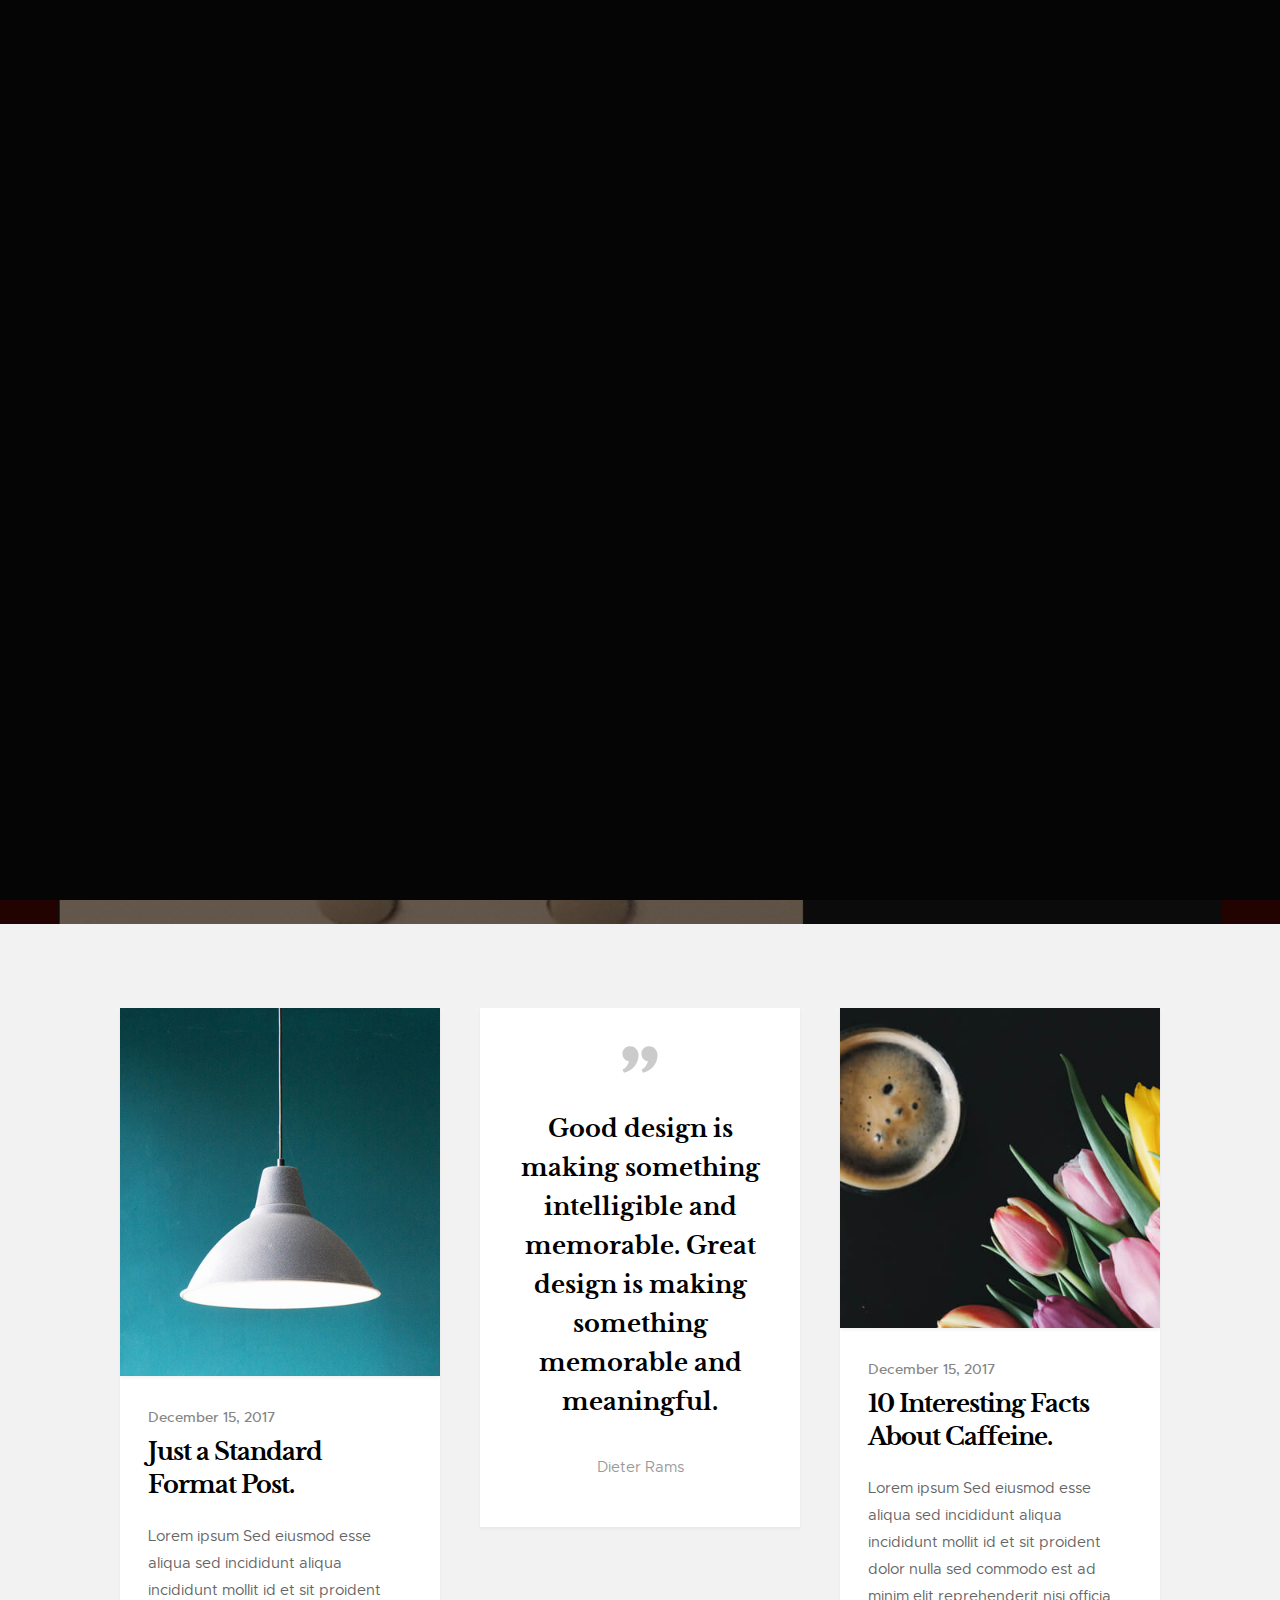
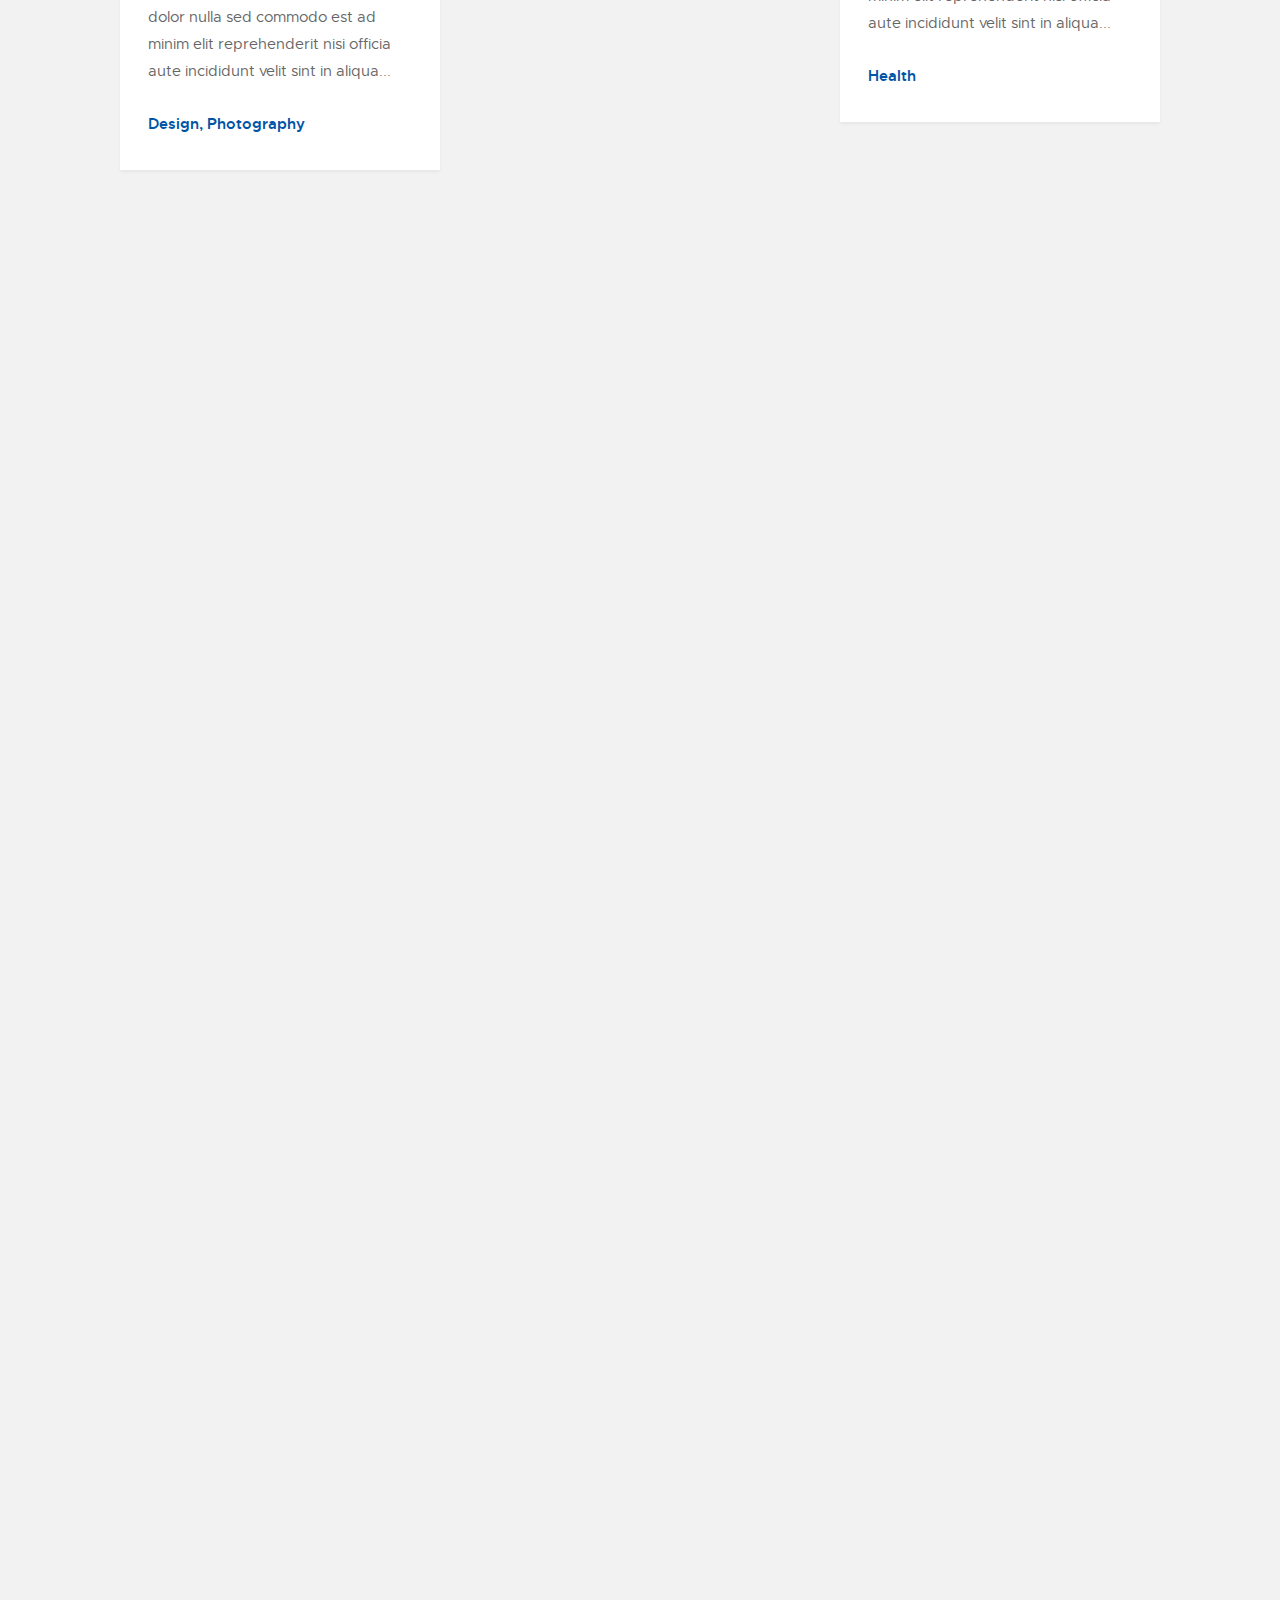
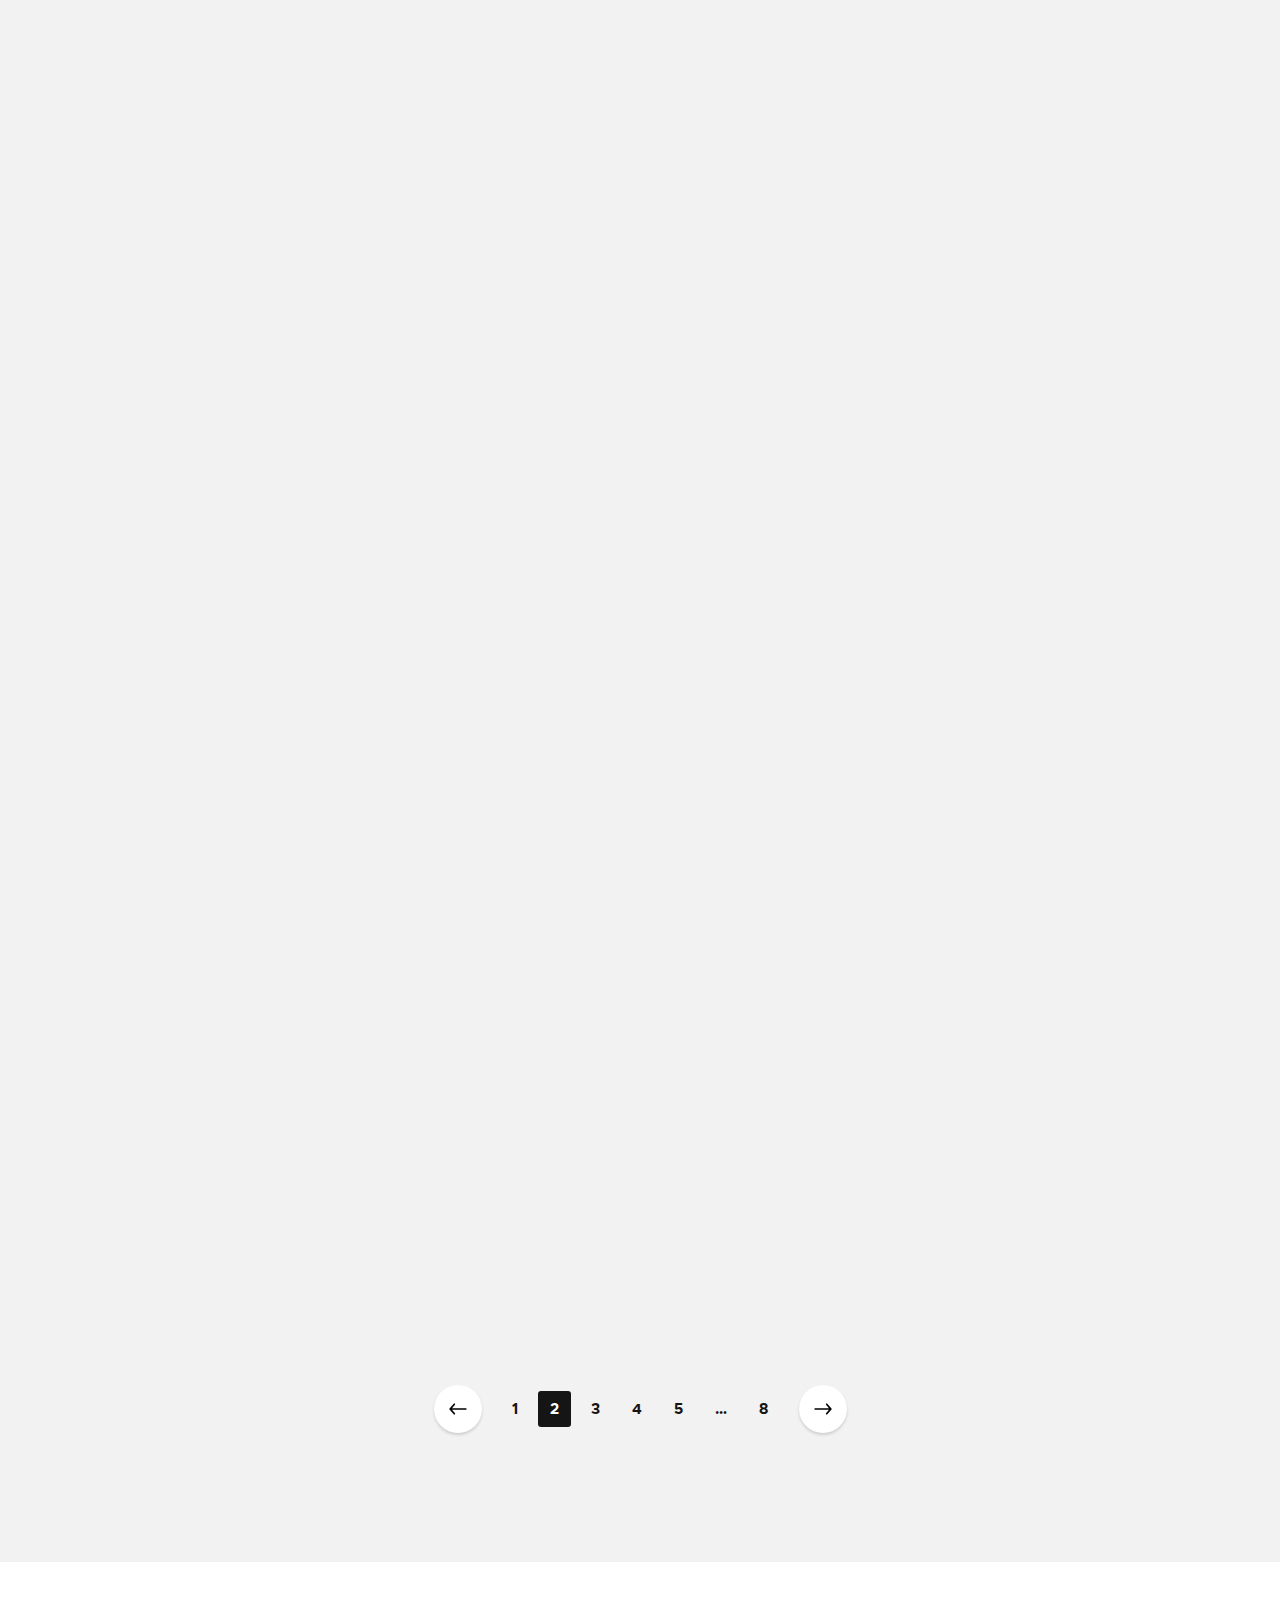
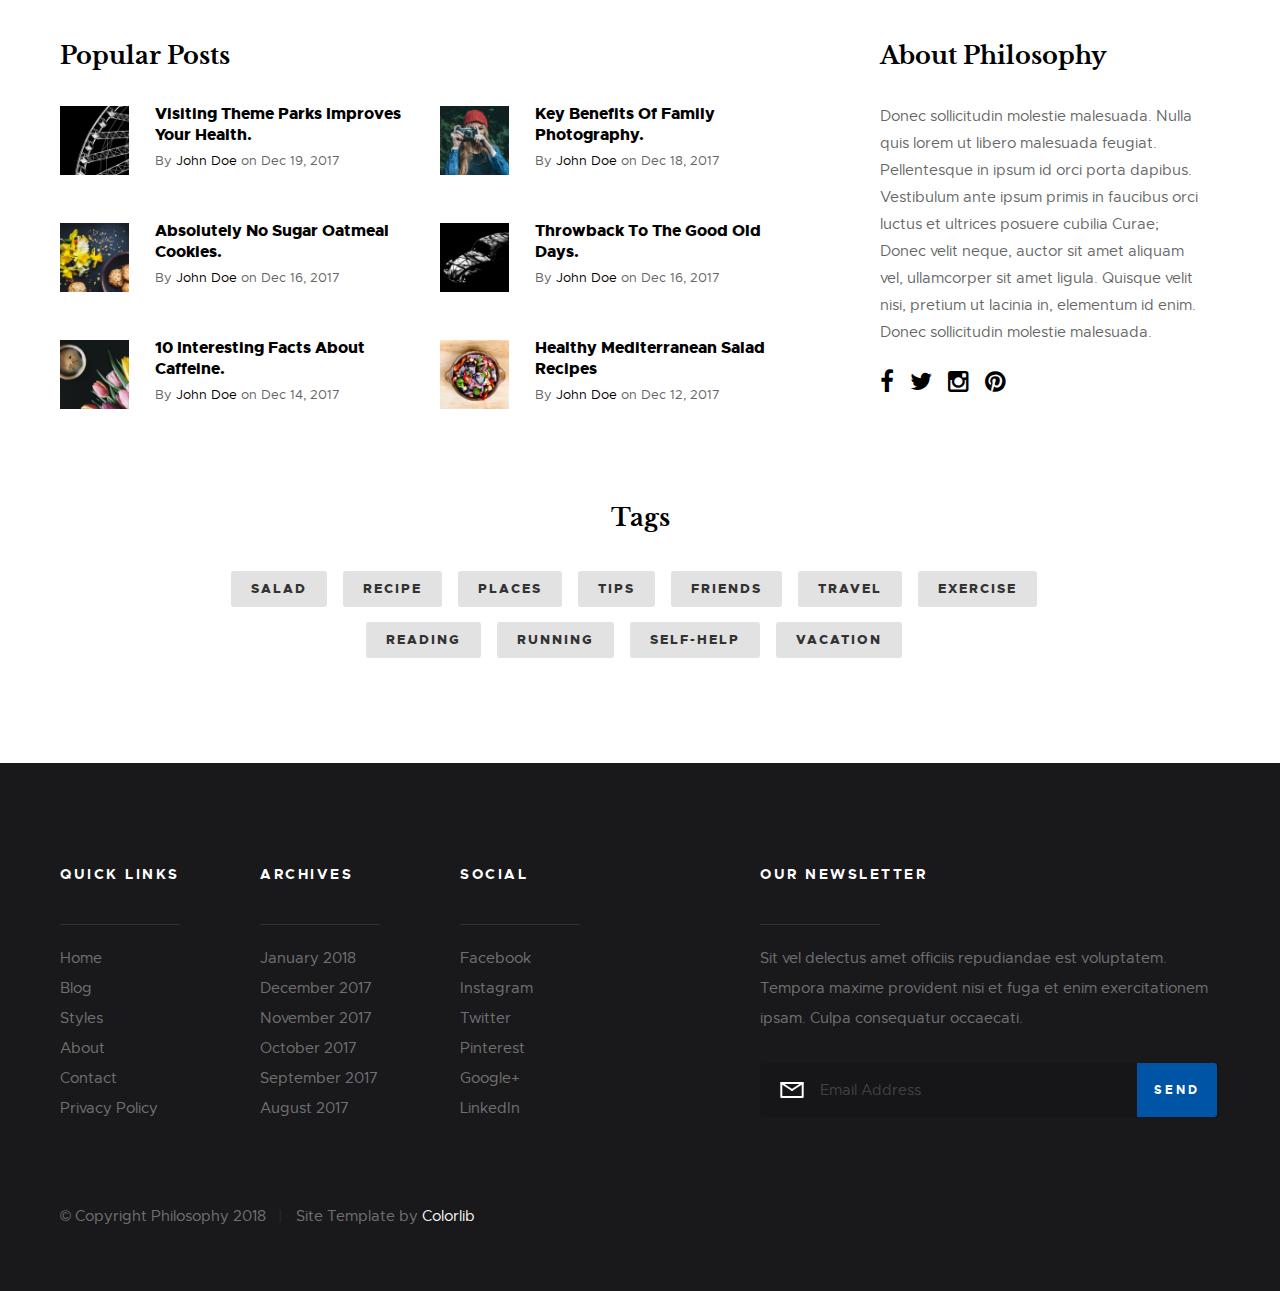
==== commit ac8a1689: "main.css ln 93 line-height:1.3 from 1.875 ln1724 min-height:180px from 174 @media <800 .s-pageheader" ====
--- a/index.html
+++ b/index.html
@@ -102,8 +102,6 @@
                         <li class="has-children">
                             <a href="#0" title="">Whines</a>
                             <ul class="sub-menu">
-                            <li><a href="single-video.html">Video Post</a></li>
-                            <li><a href="single-audio.html">Audio Post</a></li>
                             <li><a href="single-gallery.html">Gallery Post</a></li>
                             <li><a href="single-standard.html">Standard Post</a></li>
                             </ul>
--- a/css/main.css
+++ b/css/main.css
@@ -90,7 +90,7 @@
    font-size: 1.6rem;
    font-style: normal;
    font-weight: normal;
-   line-height: 1.875;
+   line-height: 1.3;
    color: #656565;
    margin: 0;
    padding: 0;
@@ -1721,7 +1721,7 @@
  *
  * ------------------------------------------------------------------- */
 .s-pageheader {
-   min-height: 174px;
+   min-height: 180px;
    background-color: #240202;
    background-repeat: no-repeat;
    background-position: center center;
@@ -2027,7 +2027,7 @@
 
 @media only screen and (max-width:800px) {
    .s-pageheader {
-      min-height: 90px;
+      min-height: 150px;
    }
 
    .s-pageheader--home {
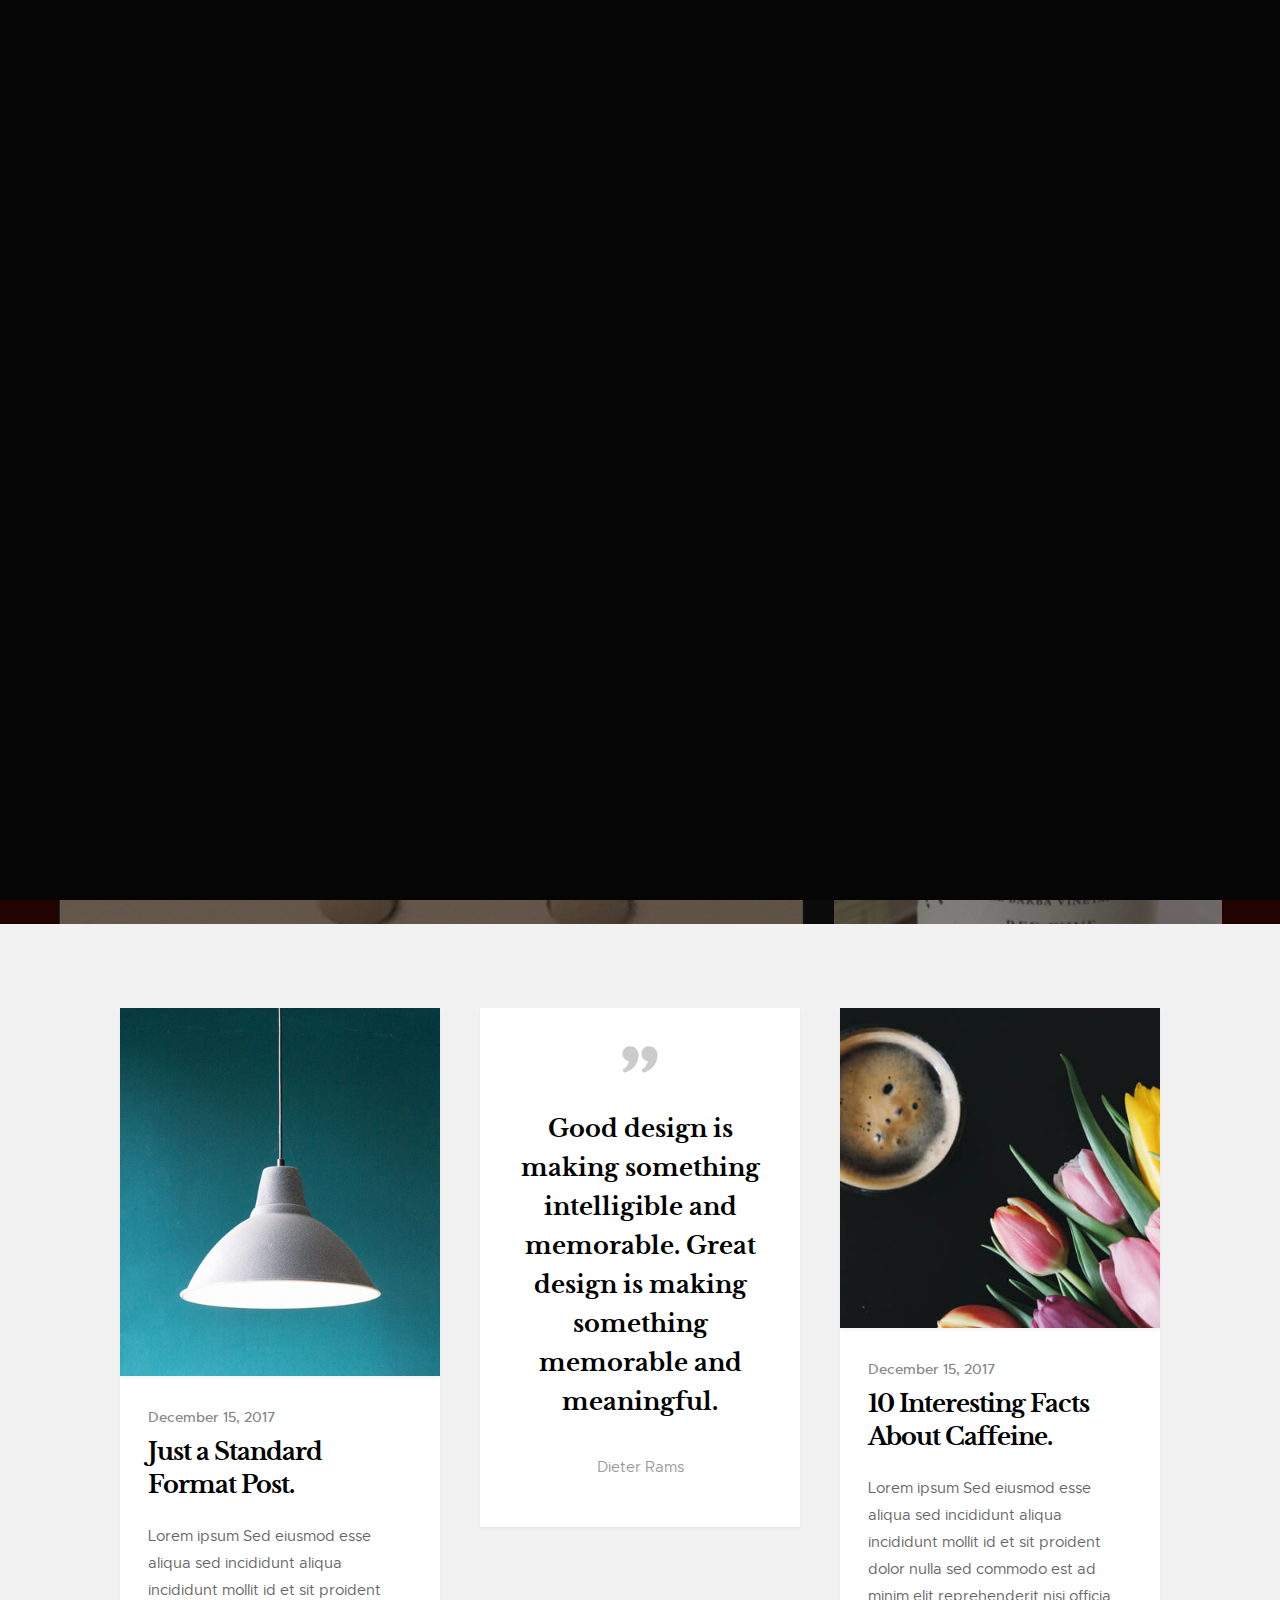
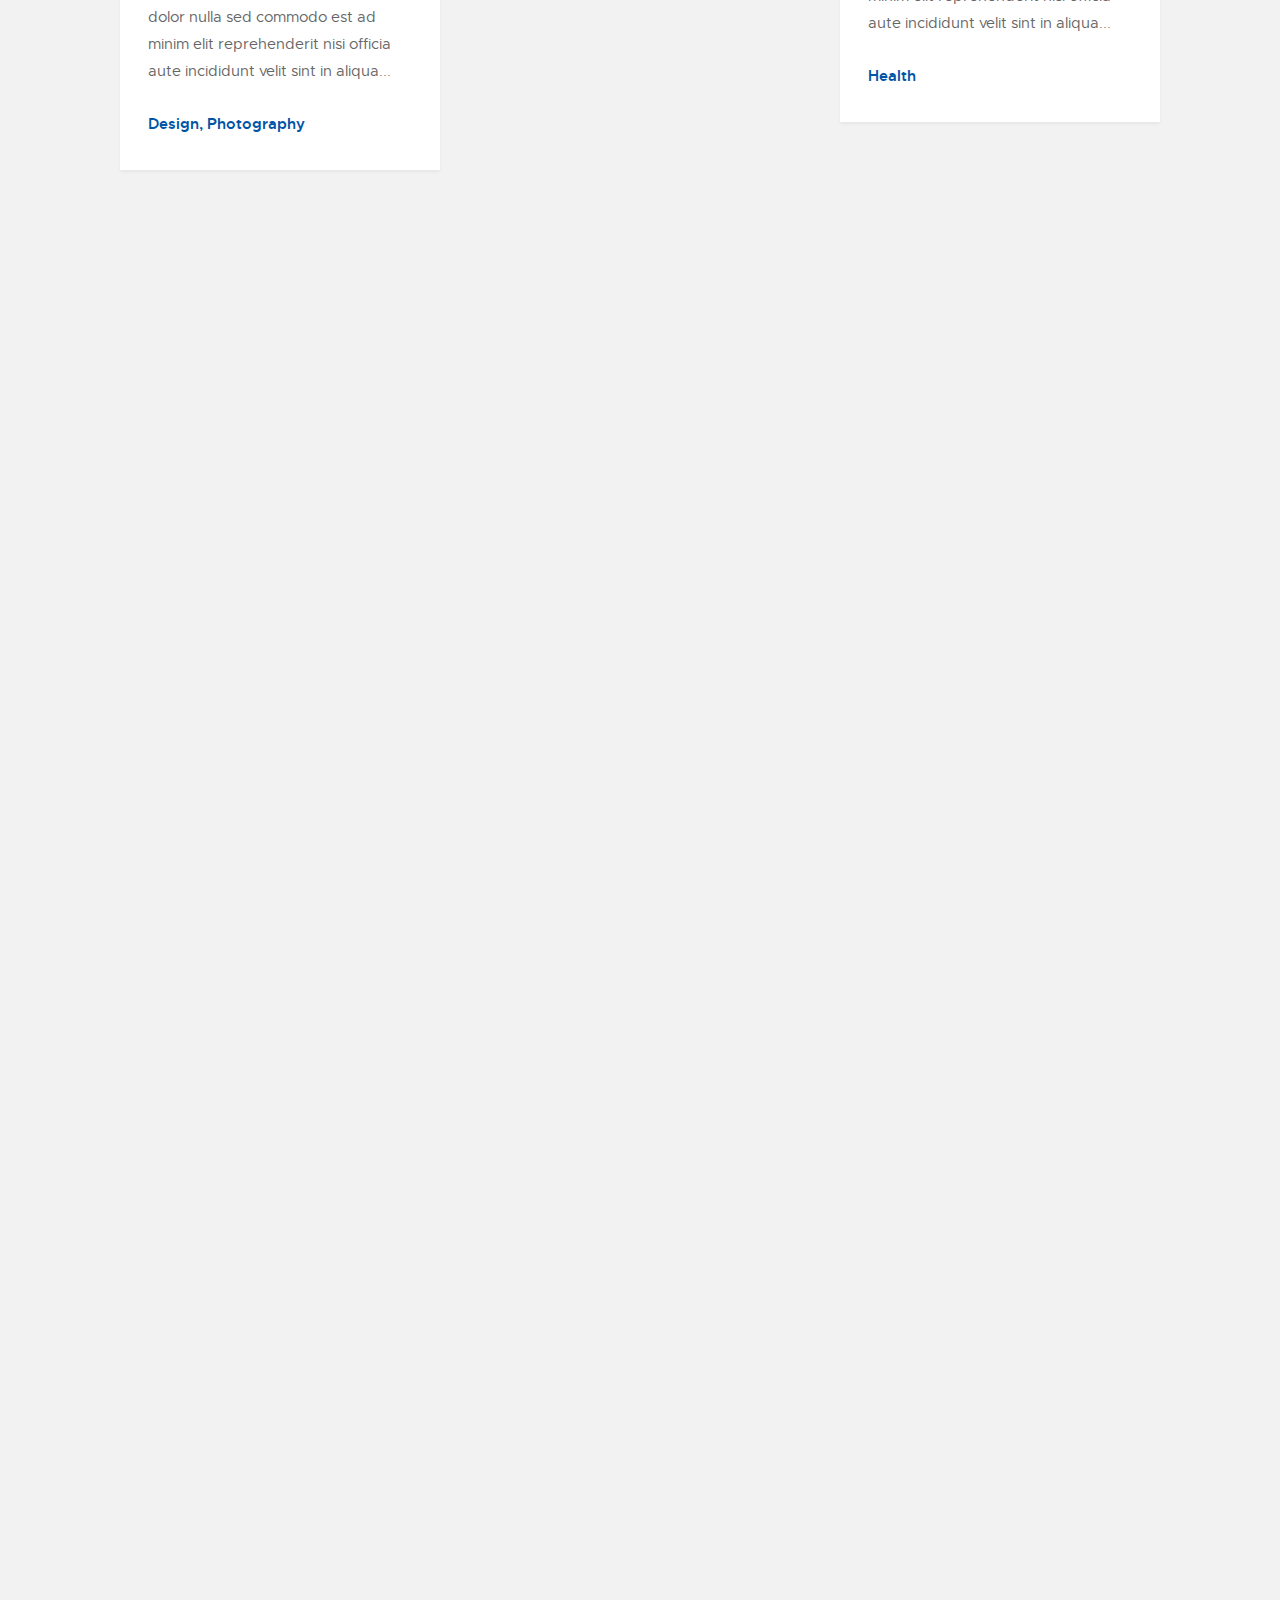
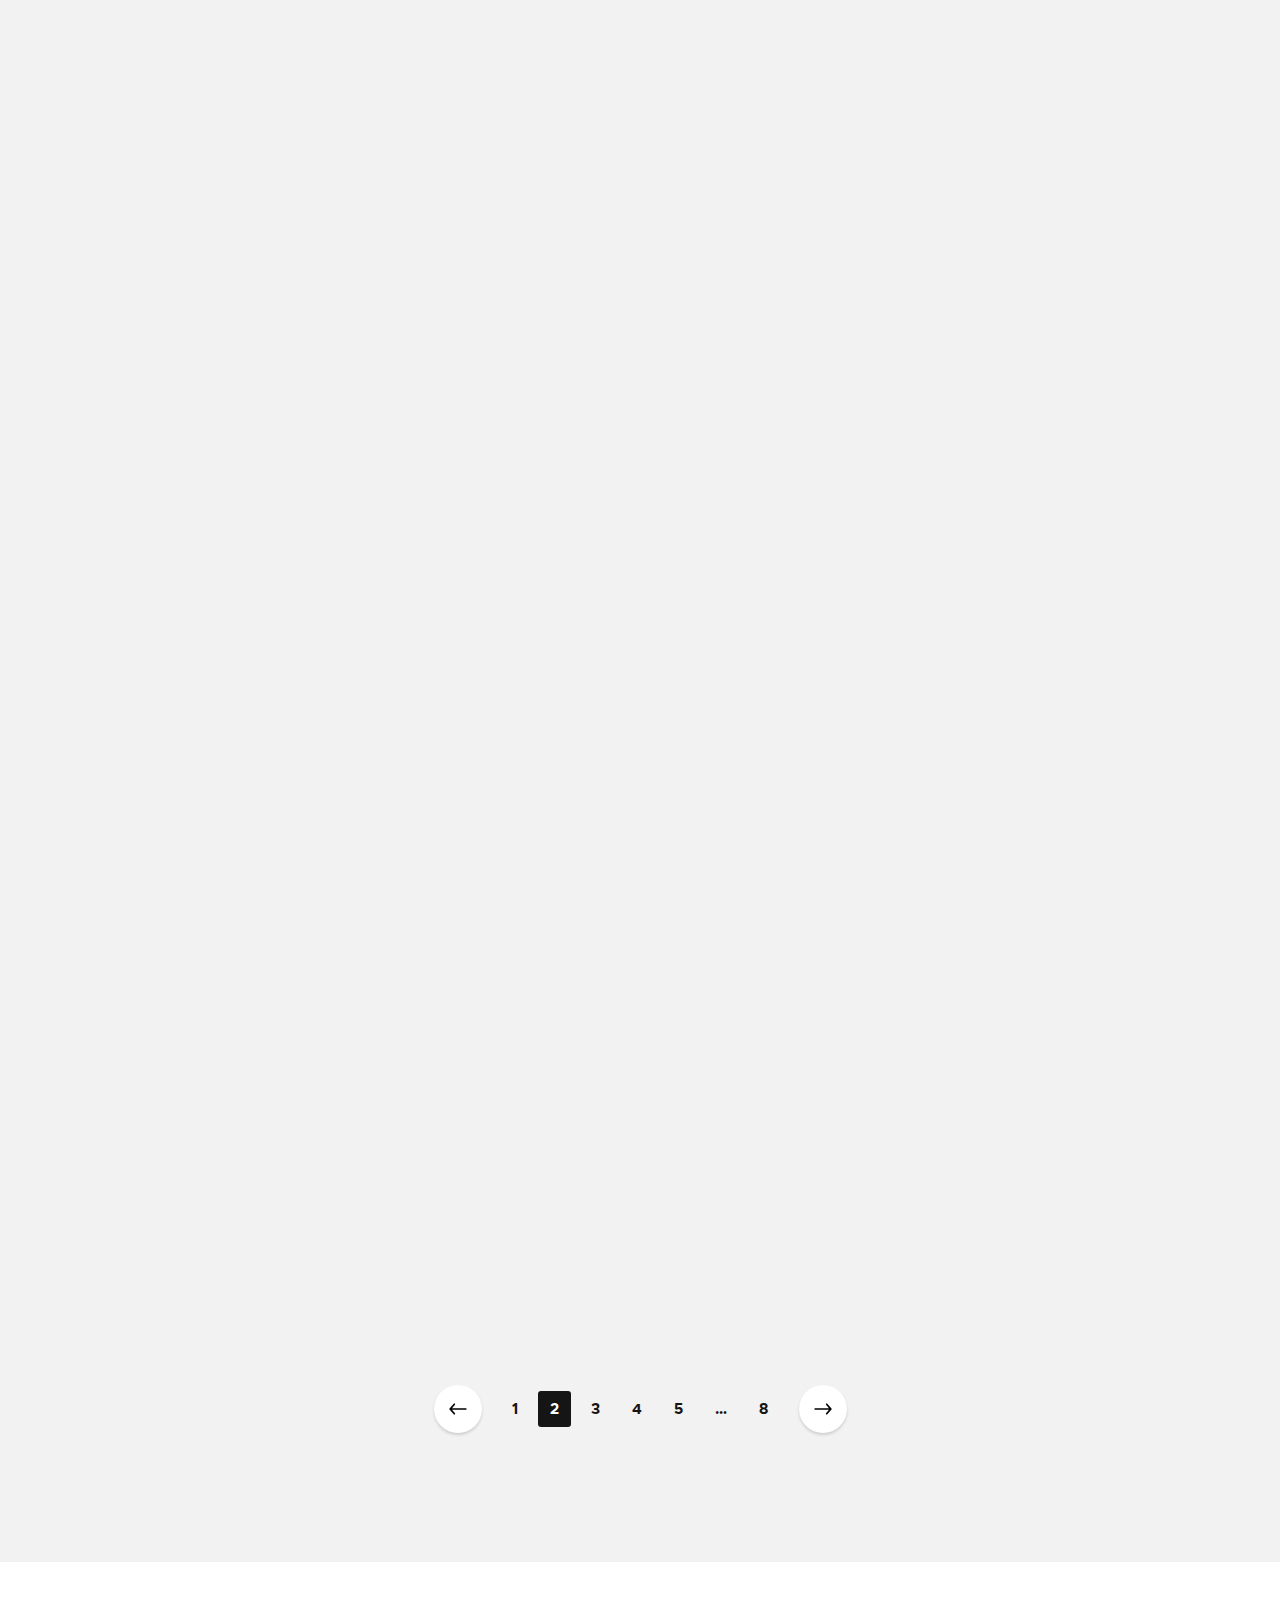
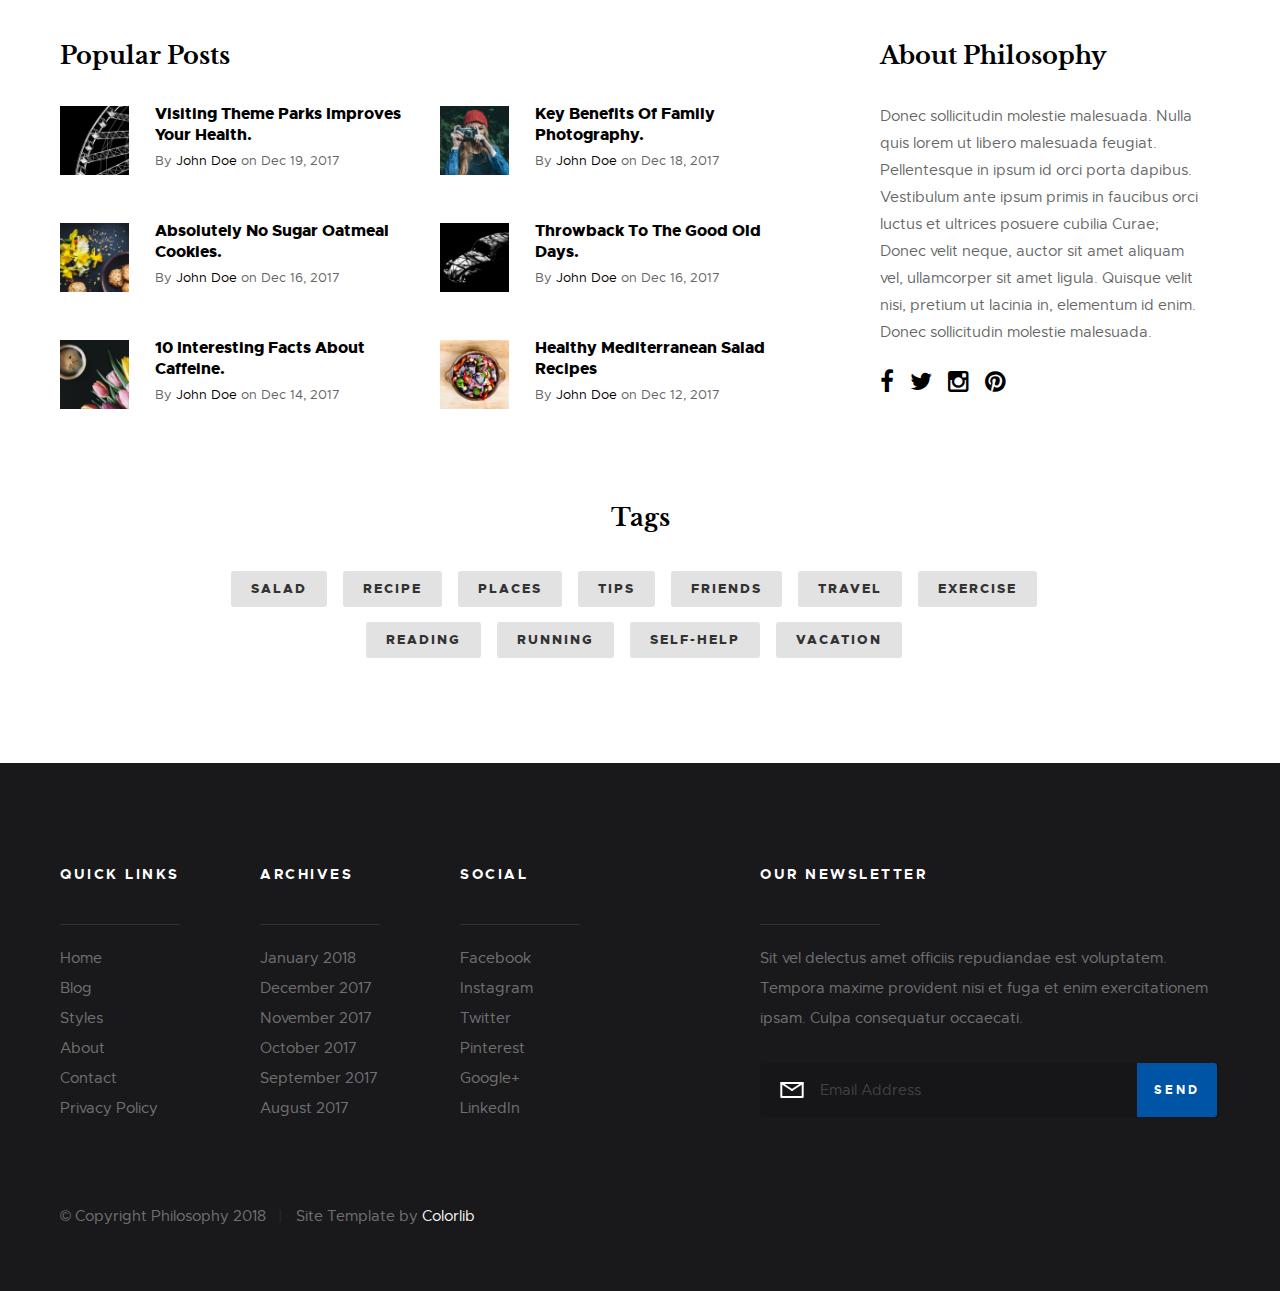
==== commit ec921cb2: "Added content: images, index.html, wines.html, nav change" ====
--- a/index.html
+++ b/index.html
@@ -133,13 +133,13 @@
                                 <h1><a href="#0" title="">92°? A Hot Mess... Where in Austin is Teejay!</a></h1>
 
                                 <div class="entry__info">
-                                    <a href="#0" class="entry__profile-pic">
-                                        <img class="avatar" src="images/avatars/user-03.jpg" alt="">
-                                    </a>
+                                    <!--<a href="#0" class="entry__profile-pic">-->
+                                        <!--<img class="avatar" src="images/avatars/user-03.jpg" alt="">-->
+                                    <!--</a>-->
 
                                     <ul class="entry__meta">
-                                        <li><a href="#0">John Doe</a></li>
-                                        <li>December 29, 2017</li>
+                                        <li><a href="#0">Tracy T</a></li>
+                                        <li>September 9, 2018</li>
                                     </ul>
                                 </div>
                             </div> <!-- end entry__content -->
@@ -149,12 +149,12 @@
 
                     <div class="featured__column featured__column--small">
 
-                        <div class="entry" style="background-image:url('images/thumbs/featured/featured-watch.jpg');">
+                        <div class="entry" style="background-image:url('images/thumbs/featured/minimart.jpg');">
                             
                             <div class="entry__content">
-                                <span class="entry__category"><a href="#0">Management</a></span>
-
-                                <h1><a href="#0" title="">The Pomodoro Technique Really Works.</a></h1>
+                                <span class="entry__category"><a href="#0">Tips</a></span>
+
+                                <h1><a href="#0" title="">A Nearby Gas Station With More than Unleaded</a></h1>
 
                                 <div class="entry__info">
                                     <a href="#0" class="entry__profile-pic">
@@ -162,20 +162,20 @@
                                     </a>
 
                                     <ul class="entry__meta">
-                                        <li><a href="#0">John Doe</a></li>
-                                        <li>December 27, 2017</li>
+                                        <li><a href="#0">Nicolette M</a></li>
+                                        <li>August 16, 201</li>
                                     </ul>
                                 </div>
                             </div> <!-- end entry__content -->
                           
                         </div> <!-- end entry -->
 
-                        <div class="entry" style="background-image:url('images/thumbs/featured/featured-beetle.jpg');">
+                        <div class="entry" style="background-image:url('images/thumbs/featured/winnerAugust2018.jpg');">
 
                             <div class="entry__content">
-                                <span class="entry__category"><a href="#0">LifeStyle</a></span>
-
-                                <h1><a href="#0" title="">Throwback To The Good Old Days.</a></h1>
+                                <span class="entry__category"><a href="wines.html">Wines</a></span>
+
+                                <h1><a href="#0" title="">Last Month's Winner</a></h1>
 
                                 <div class="entry__info">
                                     <a href="#0" class="entry__profile-pic">
@@ -183,8 +183,8 @@
                                     </a>
 
                                     <ul class="entry__meta">
-                                        <li><a href="#0">John Doe</a></li>
-                                        <li>December 21, 2017</li>
+                                        <li><a href="#0">Mark T</a></li>
+                                        <li>September 9, 2018</li>
                                     </ul>
                                 </div>
                             </div> <!-- end entry__content -->
--- a/css/main.css
+++ b/css/main.css
@@ -133,6 +133,12 @@
    margin-bottom: 1.8rem;
 }
 
+@media only screen and (max-width:800px) and (min-width: 753px){
+    body{
+        line-height: 1.8;
+    }
+}
+
 @media only screen and (max-width:600px) {
    h1, .h1, h2, .h2, h3, .h3, h4, .h4 {
       margin-top: 5.1rem;
@@ -2027,7 +2033,7 @@
 
 @media only screen and (max-width:800px) {
    .s-pageheader {
-      min-height: 150px;
+      min-height: 175px;
    }
 
    .s-pageheader--home {
@@ -2075,7 +2081,7 @@
 
 @media only screen and (max-width:600px) {
    .s-pageheader {
-      min-height: 84px;
+      min-height: 200px;
    }
 
    /*.header__logo img {*/
@@ -2099,7 +2105,7 @@
 
 @media only screen and (max-width:400px) {
    .s-pageheader {
-      min-height: 78px;
+      min-height: 200px;
    }
 
    .s-pageheader--home {
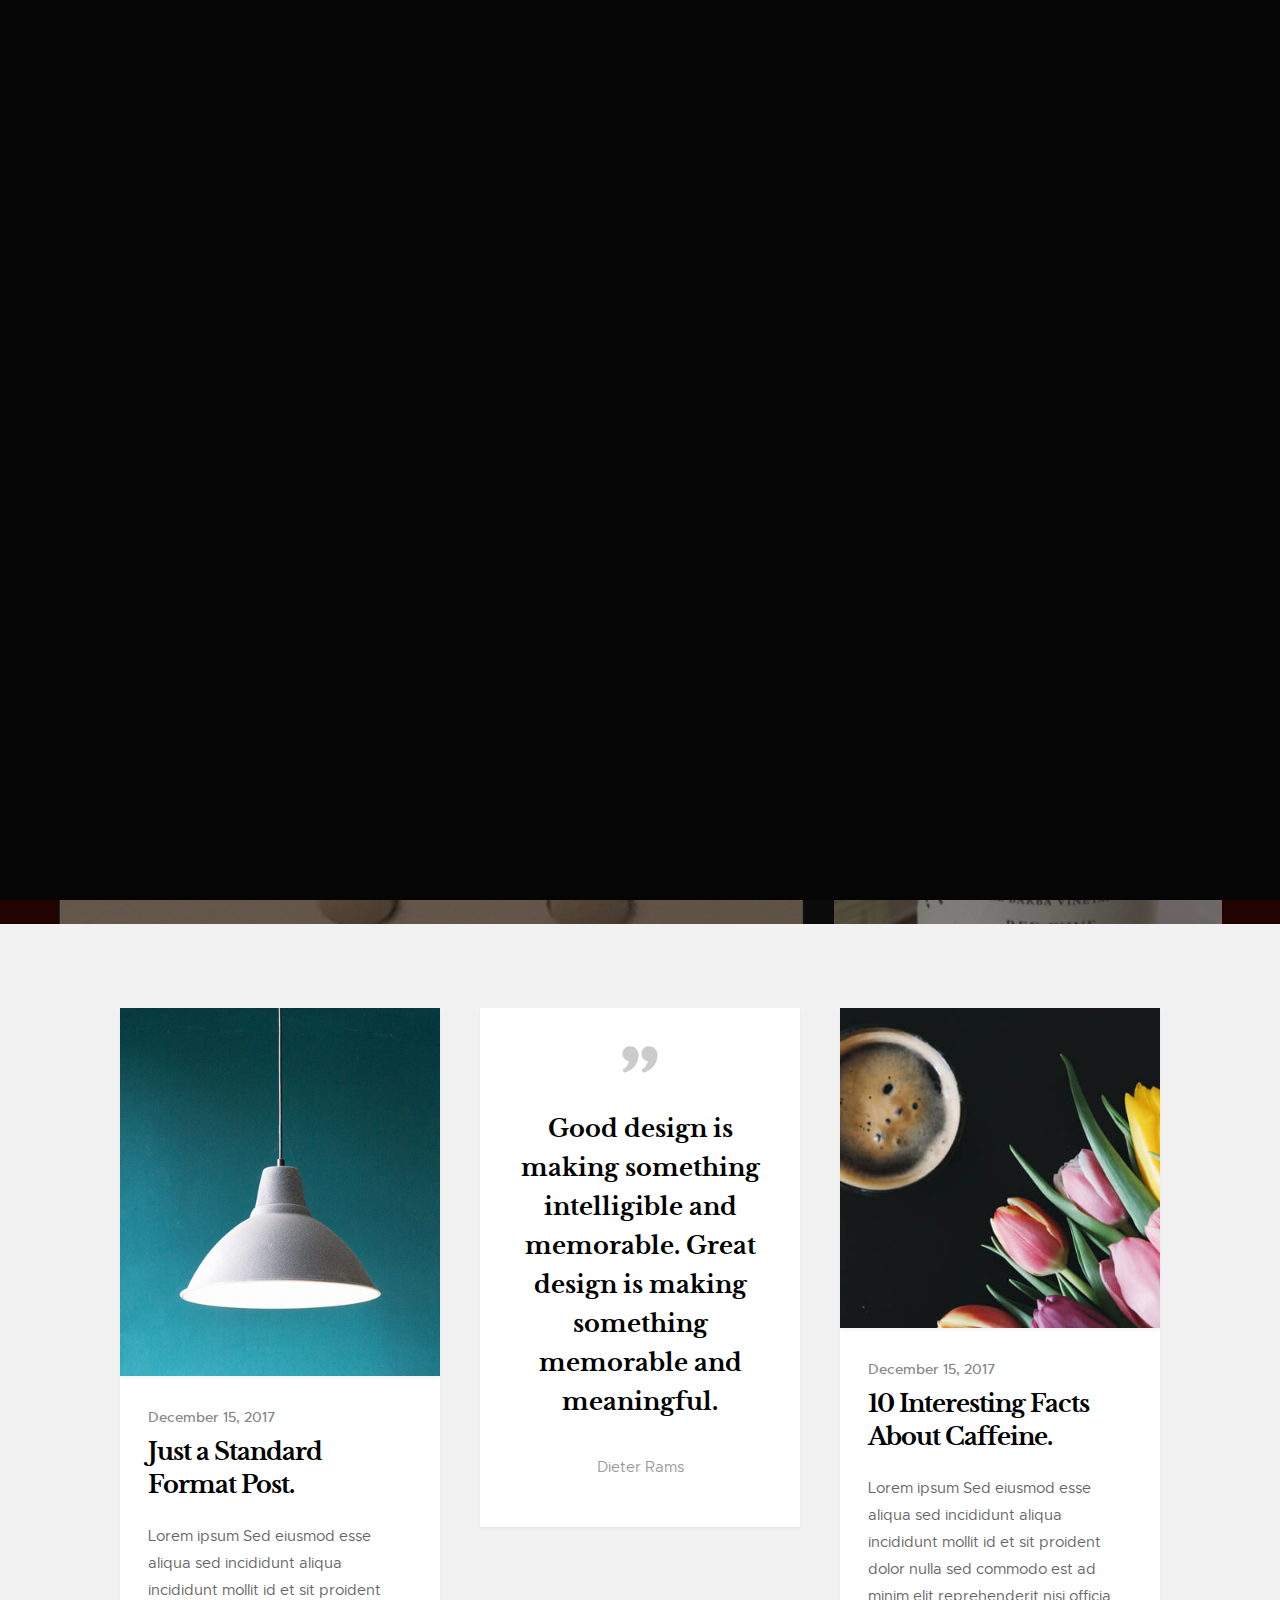
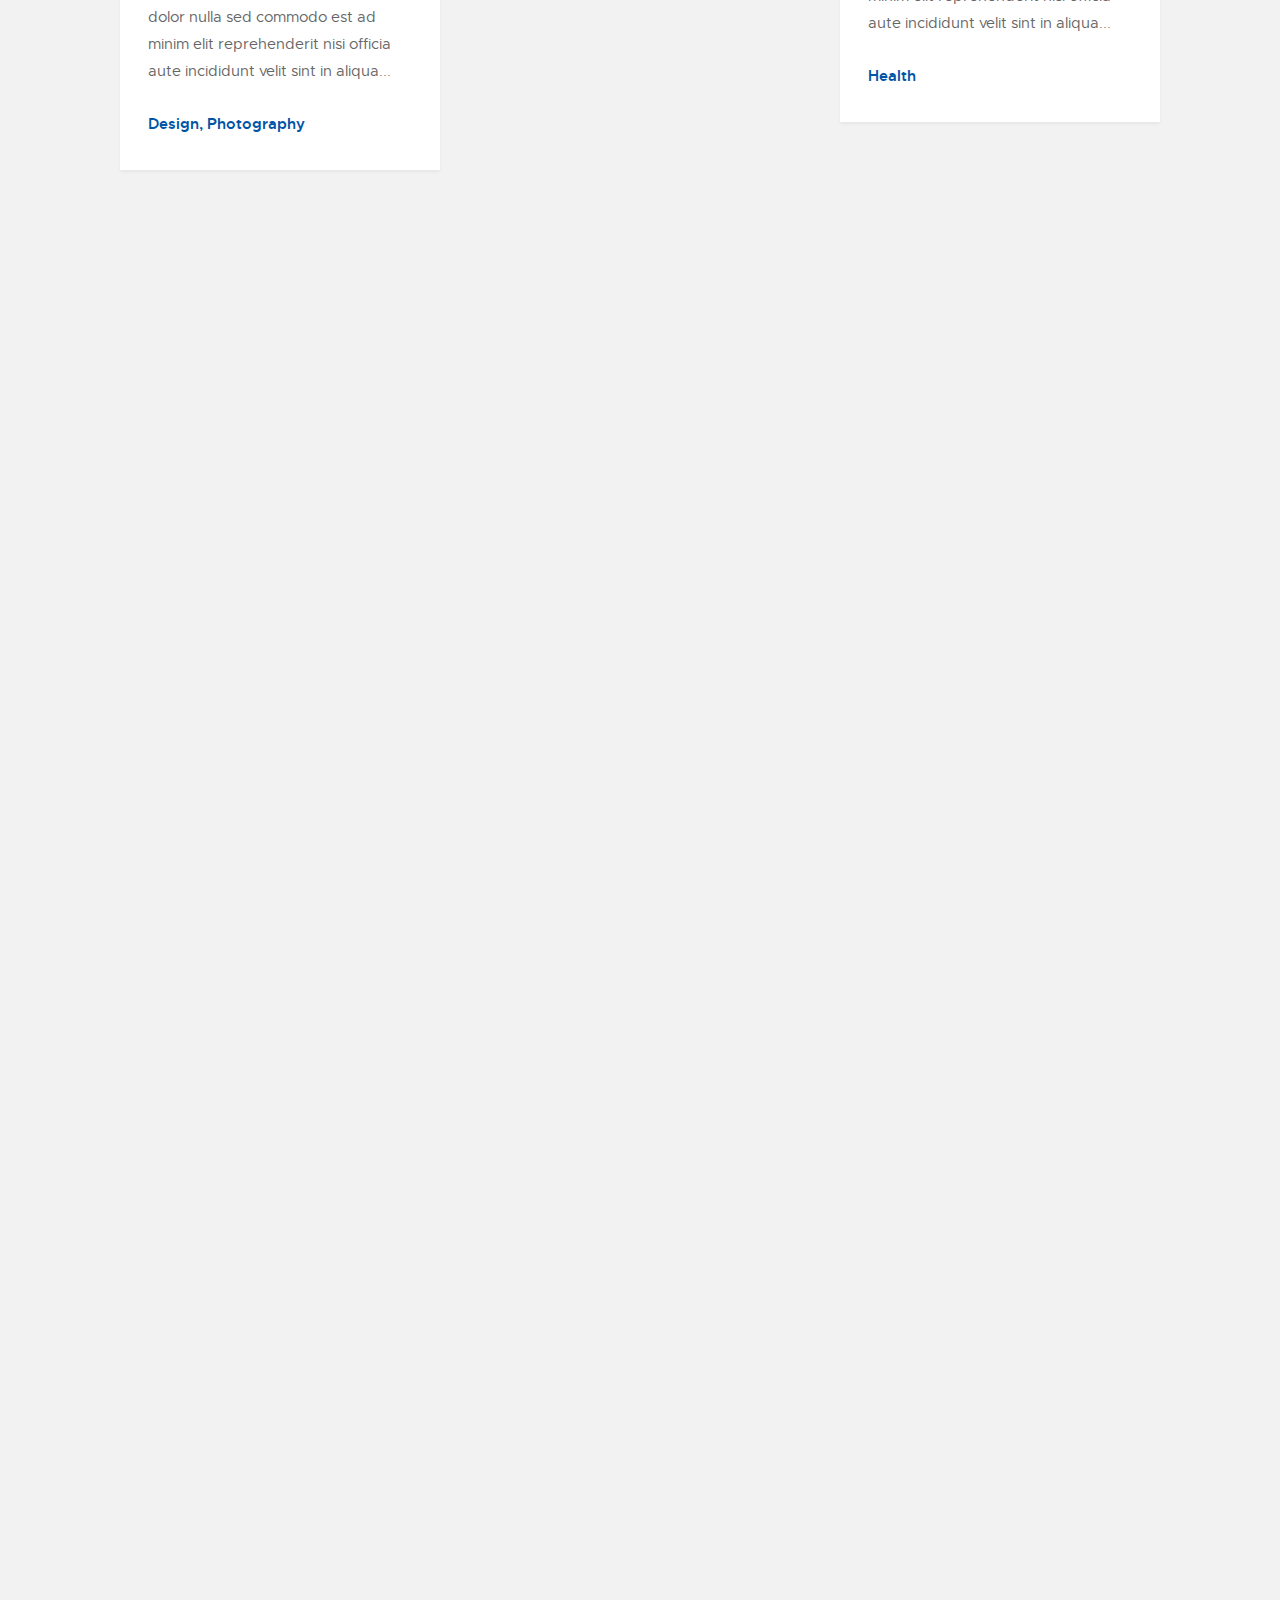
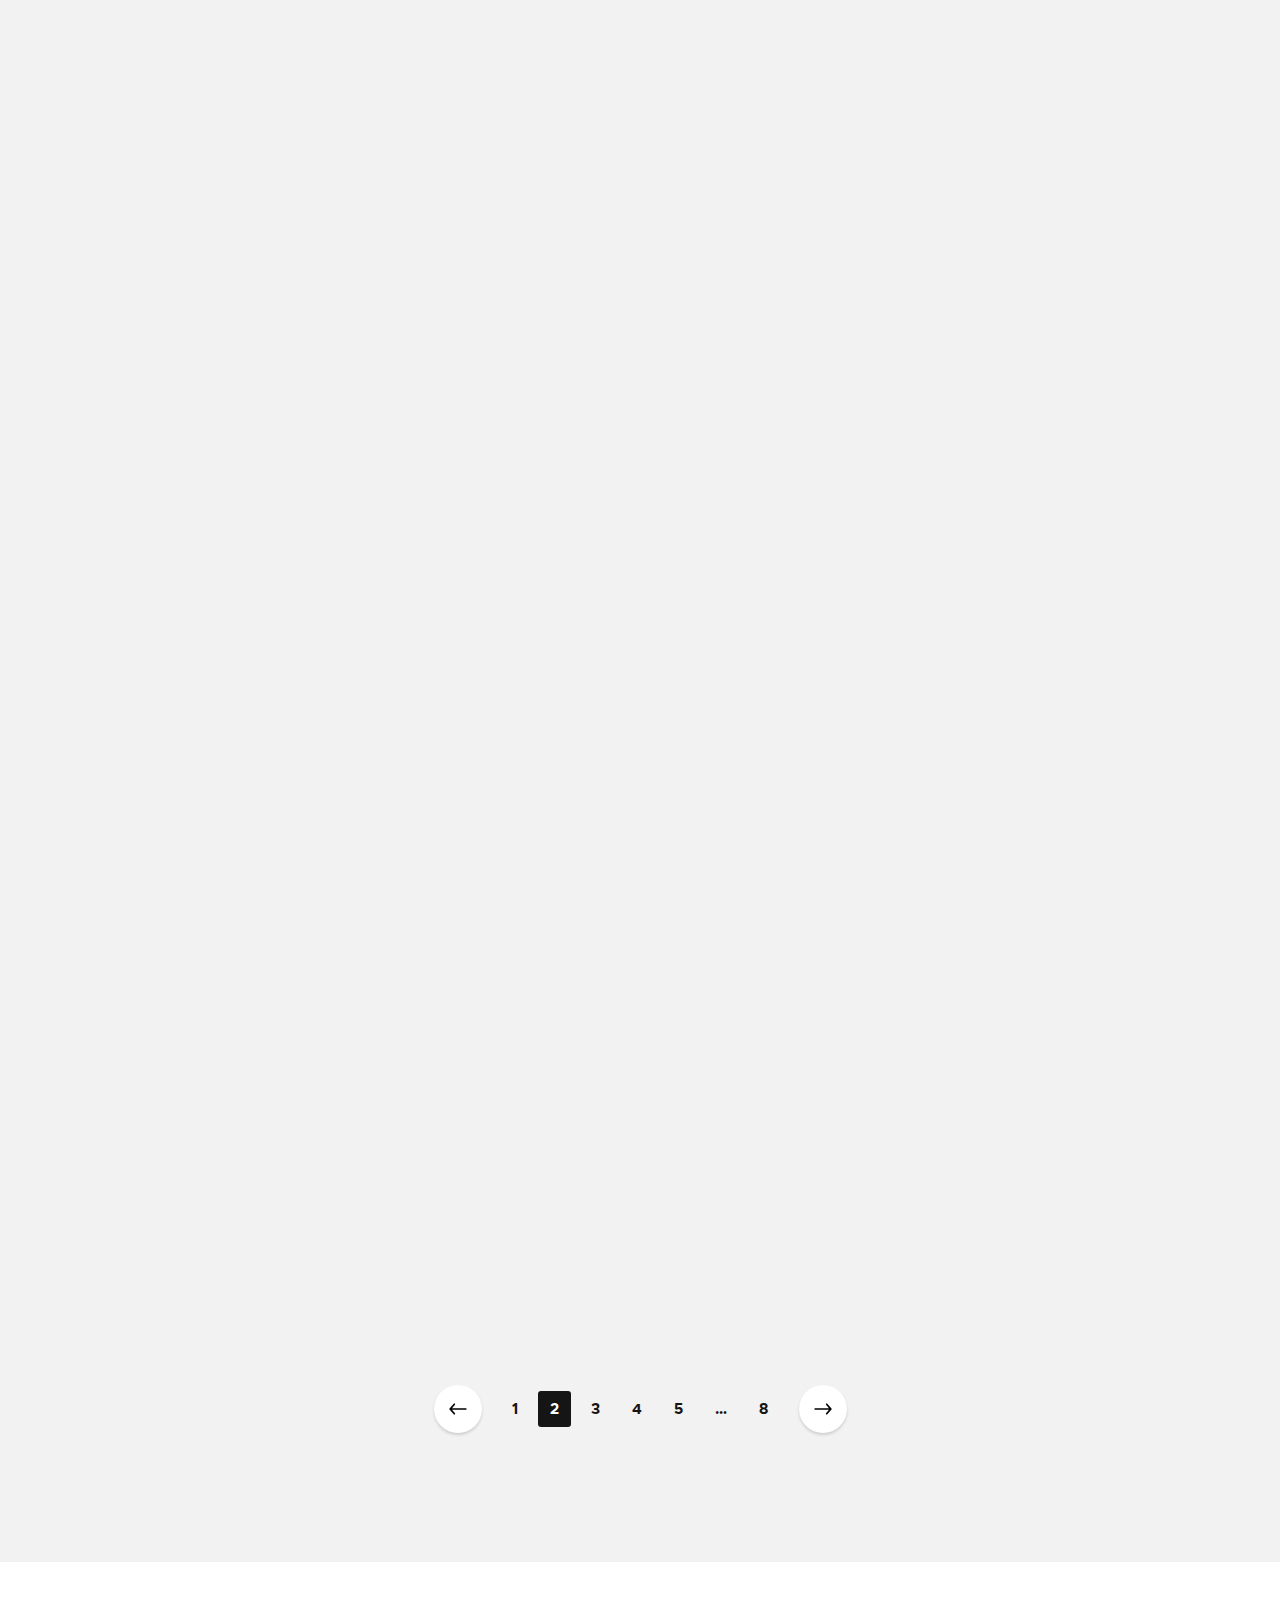
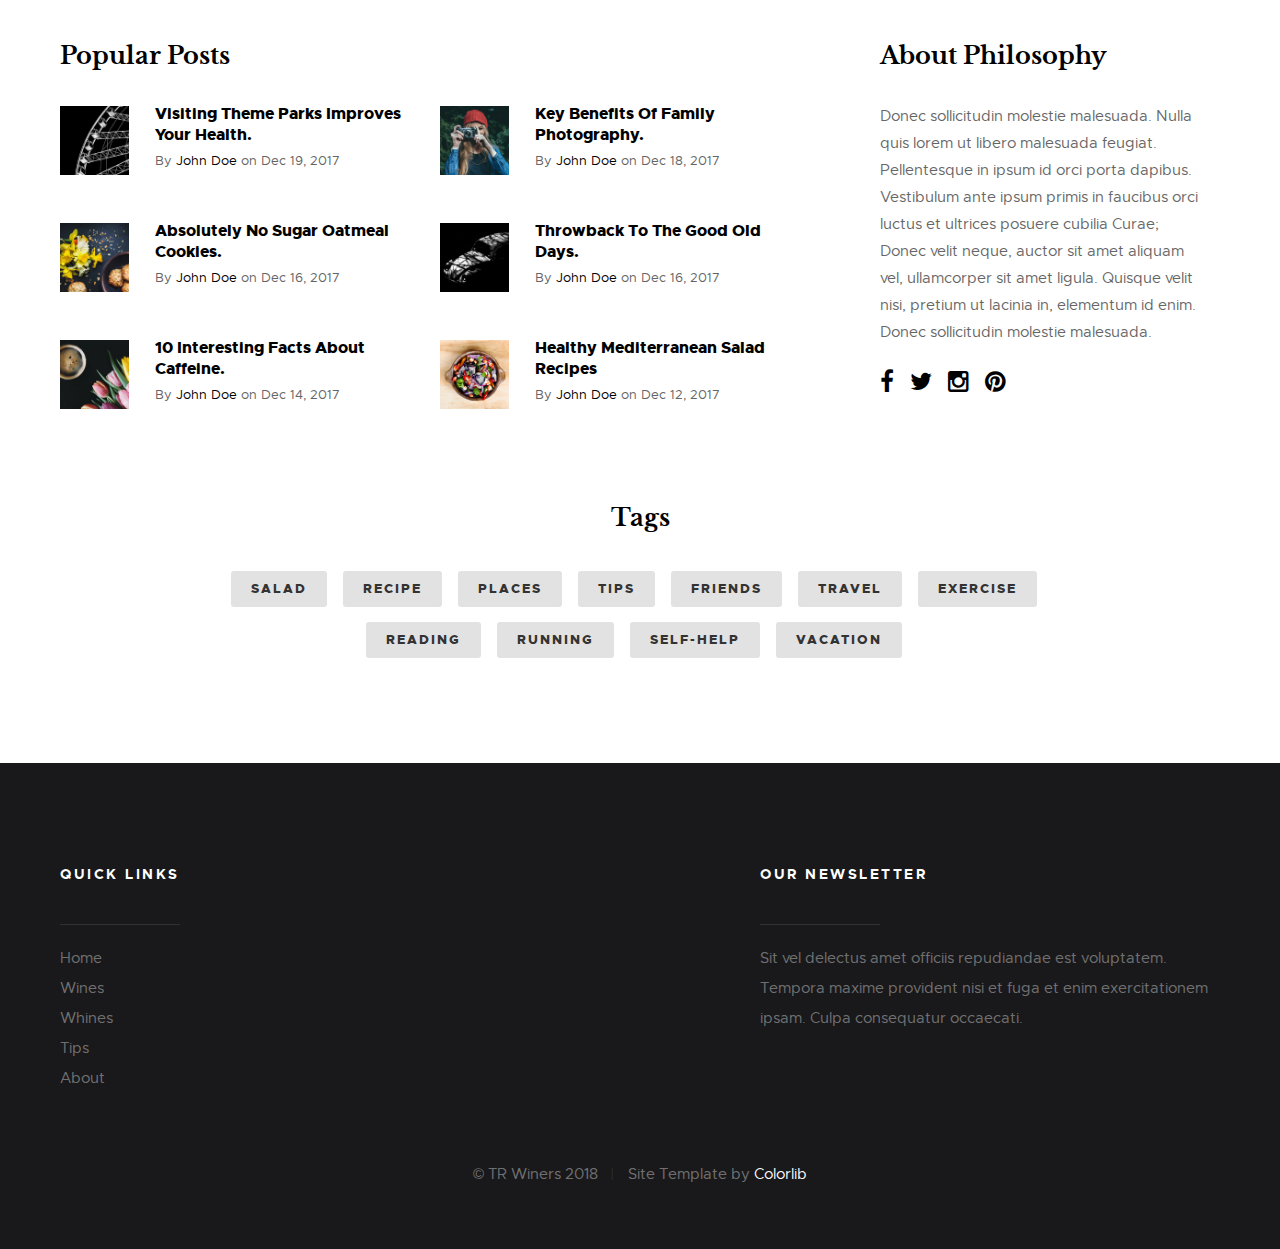
==== commit 55bd9956: "links footer TODO: align to two columns" ====
--- a/index.html
+++ b/index.html
@@ -18,6 +18,7 @@
     <link rel="stylesheet" href="css/base.css">
     <link rel="stylesheet" href="css/vendor.css">
     <link rel="stylesheet" href="css/main.css">
+
 
     <!-- script
     ================================================== -->
@@ -48,21 +49,6 @@
                         <p style="font-size: 4.5rem" >Timber Ridge Winers</p>
                     </div>
                 </div> <!-- end header__logo -->
-<!-- remove social
-                <ul class="header__social">
-                    <li>
-                        <a href="#0"><i class="fa fa-facebook" aria-hidden="true"></i></a>
-                    </li>
-                    <li>
-                        <a href="#0"><i class="fa fa-twitter" aria-hidden="true"></i></a>
-                    </li>
-                    <li>
-                        <a href="#0"><i class="fa fa-instagram" aria-hidden="true"></i></a>
-                    </li>
-                    <li>
-                        <a href="#0"><i class="fa fa-pinterest" aria-hidden="true"></i></a>
-                    </li>
-                </ul> <!-- end header__social -->
 
                 <a class="header__search-trigger" href="#0"></a>
 
@@ -91,22 +77,16 @@
                     <ul class="header__nav">
                         <li class="current"><a href="index.html" title="">Home</a></li>
                         <li class="has-children">
-                            <a href="#0" title="">Wines</a>
+                            <a href="wines.html" title="">Wines</a>
                             <ul class="sub-menu">
-                            <li><a href="category.html">Reds</a></li>
-                            <li><a href="category.html">Whites</a></li>
-                            <li><a href="category.html">Others</a></li>
-                            <li><a href="category.html">Sparkling</a></li>
+                            <li><a href="wines.html#red1">Reds</a></li>
+                            <li><a href="wines.html">Whites</a></li>
+                            <li><a href="wines.html">Others</a></li>
+                            <li><a href="wines.html">Sparkling</a></li>
                             </ul>
                         </li>
-                        <li class="has-children">
-                            <a href="#0" title="">Whines</a>
-                            <ul class="sub-menu">
-                            <li><a href="single-gallery.html">Gallery Post</a></li>
-                            <li><a href="single-standard.html">Standard Post</a></li>
-                            </ul>
-                        </li>
-                        <li><a href="style-guide.html" title="">Tips</a></li>
+                        <li><a href="whines.html" title="">Whines</a></li>
+                        <li><a href="tips.html" title="">Tips</a></li>
                         <li><a href="about.html" title="">About</a></li>
 
                     </ul> <!-- end header__nav -->
@@ -125,20 +105,16 @@
                 <div class="featured">
 
                     <div class="featured__column featured__column--big">
-                        <div class="entry" style="background-image:url('images/thumbs/featured/hotbox.jpg');">
+                        <div id="whine-thumb" class="entry" style="background-image:url('images/thumbs/featured/hotbox.jpg');">
                             
                             <div class="entry__content">
-                                <span class="entry__category"><a href="#0">Whines</a></span>
-
-                                <h1><a href="#0" title="">92°? A Hot Mess... Where in Austin is Teejay!</a></h1>
+                                <span class="entry__category"><a href="whines.html" title="whines">Whines</a></span>
+
+                                <h1><a href="whines.html#whine1" title="article" id="whine-title">92&#176? A Hot Mess... Where in Austin is Teejay!</a></h1>
 
                                 <div class="entry__info">
-                                    <!--<a href="#0" class="entry__profile-pic">-->
-                                        <!--<img class="avatar" src="images/avatars/user-03.jpg" alt="">-->
-                                    <!--</a>-->
-
-                                    <ul class="entry__meta">
-                                        <li><a href="#0">Tracy T</a></li>
+                                    <ul class="entry__meta" id="whine-meta">
+                                        <li>Tracy T</li>
                                         <li>September 9, 2018</li>
                                     </ul>
                                 </div>
@@ -152,18 +128,14 @@
                         <div class="entry" style="background-image:url('images/thumbs/featured/minimart.jpg');">
                             
                             <div class="entry__content">
-                                <span class="entry__category"><a href="#0">Tips</a></span>
-
-                                <h1><a href="#0" title="">A Nearby Gas Station With More than Unleaded</a></h1>
+                                <span class="entry__category"><a href="tips.html" title="tips">Tips</a></span>
+
+                                <h1><a href="tips.html#minimart" title="article">A Nearby Gas Station With More than Unleaded</a></h1>
 
                                 <div class="entry__info">
-                                    <a href="#0" class="entry__profile-pic">
-                                        <img class="avatar" src="images/avatars/user-03.jpg" alt="">
-                                    </a>
-
                                     <ul class="entry__meta">
-                                        <li><a href="#0">Nicolette M</a></li>
-                                        <li>August 16, 201</li>
+                                        <li>Nicolette M.</li>
+                                        <li>August 16, 2018</li>
                                     </ul>
                                 </div>
                             </div> <!-- end entry__content -->
@@ -173,15 +145,11 @@
                         <div class="entry" style="background-image:url('images/thumbs/featured/winnerAugust2018.jpg');">
 
                             <div class="entry__content">
-                                <span class="entry__category"><a href="wines.html">Wines</a></span>
-
-                                <h1><a href="#0" title="">Last Month's Winner</a></h1>
+                                <span class="entry__category"><a href="wines.html" title="wines">Wines</a></span>
+
+                                <h1><a href="wines.html#red1" title="article">Last Month's Winner</a></h1>
 
                                 <div class="entry__info">
-                                    <a href="#0" class="entry__profile-pic">
-                                        <img class="avatar" src="images/avatars/user-03.jpg" alt="">
-                                    </a>
-
                                     <ul class="entry__meta">
                                         <li><a href="#0">Mark T</a></li>
                                         <li>September 9, 2018</li>
@@ -212,7 +180,7 @@
                 <article class="masonry__brick entry format-standard" data-aos="fade-up">
                         
                     <div class="entry__thumb">
-                        <a href="single-standard.html" class="entry__thumb-link">
+                        <a href="whines.html" class="entry__thumb-link">
                             <img src="images/thumbs/masonry/lamp-400.jpg" 
                                     srcset="images/thumbs/masonry/lamp-400.jpg 1x, images/thumbs/masonry/lamp-800.jpg 2x" alt="">
                         </a>
@@ -222,9 +190,9 @@
                         <div class="entry__header">
                             
                             <div class="entry__date">
-                                <a href="single-standard.html">December 15, 2017</a>
-                            </div>
-                            <h1 class="entry__title"><a href="single-standard.html">Just a Standard Format Post.</a></h1>
+                                <a href="whines.html">December 15, 2017</a>
+                            </div>
+                            <h1 class="entry__title"><a href="whines.html">Just a Standard Format Post.</a></h1>
                             
                         </div>
                         <div class="entry__excerpt">
@@ -257,7 +225,7 @@
                 <article class="masonry__brick entry format-standard" data-aos="fade-up">
                         
                     <div class="entry__thumb">
-                        <a href="single-standard.html" class="entry__thumb-link">
+                        <a href="whines.html" class="entry__thumb-link">
                             <img src="images/thumbs/masonry/tulips-400.jpg" 
                                     srcset="images/thumbs/masonry/tulips-400.jpg 1x, images/thumbs/masonry/tulips-800.jpg 2x" alt="">
                         </a>
@@ -267,9 +235,9 @@
                         <div class="entry__header">
                             
                             <div class="entry__date">
-                                <a href="single-standard.html">December 15, 2017</a>
-                            </div>
-                            <h1 class="entry__title"><a href="single-standard.html">10 Interesting Facts About Caffeine.</a></h1>
+                                <a href="whines.html">December 15, 2017</a>
+                            </div>
+                            <h1 class="entry__title"><a href="whines.html">10 Interesting Facts About Caffeine.</a></h1>
                             
                         </div>
                         <div class="entry__excerpt">
@@ -289,7 +257,7 @@
                 <article class="masonry__brick entry format-standard" data-aos="fade-up">
 
                     <div class="entry__thumb">
-                        <a href="single-standard.html" class="entry__thumb-link">
+                        <a href="whines.html" class="entry__thumb-link">
                             <img src="images/thumbs/masonry/cookies-400.jpg" 
                                     srcset="images/thumbs/masonry/cookies-400.jpg 1x, images/thumbs/masonry/cookies-800.jpg 2x" alt="">
                         </a>
@@ -299,9 +267,9 @@
                         <div class="entry__header">
                             
                             <div class="entry__date">
-                                <a href="single-standard.html">December 10, 2017</a>
-                            </div>
-                            <h1 class="entry__title"><a href="single-standard.html">No Sugar Oatmeal Cookies.</a></h1>
+                                <a href="whines.html">December 10, 2017</a>
+                            </div>
+                            <h1 class="entry__title"><a href="whines.html">No Sugar Oatmeal Cookies.</a></h1>
                             
                         </div>
                         <div class="entry__excerpt">
@@ -322,7 +290,7 @@
                 <article class="masonry__brick entry format-standard" data-aos="fade-up">
 
                     <div class="entry__thumb">
-                        <a href="single-standard.html" class="entry__thumb-link">
+                        <a href="whines.html" class="entry__thumb-link">
                             <img src="images/thumbs/masonry/wheel-400.jpg" 
                                     srcset="images/thumbs/masonry/wheel-400.jpg 1x, images/thumbs/masonry/wheel-800.jpg 2x" alt="">
                         </a>
@@ -332,9 +300,9 @@
                         <div class="entry__header">
                             
                             <div class="entry__date">
-                                <a href="single-standard.html">December 10, 2017</a>
-                            </div>
-                            <h1 class="entry__title"><a href="single-standard.html">Visiting Theme Parks Improves Your Health.</a></h1>
+                                <a href="whines.html">December 10, 2017</a>
+                            </div>
+                            <h1 class="entry__title"><a href="whines.html">Visiting Theme Parks Improves Your Health.</a></h1>
                             
                         </div>
                         <div class="entry__excerpt">
@@ -481,7 +449,7 @@
                 <article class="masonry__brick entry format-standard" data-aos="fade-up">
 
                     <div class="entry__thumb">
-                        <a href="single-standard.html" class="entry__thumb-link">
+                        <a href="whines.html" class="entry__thumb-link">
                             <img src="images/thumbs/masonry/jump-400.jpg" 
                                     srcset="images/thumbs/masonry/jump-400.jpg 1x, images/thumbs/masonry/jump-800.jpg 2x" alt="">
                         </a>
@@ -491,9 +459,9 @@
                         <div class="entry__header">
                             
                             <div class="entry__date">
-                                <a href="single-standard.html">December 10, 2017</a>
-                            </div>
-                            <h1 class="entry__title"><a href="single-standard.html">Create Meaningful Family Moments.</a></h1>
+                                <a href="whines.html">December 10, 2017</a>
+                            </div>
+                            <h1 class="entry__title"><a href="whines.html">Create Meaningful Family Moments.</a></h1>
                             
                         </div>
                         <div class="entry__excerpt">
@@ -514,7 +482,7 @@
                 <article class="masonry__brick entry format-standard" data-aos="fade-up">
 
                     <div class="entry__thumb">
-                        <a href="single-standard.html" class="entry__thumb-link">
+                        <a href="whines.html" class="entry__thumb-link">
                             <img src="images/thumbs/masonry/beetle-400.jpg" 
                                     srcset="images/thumbs/masonry/beetle-400.jpg 1x, images/thumbs/masonry/beetle-800.jpg 2x" alt="">
                         </a>
@@ -524,9 +492,9 @@
                         <div class="entry__header">
                             
                             <div class="entry__date">
-                                <a href="single-standard.html">December 10, 2017</a>
-                            </div>
-                            <h1 class="entry__title"><a href="single-standard.html">Throwback To The Good Old Days.</a></h1>
+                                <a href="whines.html">December 10, 2017</a>
+                            </div>
+                            <h1 class="entry__title"><a href="whines.html">Throwback To The Good Old Days.</a></h1>
                             
                         </div>
                         <div class="entry__excerpt">
@@ -546,7 +514,7 @@
                 <article class="masonry__brick entry format-standard" data-aos="fade-up">
 
                     <div class="entry__thumb">
-                        <a href="single-standard.html" class="entry__thumb-link">
+                        <a href="whines.html" class="entry__thumb-link">
                             <img src="images/thumbs/masonry/fuji-400.jpg" 
                                     srcset="images/thumbs/masonry/fuji-400.jpg 1x, images/thumbs/masonry/fuji-800.jpg 2x" alt="">
                         </a>
@@ -556,9 +524,9 @@
                         <div class="entry__header">
                             
                             <div class="entry__date">
-                                <a href="single-standard.html">December 10, 2017</a>
-                            </div>
-                            <h1 class="entry__title"><a href="single-standard.html">Just Another  Standard Format Post.</a></h1>
+                                <a href="whines.html">December 10, 2017</a>
+                            </div>
+                            <h1 class="entry__title"><a href="whines.html">Just Another  Standard Format Post.</a></h1>
                             
                         </div>
                         <div class="entry__excerpt">
@@ -579,7 +547,7 @@
                 <article class="masonry__brick entry format-standard" data-aos="fade-up">
 
                     <div class="entry__thumb">
-                        <a href="single-standard.html" class="entry__thumb-link">
+                        <a href="whines.html" class="entry__thumb-link">
                             <img src="images/thumbs/masonry/sydney-400.jpg" 
                                     srcset="images/thumbs/masonry/sydney-400.jpg 1x, images/thumbs/masonry/sydney-800.jpg 2x" alt="">
                         </a>
@@ -589,9 +557,9 @@
                         <div class="entry__header">
                             
                             <div class="entry__date">
-                                <a href="single-standard.html">December 10, 2017</a>
-                            </div>
-                            <h1 class="entry__title"><a href="single-standard.html">Planning Your First Trip to Sydney.</a></h1>
+                                <a href="whines.html">December 10, 2017</a>
+                            </div>
+                            <h1 class="entry__title"><a href="whines.html">Planning Your First Trip to Sydney.</a></h1>
                             
                         </div>
                         <div class="entry__excerpt">
@@ -760,69 +728,29 @@
 
         <div class="s-footer__main">
             <div class="row">
-                
+
                 <div class="col-two md-four mob-full s-footer__sitelinks">
+
                         
                     <h4>Quick Links</h4>
 
                     <ul class="s-footer__linklist">
-                        <li><a href="#0">Home</a></li>
-                        <li><a href="#0">Blog</a></li>
-                        <li><a href="#0">Styles</a></li>
-                        <li><a href="#0">About</a></li>
-                        <li><a href="#0">Contact</a></li>
-                        <li><a href="#0">Privacy Policy</a></li>
+                        <li><a href="index.html">Home</a></li>
+                        <li><a href="wines.html">Wines</a></li>
+                        <li><a href="whines.html">Whines</a></li>
+                        <li><a href="tips.html">Tips</a></li>
+                        <li><a href="about.html">About</a></li>
                     </ul>
 
                 </div> <!-- end s-footer__sitelinks -->
 
-                <div class="col-two md-four mob-full s-footer__archives">
-                        
-                    <h4>Archives</h4>
-
-                    <ul class="s-footer__linklist">
-                        <li><a href="#0">January 2018</a></li>
-                        <li><a href="#0">December 2017</a></li>
-                        <li><a href="#0">November 2017</a></li>
-                        <li><a href="#0">October 2017</a></li>
-                        <li><a href="#0">September 2017</a></li>
-                        <li><a href="#0">August 2017</a></li>
-                    </ul>
-
-                </div> <!-- end s-footer__archives -->
-
-                <div class="col-two md-four mob-full s-footer__social">
-                        
-                    <h4>Social</h4>
-
-                    <ul class="s-footer__linklist">
-                        <li><a href="#0">Facebook</a></li>
-                        <li><a href="#0">Instagram</a></li>
-                        <li><a href="#0">Twitter</a></li>
-                        <li><a href="#0">Pinterest</a></li>
-                        <li><a href="#0">Google+</a></li>
-                        <li><a href="#0">LinkedIn</a></li>
-                    </ul>
-
-                </div> <!-- end s-footer__social -->
-
                 <div class="col-five md-full end s-footer__subscribe">
+
+
                         
                     <h4>Our Newsletter</h4>
 
                     <p>Sit vel delectus amet officiis repudiandae est voluptatem. Tempora maxime provident nisi et fuga et enim exercitationem ipsam. Culpa consequatur occaecati.</p>
-
-                    <div class="subscribe-form">
-                        <form id="mc-form" class="group" novalidate="true">
-
-                            <input type="email" value="" name="EMAIL" class="email" id="mc-email" placeholder="Email Address" required="">
-                
-                            <input type="submit" name="subscribe" value="Send">
-                
-                            <label for="mc-email" class="subscribe-message"></label>
-                
-                        </form>
-                    </div>
 
                 </div> <!-- end s-footer__subscribe -->
 
@@ -832,8 +760,8 @@
         <div class="s-footer__bottom">
             <div class="row">
                 <div class="col-full">
-                    <div class="s-footer__copyright">
-                        <span>© Copyright Philosophy 2018</span> 
+                    <div class="s-footer__copyright text-center">
+                        <span>© TR Winers 2018</span>
                         <span>Site Template by <a href="https://colorlib.com/">Colorlib</a></span>
                     </div>
 
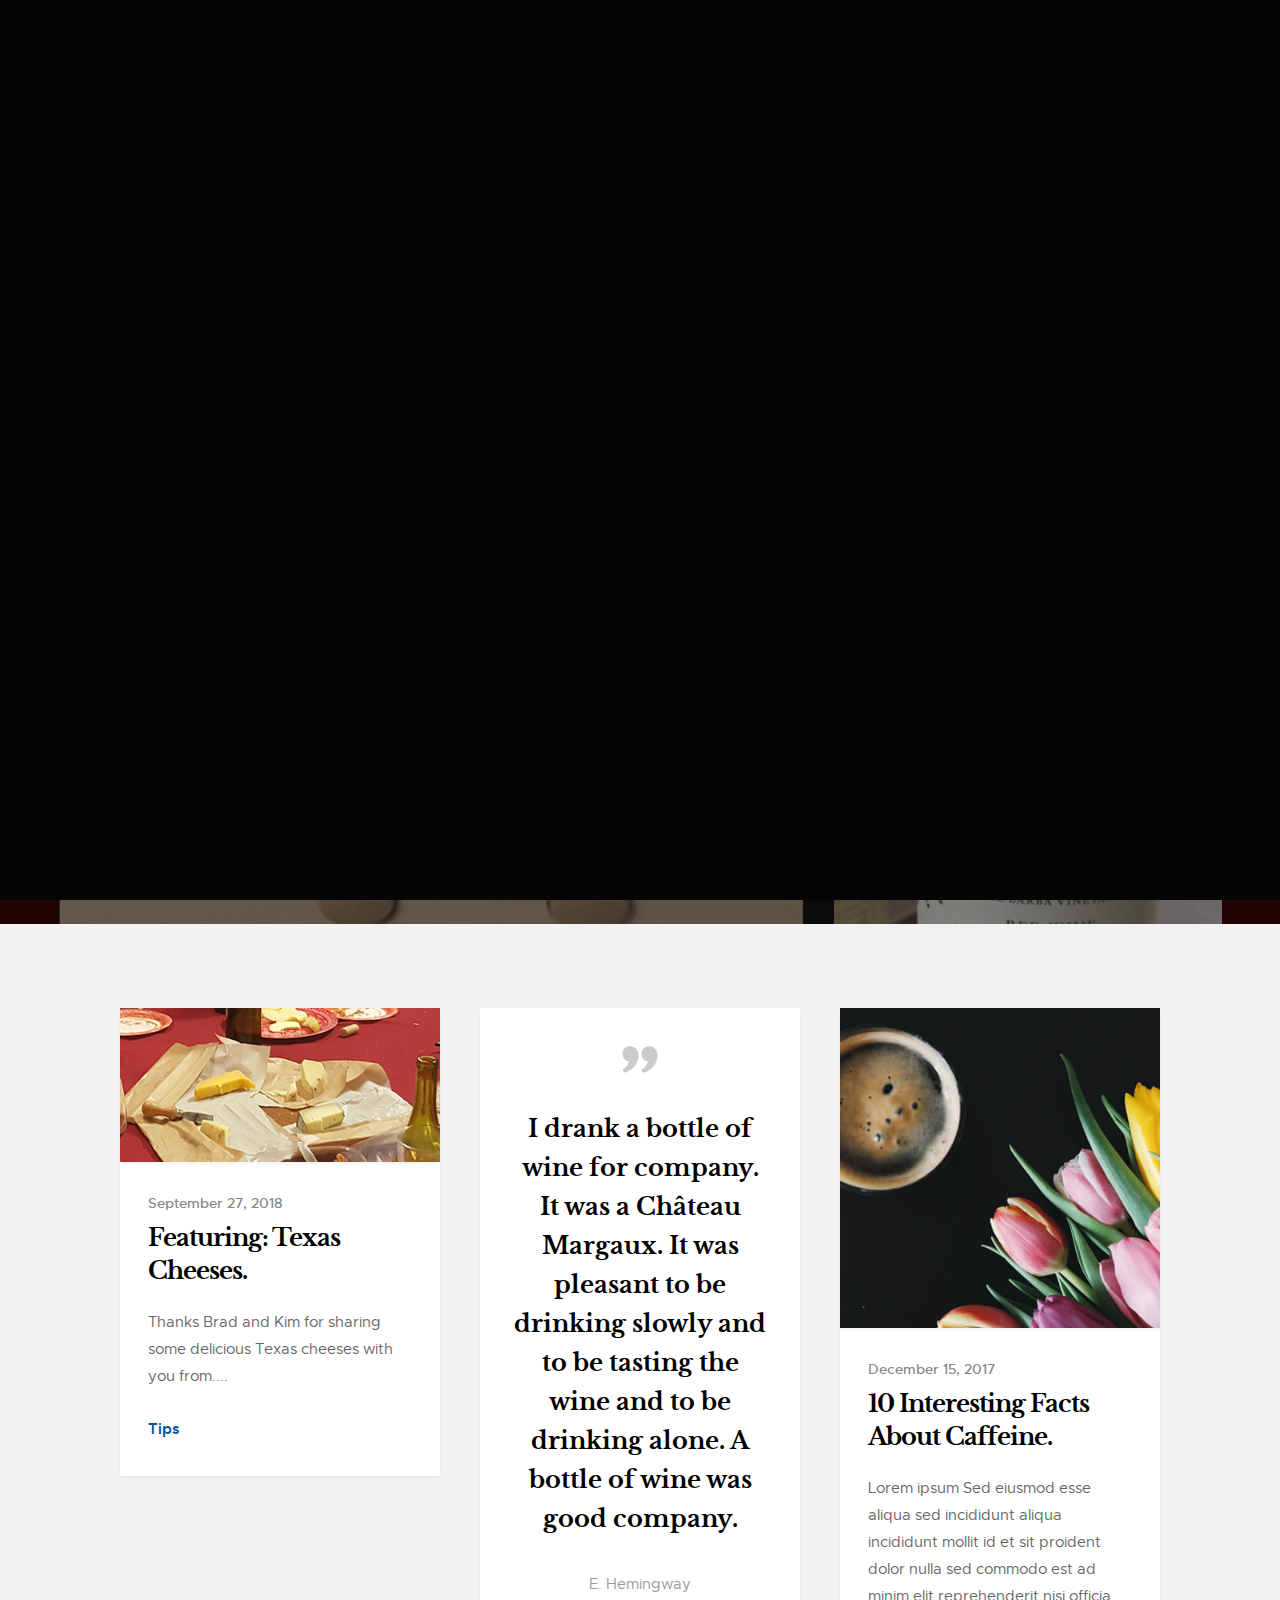
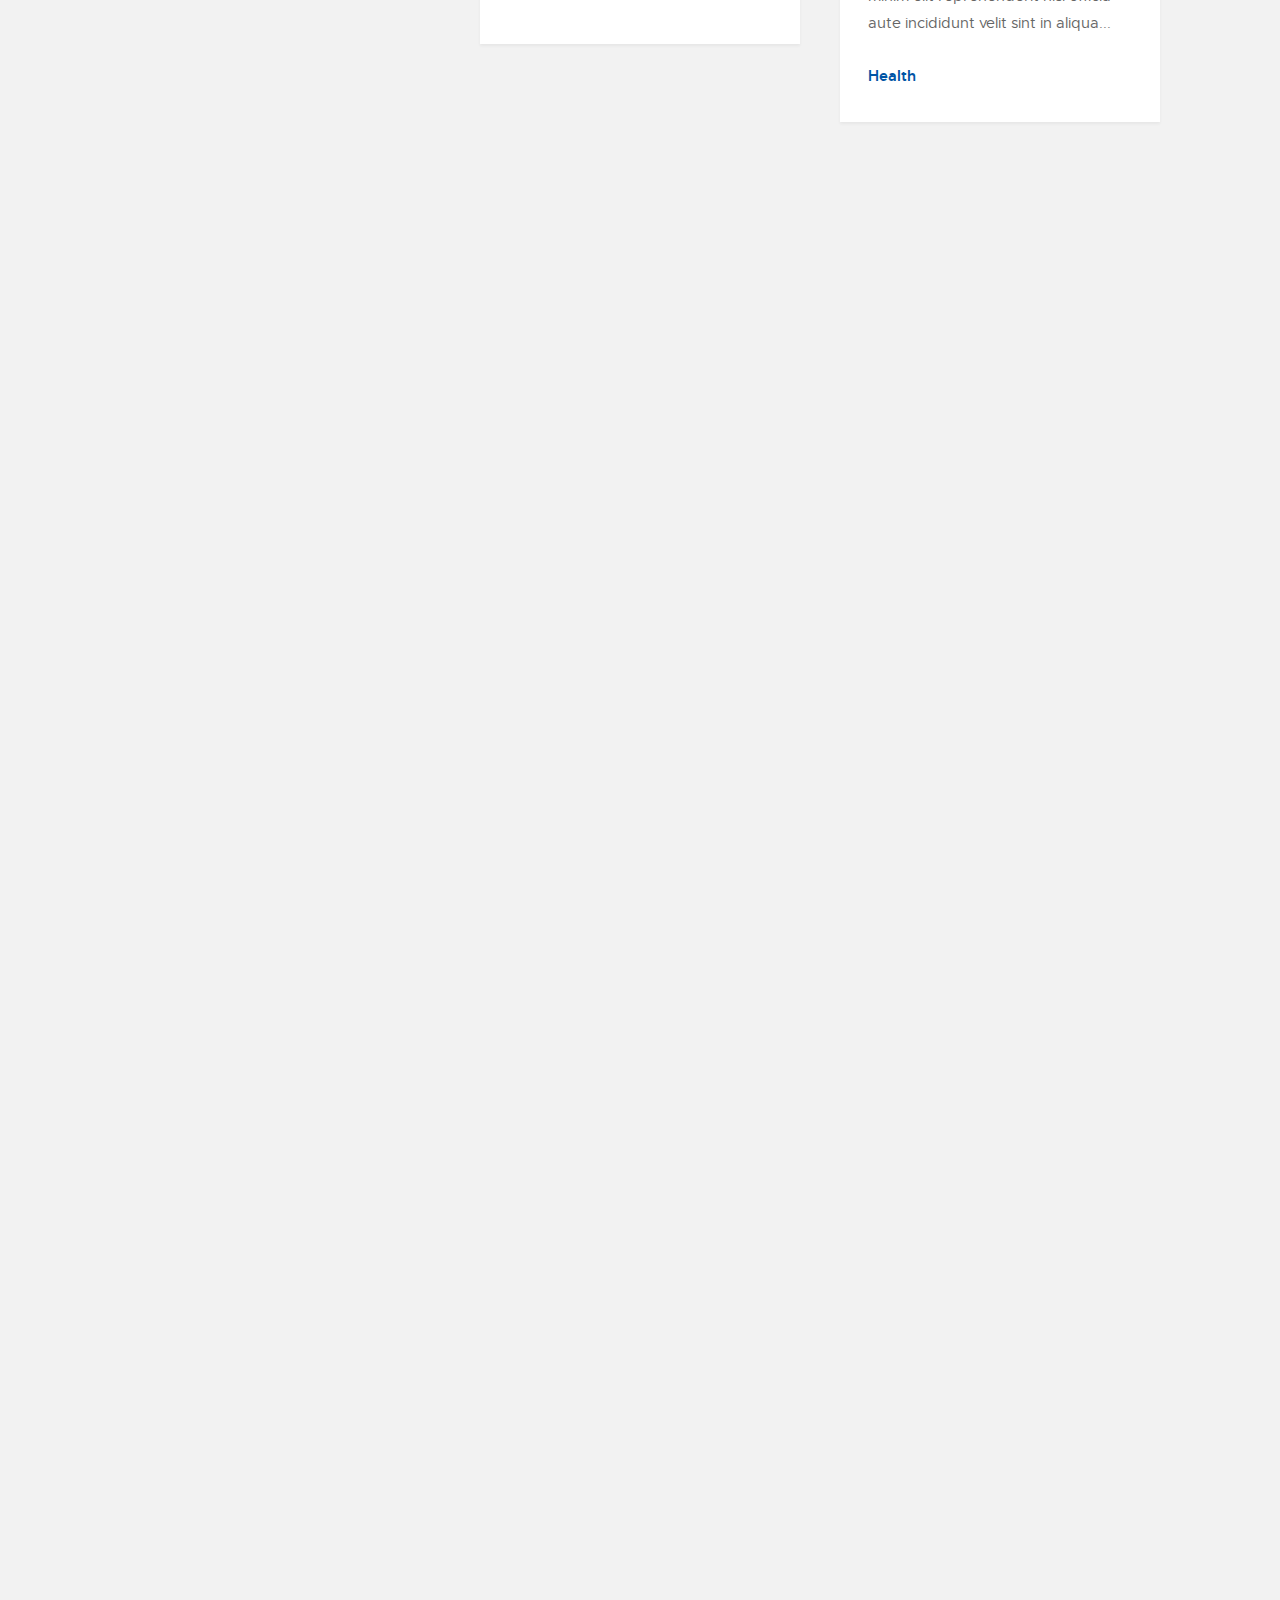
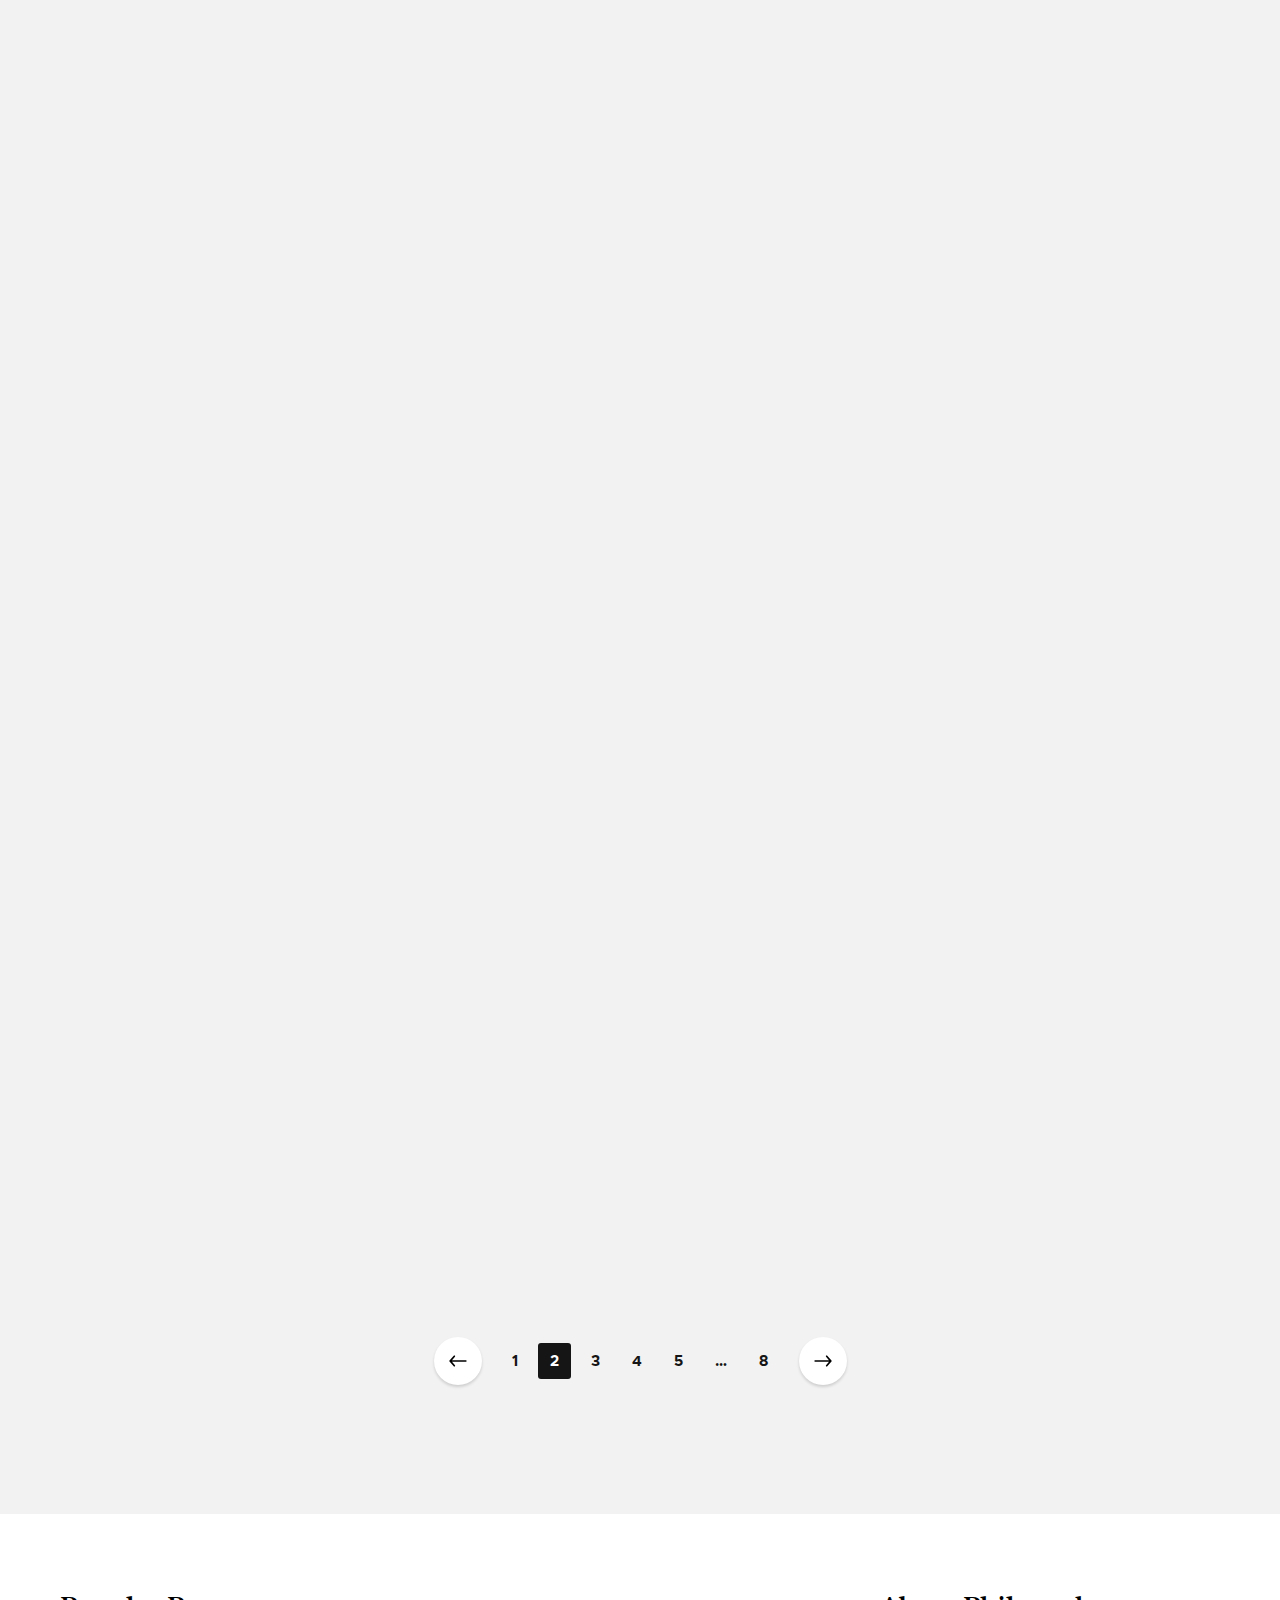
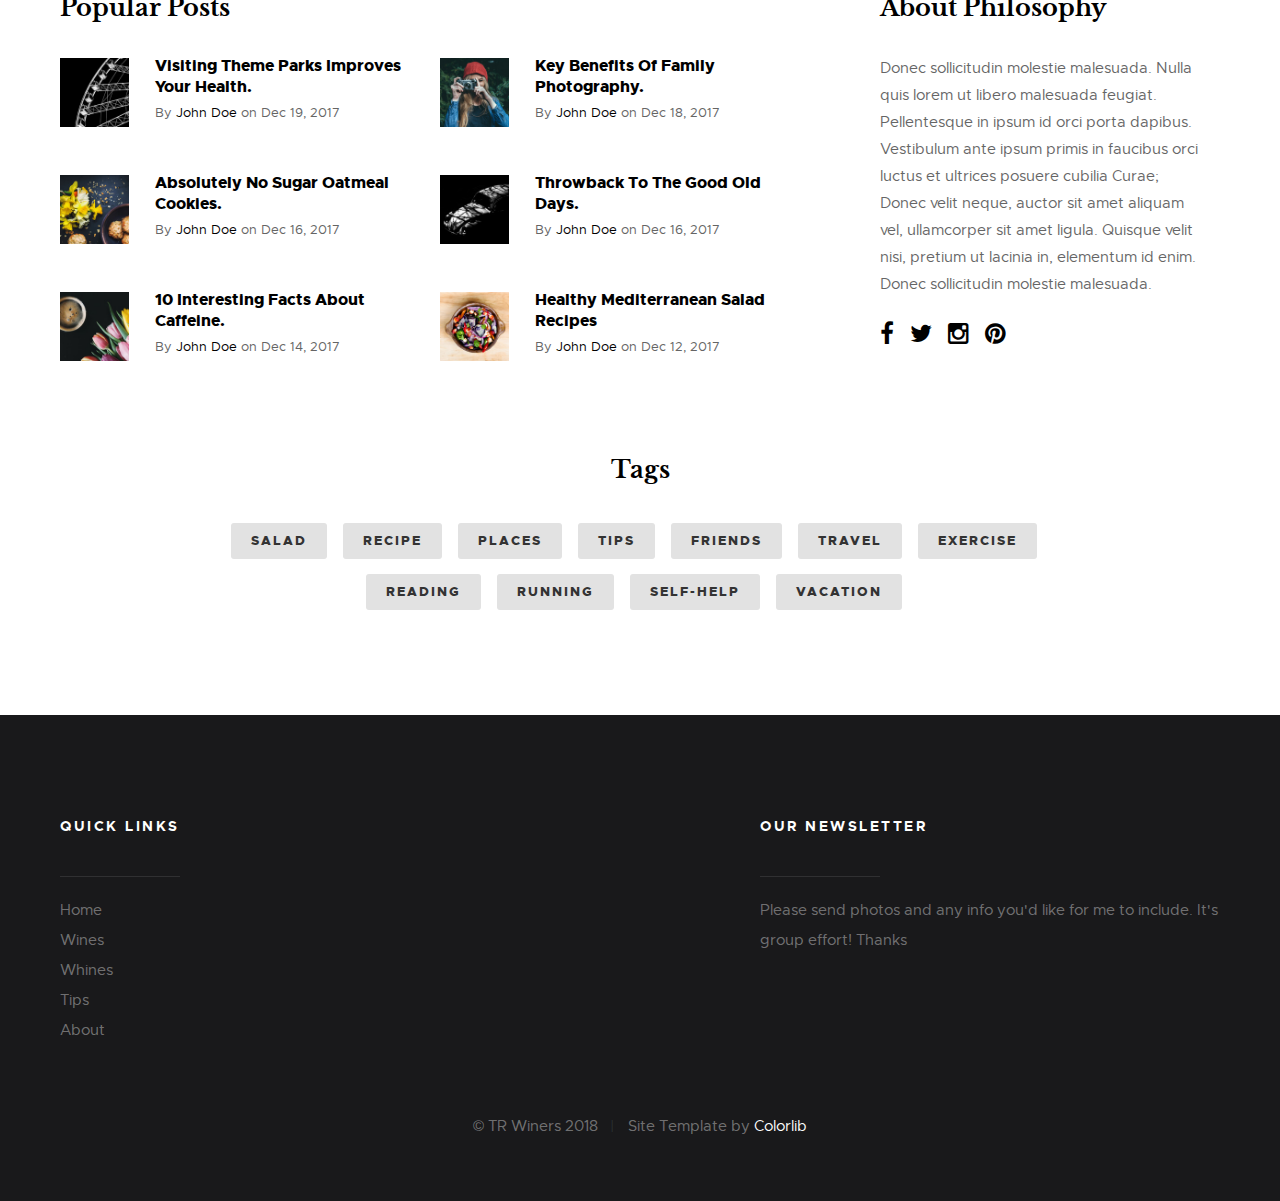
==== commit a4272387: "content added" ====
--- a/index.html
+++ b/index.html
@@ -181,29 +181,29 @@
                         
                     <div class="entry__thumb">
                         <a href="whines.html" class="entry__thumb-link">
-                            <img src="images/thumbs/masonry/lamp-400.jpg" 
-                                    srcset="images/thumbs/masonry/lamp-400.jpg 1x, images/thumbs/masonry/lamp-800.jpg 2x" alt="">
-                        </a>
-                    </div>
-    
-                    <div class="entry__text">
-                        <div class="entry__header">
-                            
-                            <div class="entry__date">
-                                <a href="whines.html">December 15, 2017</a>
-                            </div>
-                            <h1 class="entry__title"><a href="whines.html">Just a Standard Format Post.</a></h1>
-                            
-                        </div>
-                        <div class="entry__excerpt">
-                            <p>
-                                Lorem ipsum Sed eiusmod esse aliqua sed incididunt aliqua incididunt mollit id et sit proident dolor nulla sed commodo est ad minim elit reprehenderit nisi officia aute incididunt velit sint in aliqua...
-                            </p>
-                        </div>
-                        <div class="entry__meta">
-                            <span class="entry__meta-links">
-                                <a href="category.html">Design</a> 
-                                <a href="category.html">Photography</a>
+                            <img src="images/thumbs/masonry/txcheeses-400.jpg"
+                                    srcset="images/thumbs/masonry/txcheeses-400.jpg 1x, images/thumbs/masonry/txcheeses-800.jpg 2x" alt="">
+                        </a>
+                    </div>
+    
+                    <div class="entry__text">
+                        <div class="entry__header">
+                            
+                            <div class="entry__date">
+                                <a href="tips.html">September 27, 2018</a>
+                            </div>
+                            <h1 class="entry__title"><a href="tips.html">Featuring: Texas Cheeses.</a></h1>
+                            
+                        </div>
+                        <div class="entry__excerpt">
+                            <p>
+                                Thanks Brad and Kim for sharing some delicious Texas cheeses with you from....
+                            </p>
+                        </div>
+                        <div class="entry__meta">
+                            <span class="entry__meta-links">
+                                <a href="tips.html">Tips</a>
+                                <!--<a href="category.html">Photography</a>-->
                             </span>
                         </div>
                     </div>
@@ -214,9 +214,11 @@
                         
                     <div class="entry__thumb">
                         <blockquote>
-                                <p>Good design is making something intelligible and memorable. Great design is making something memorable and meaningful.</p>
-    
-                                <cite>Dieter Rams</cite>
+                                <p>I drank a bottle of wine for company. It was a Château Margaux.
+                                    It was pleasant to be drinking slowly and to be tasting the wine and to be drinking alone.
+                                    A bottle of wine was good company.</p>
+    
+                            <cite>E. Hemingway</cite>
                         </blockquote>
                     </div>   
     
@@ -730,8 +732,8 @@
             <div class="row">
 
                 <div class="col-two md-four mob-full s-footer__sitelinks">
-
-                        
+                <!--<div class="col-six tab-full">-->
+
                     <h4>Quick Links</h4>
 
                     <ul class="s-footer__linklist">
@@ -744,13 +746,14 @@
 
                 </div> <!-- end s-footer__sitelinks -->
 
-                <div class="col-five md-full end s-footer__subscribe">
-
+                <div class="col-five md-full end s-footer">
+                    <!--<div class="col-five md-full end s-footer__subscribe">-->
+                    <!--<div class="col-six tab-full">-->
 
                         
                     <h4>Our Newsletter</h4>
 
-                    <p>Sit vel delectus amet officiis repudiandae est voluptatem. Tempora maxime provident nisi et fuga et enim exercitationem ipsam. Culpa consequatur occaecati.</p>
+                    <p>Please send photos and any info you'd like for me to include. It's  group effort! Thanks</p>
 
                 </div> <!-- end s-footer__subscribe -->
 
